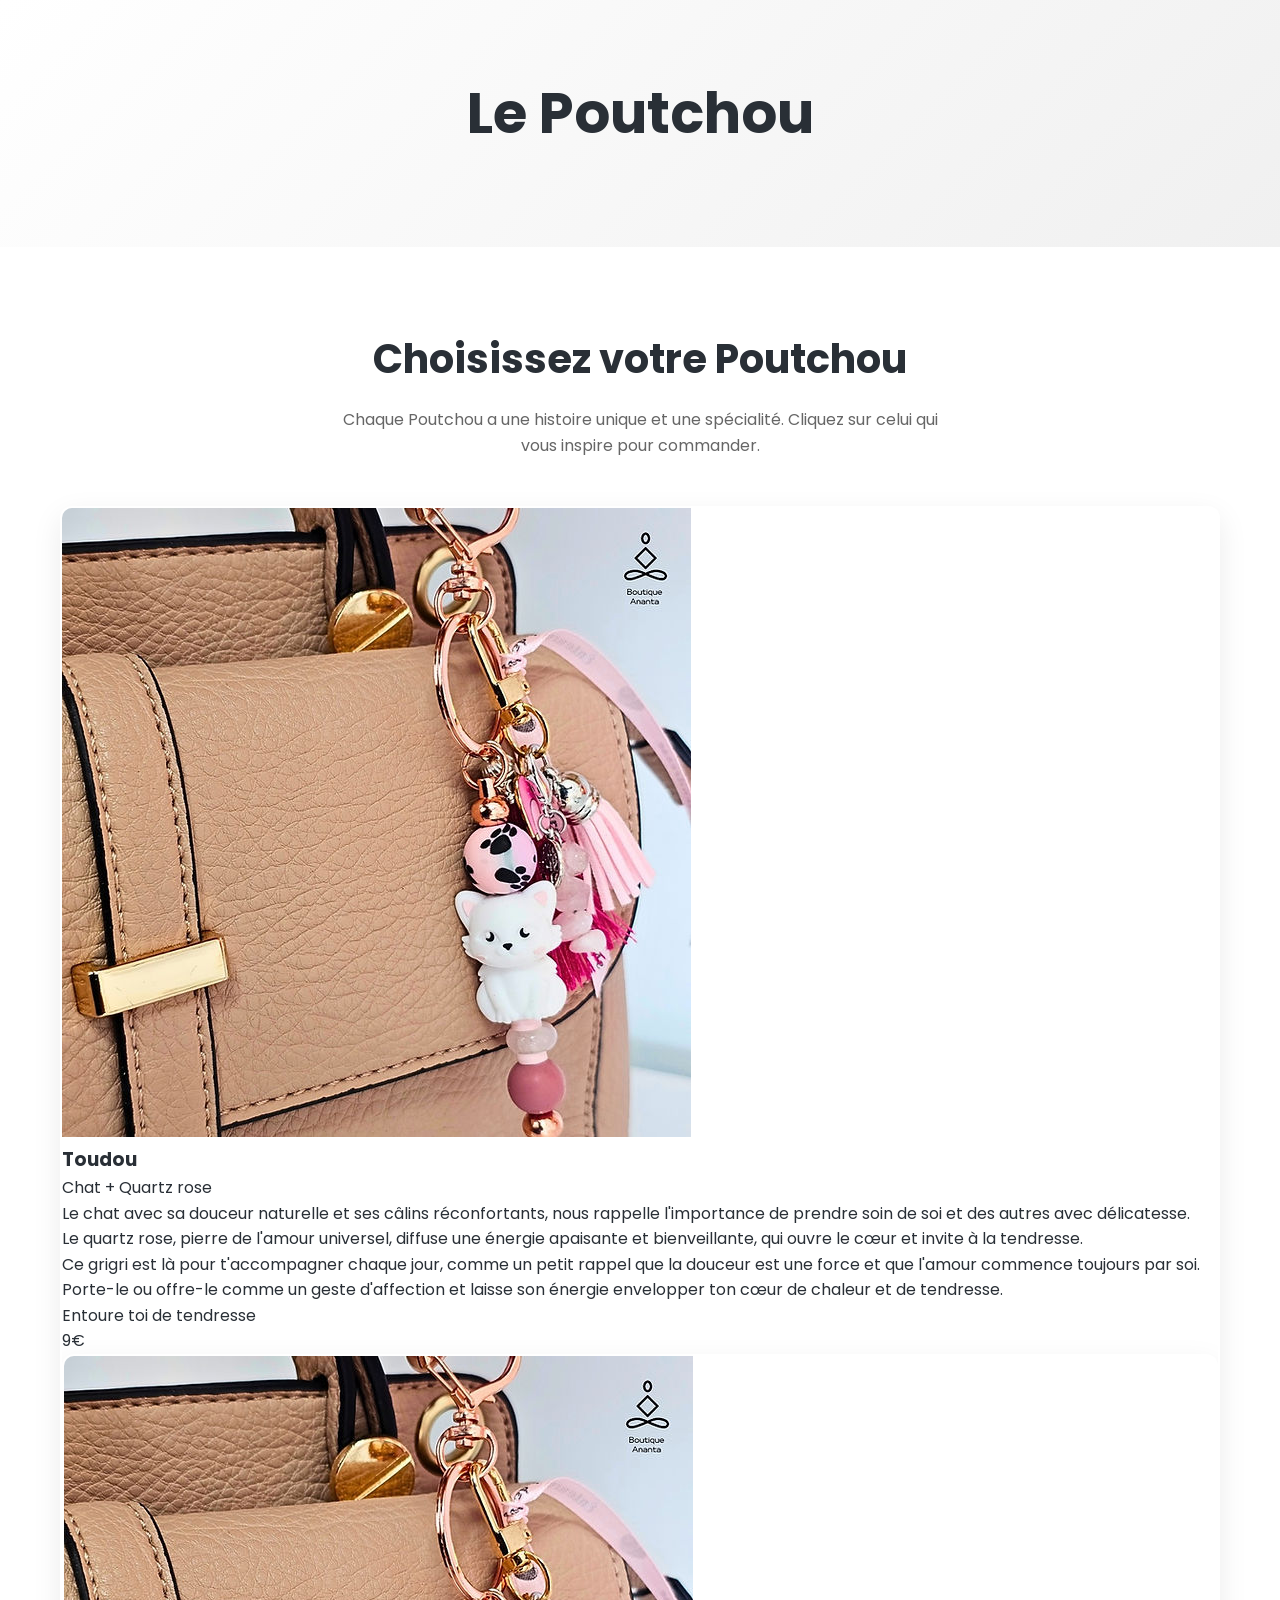
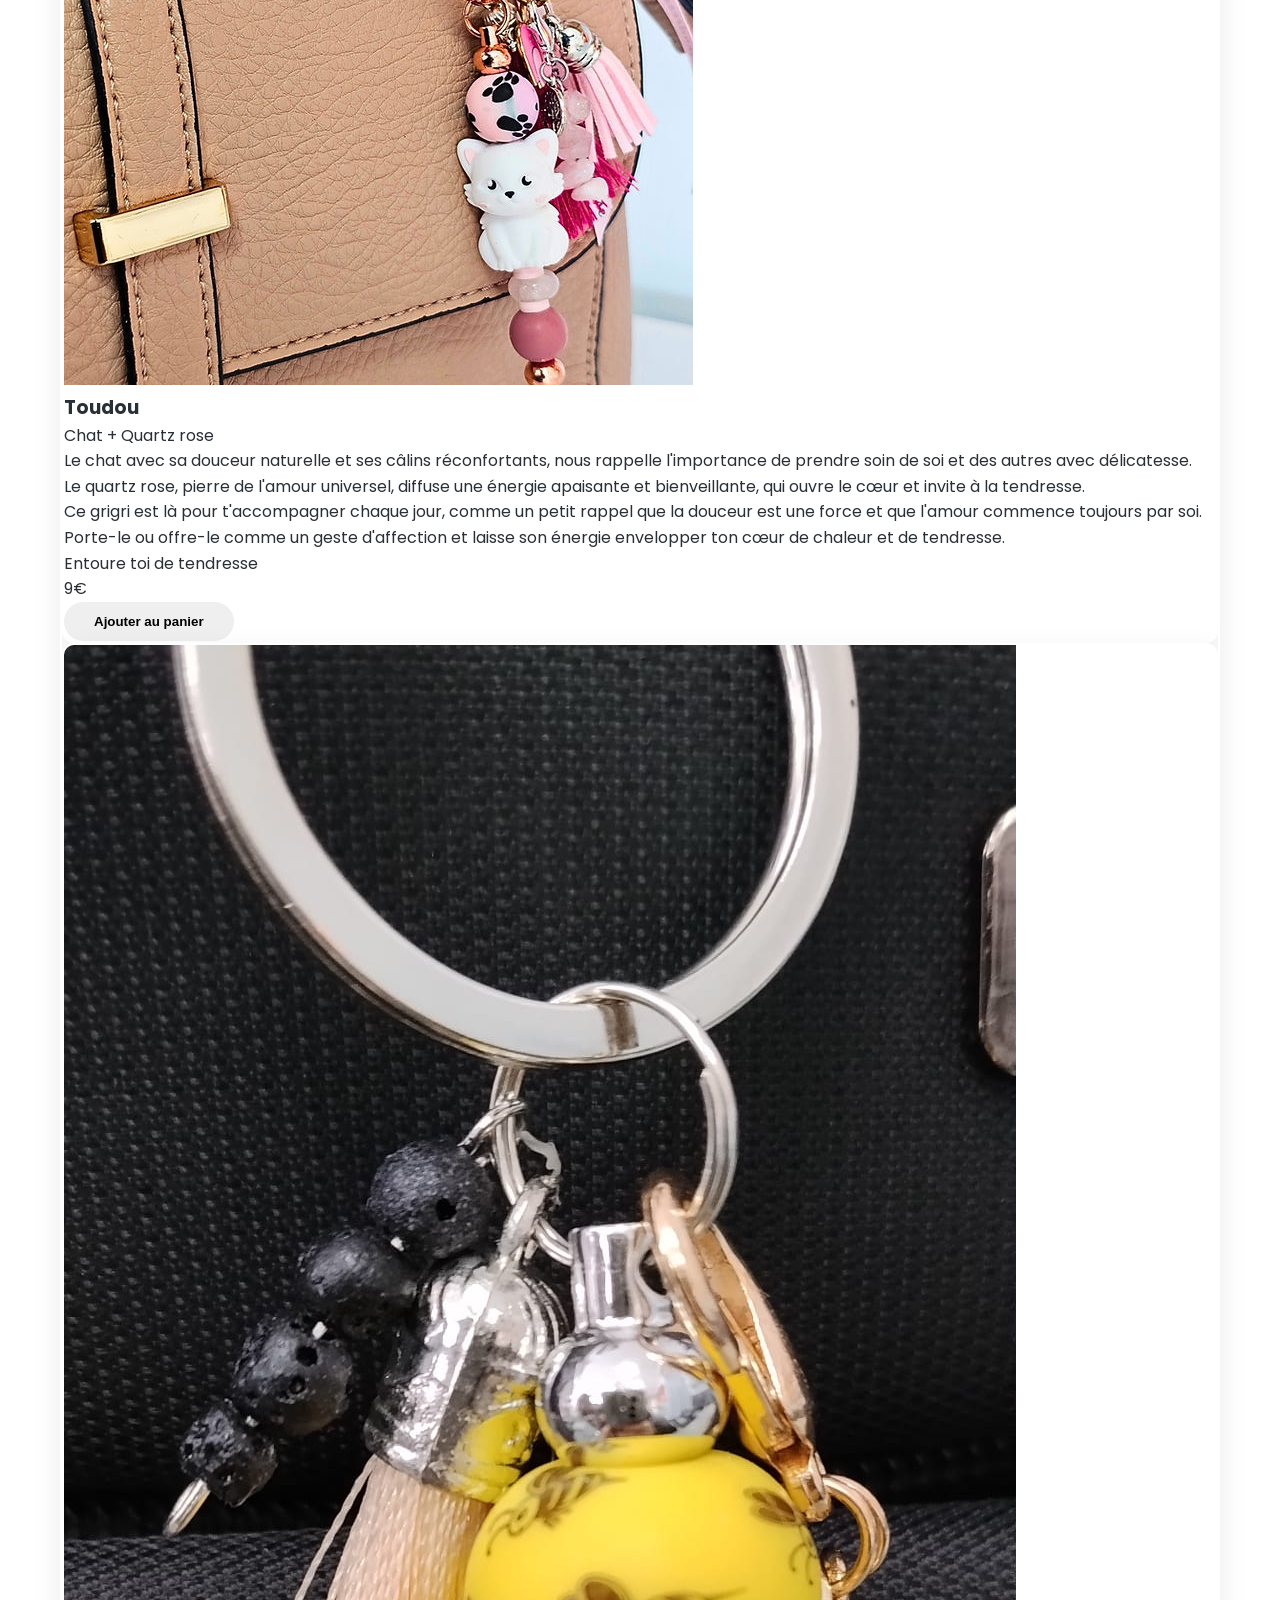
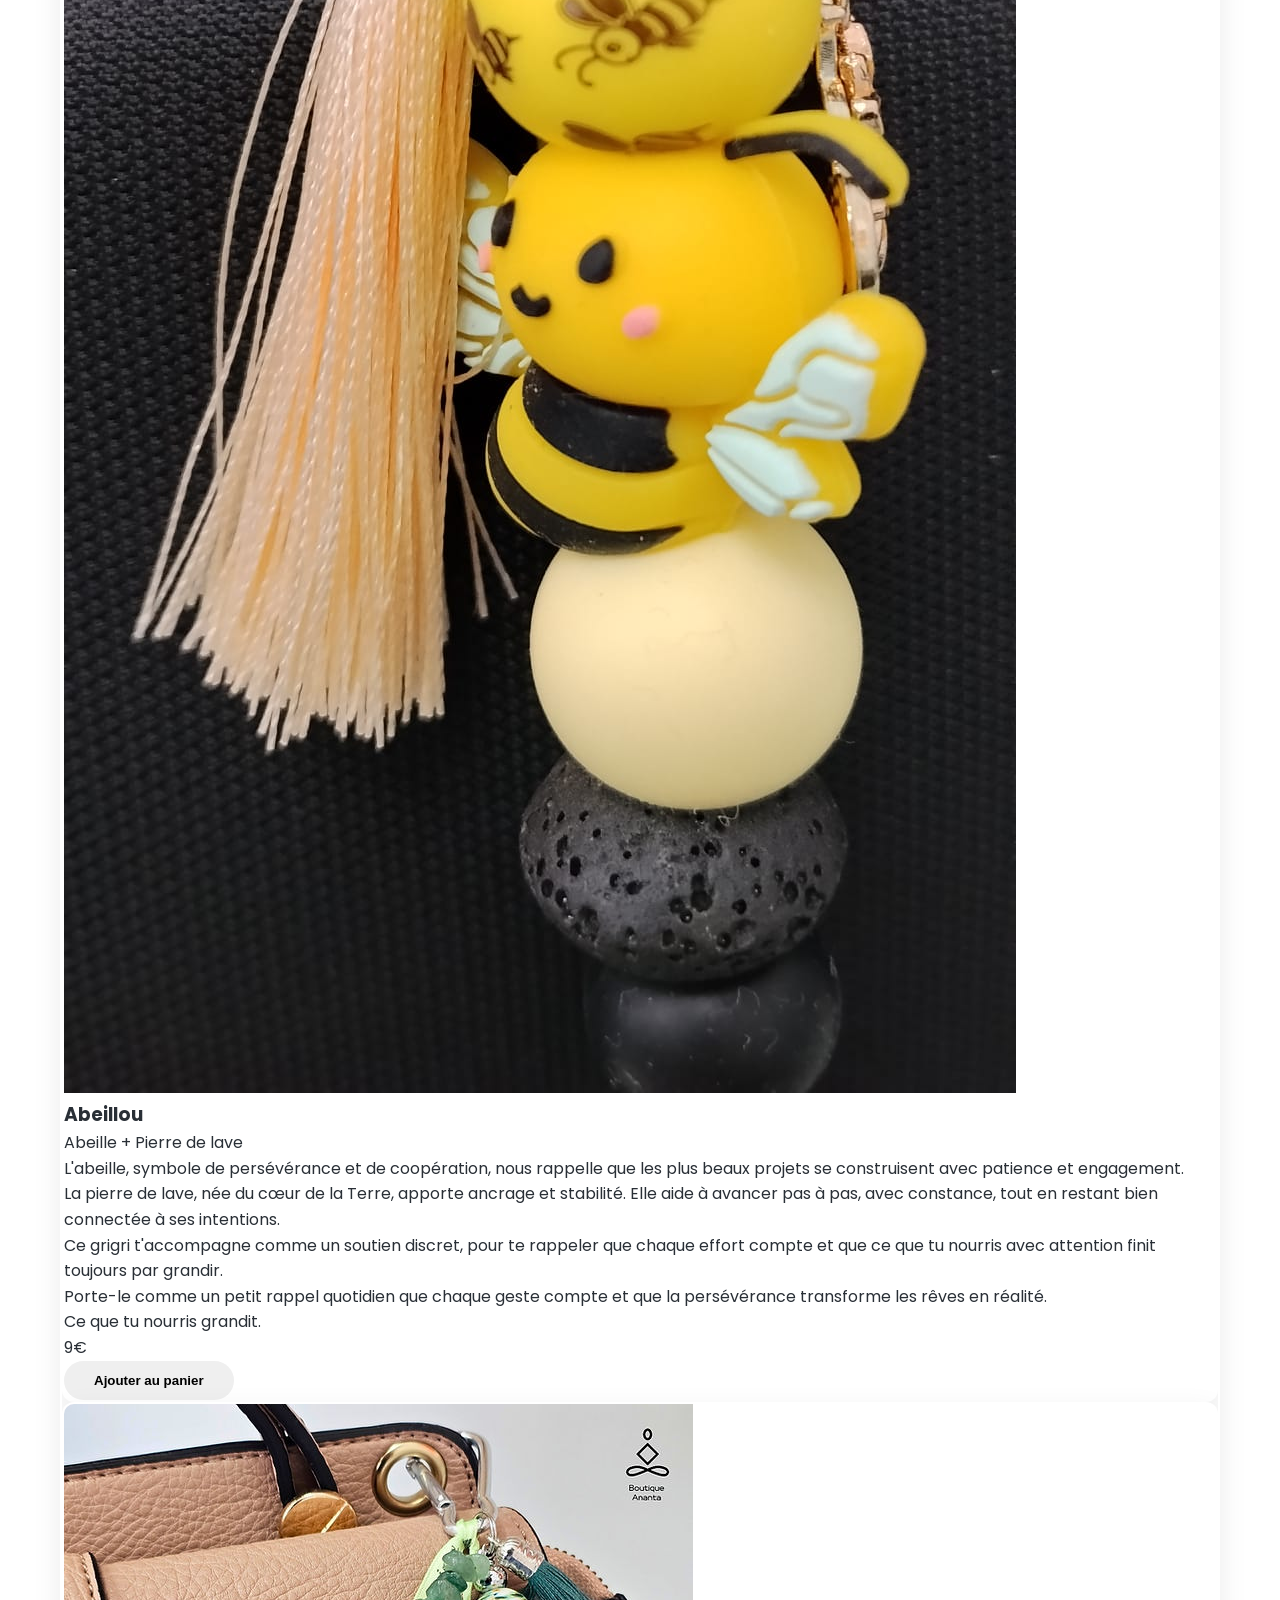
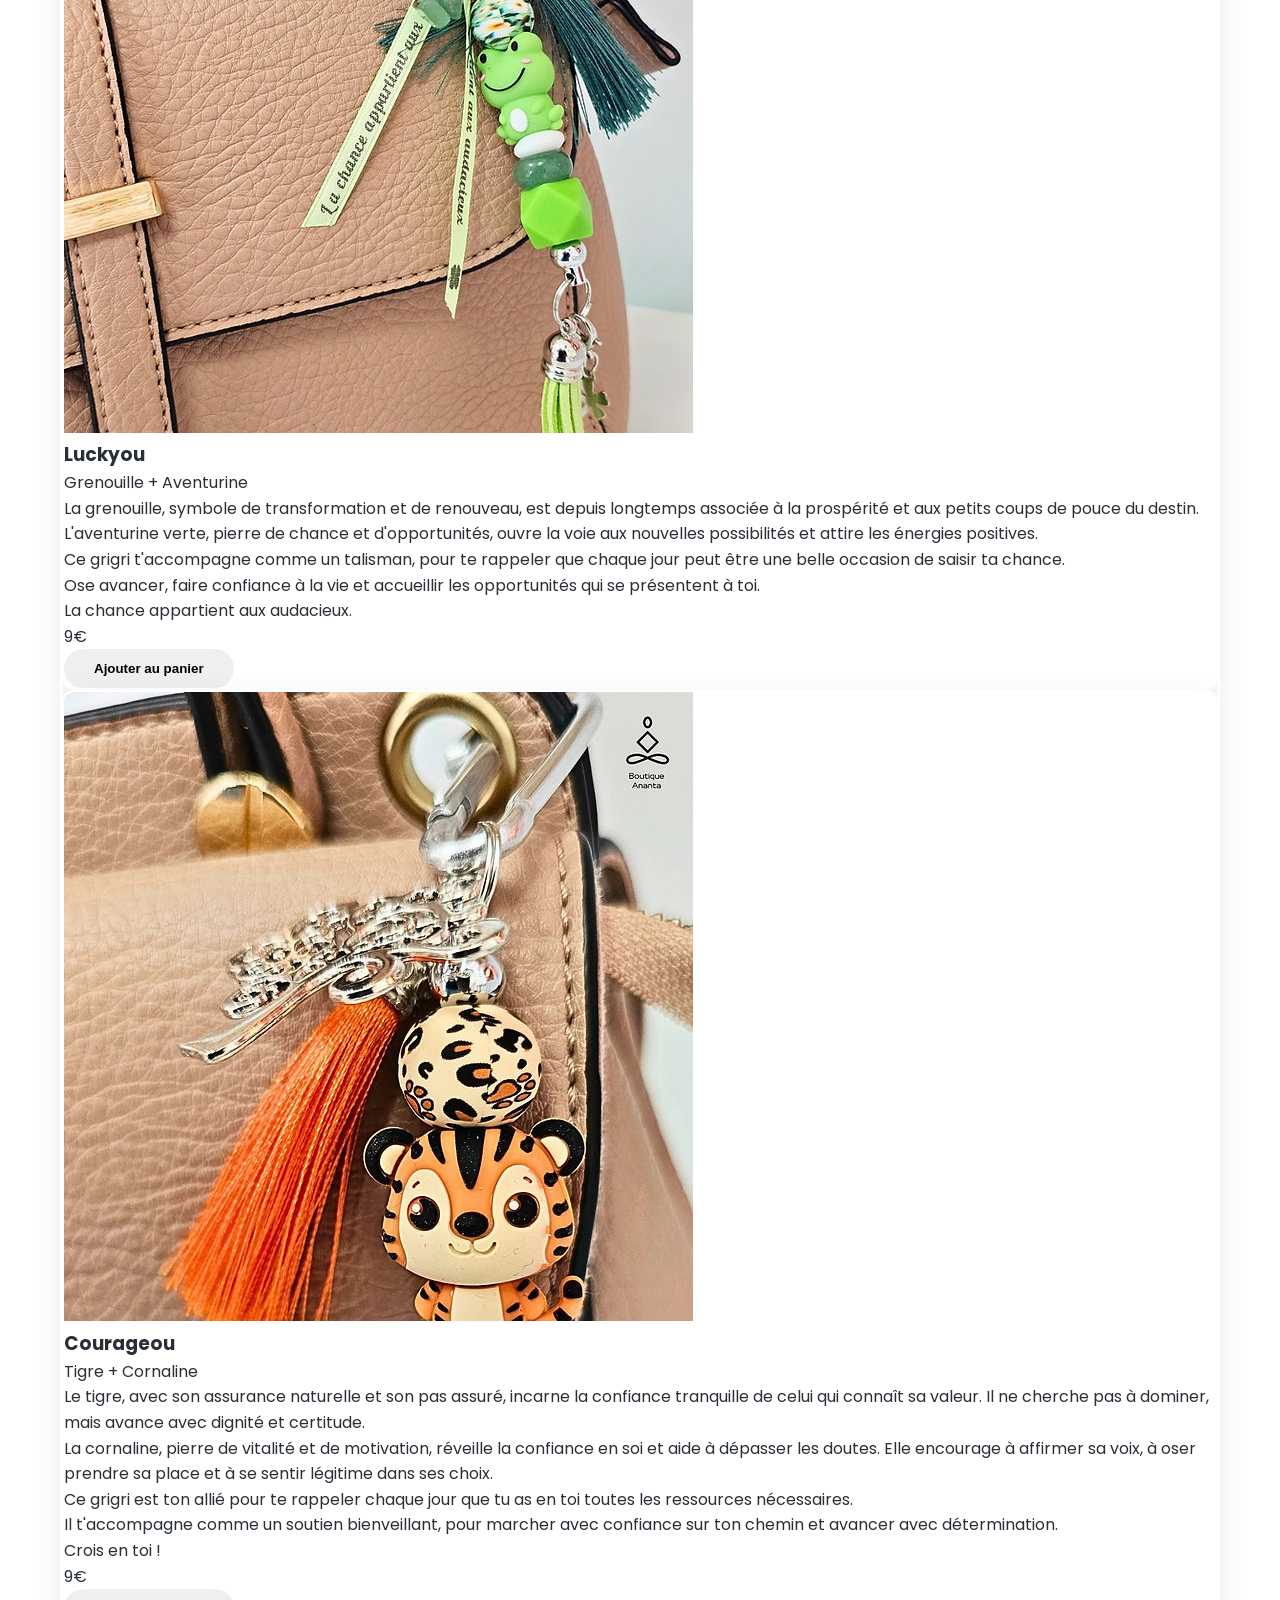
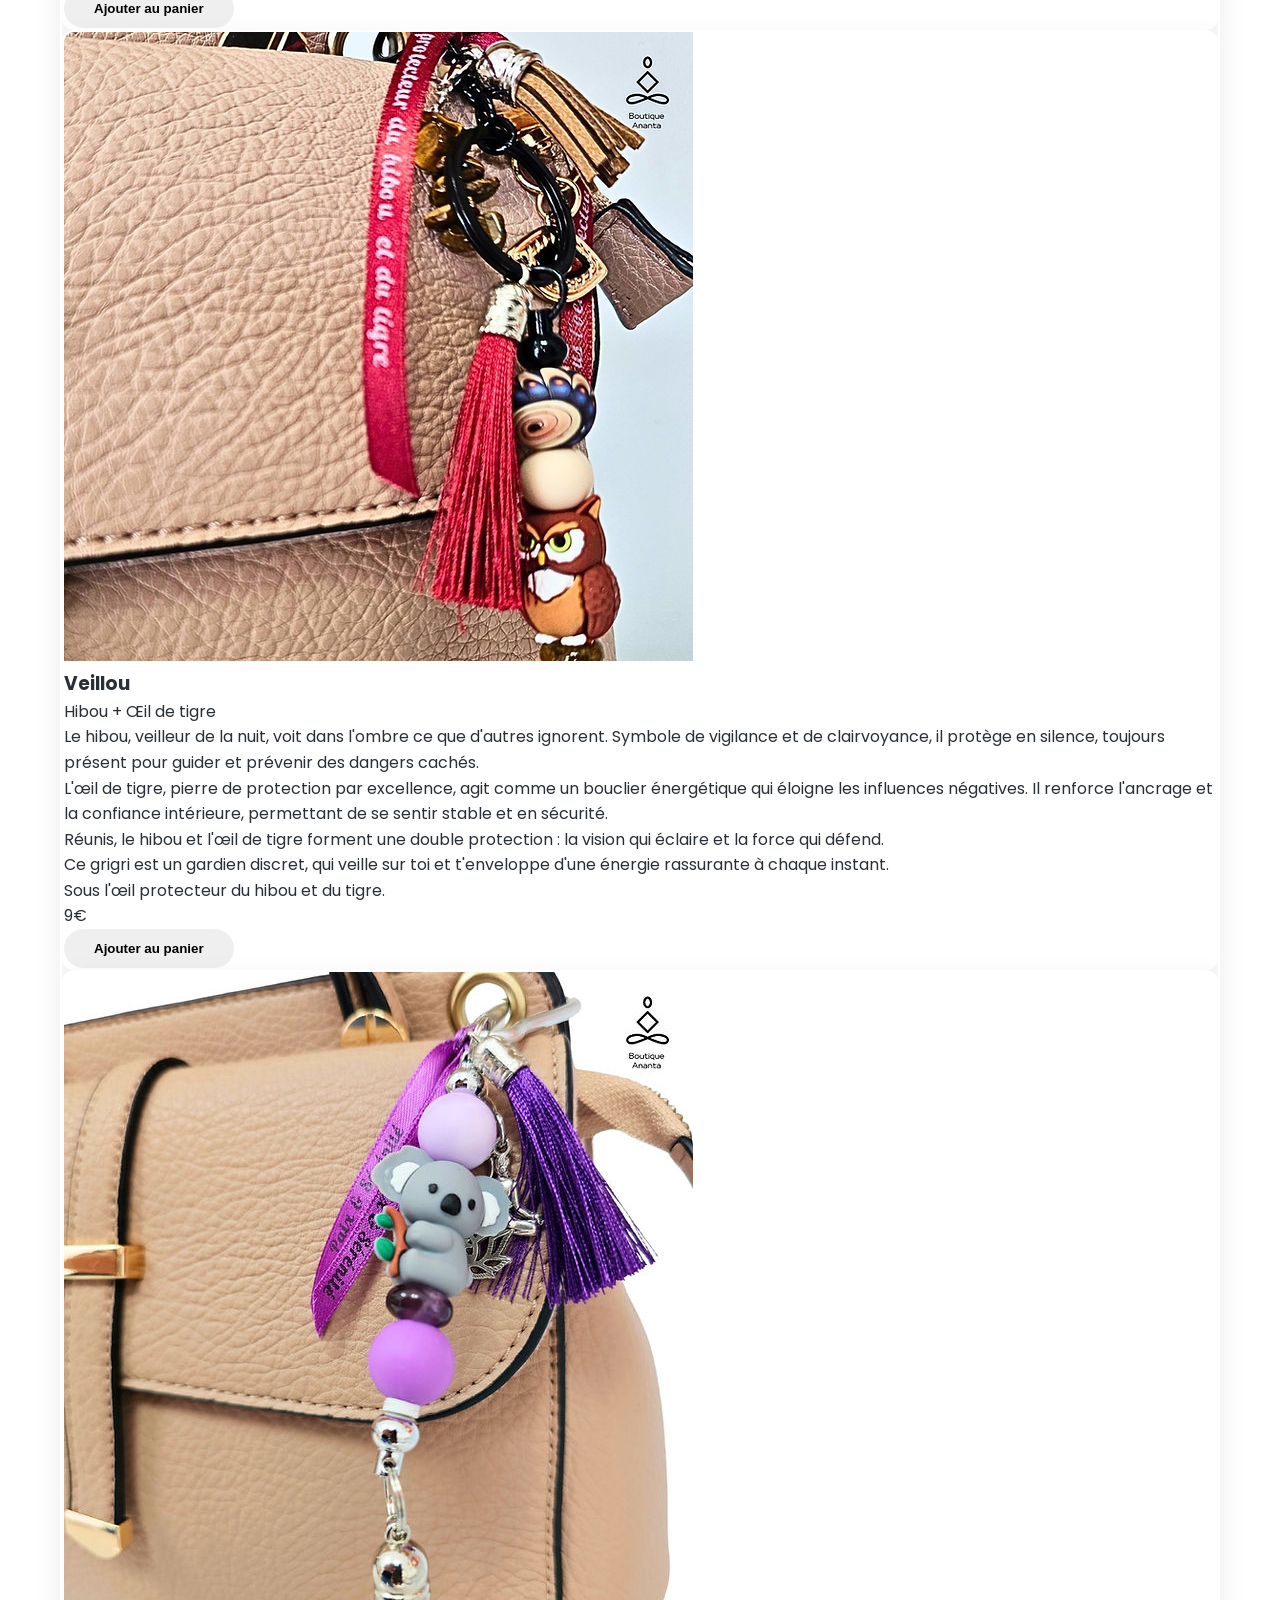
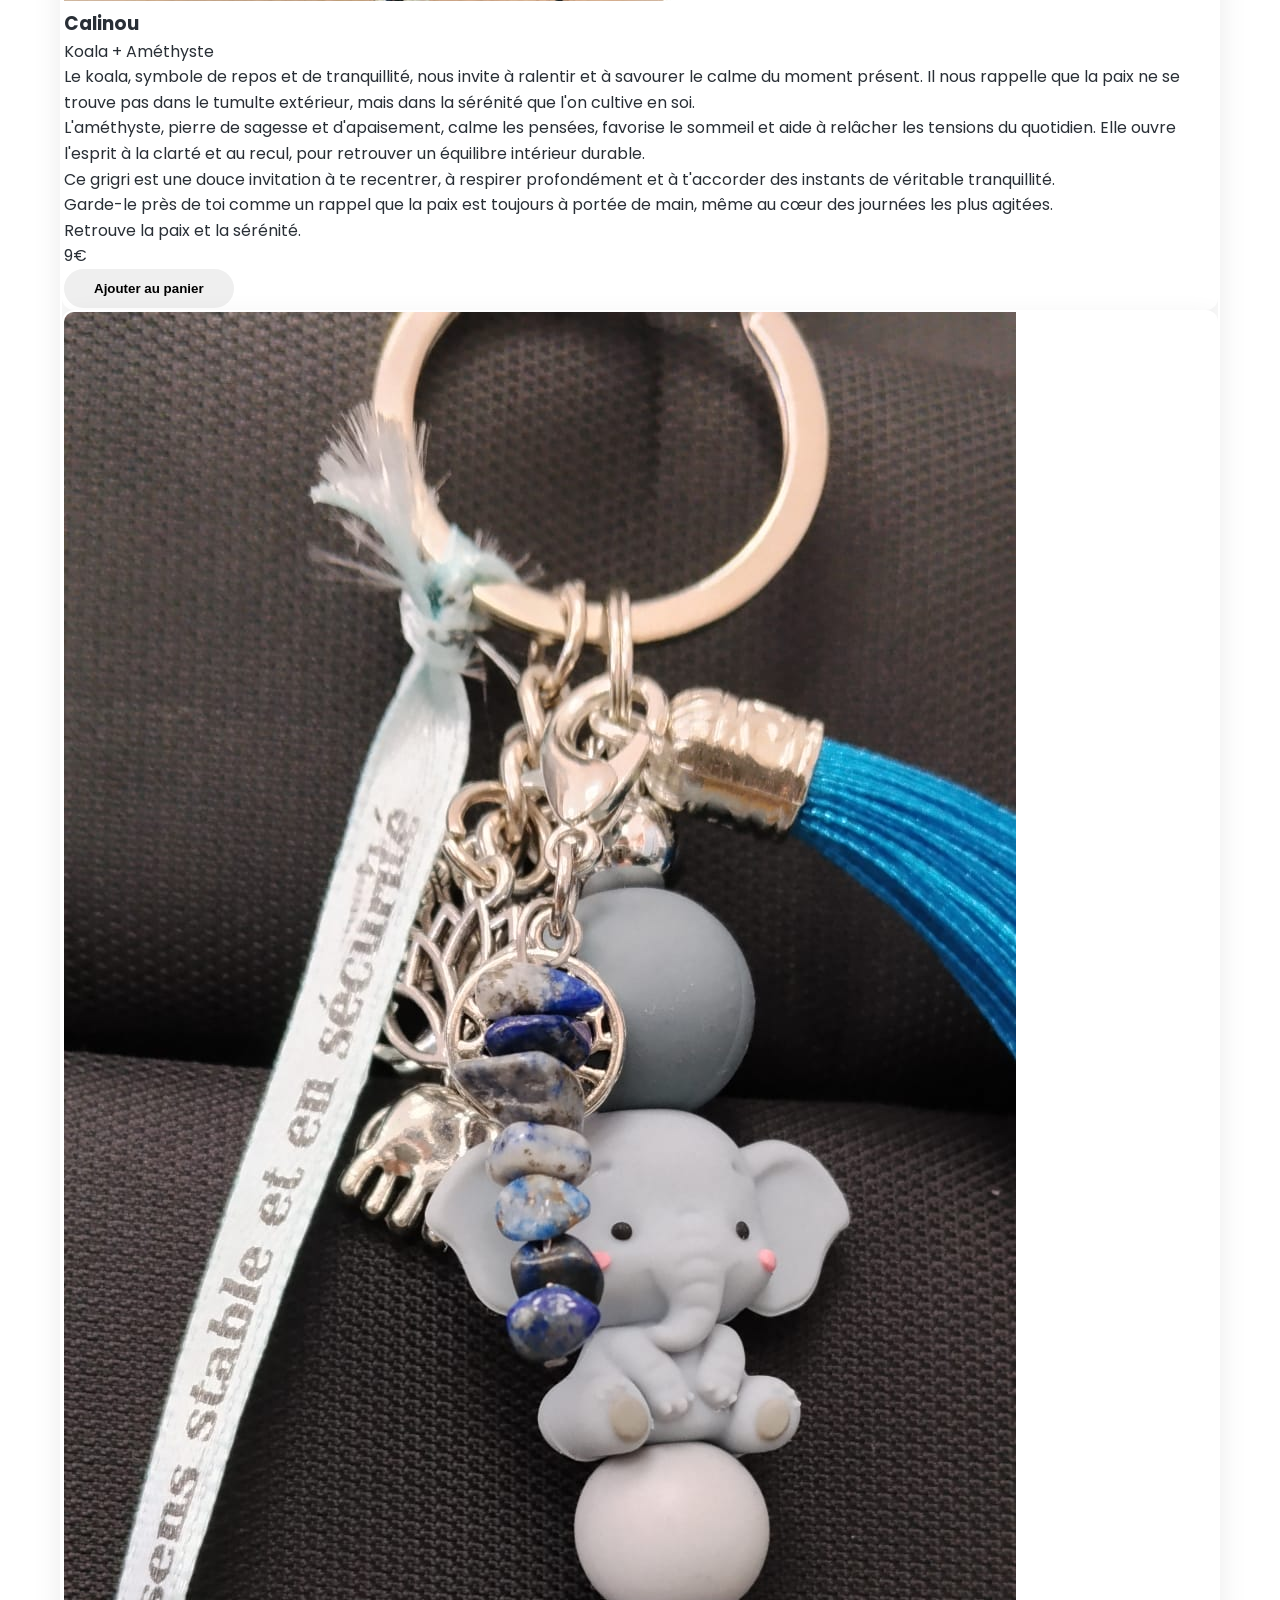
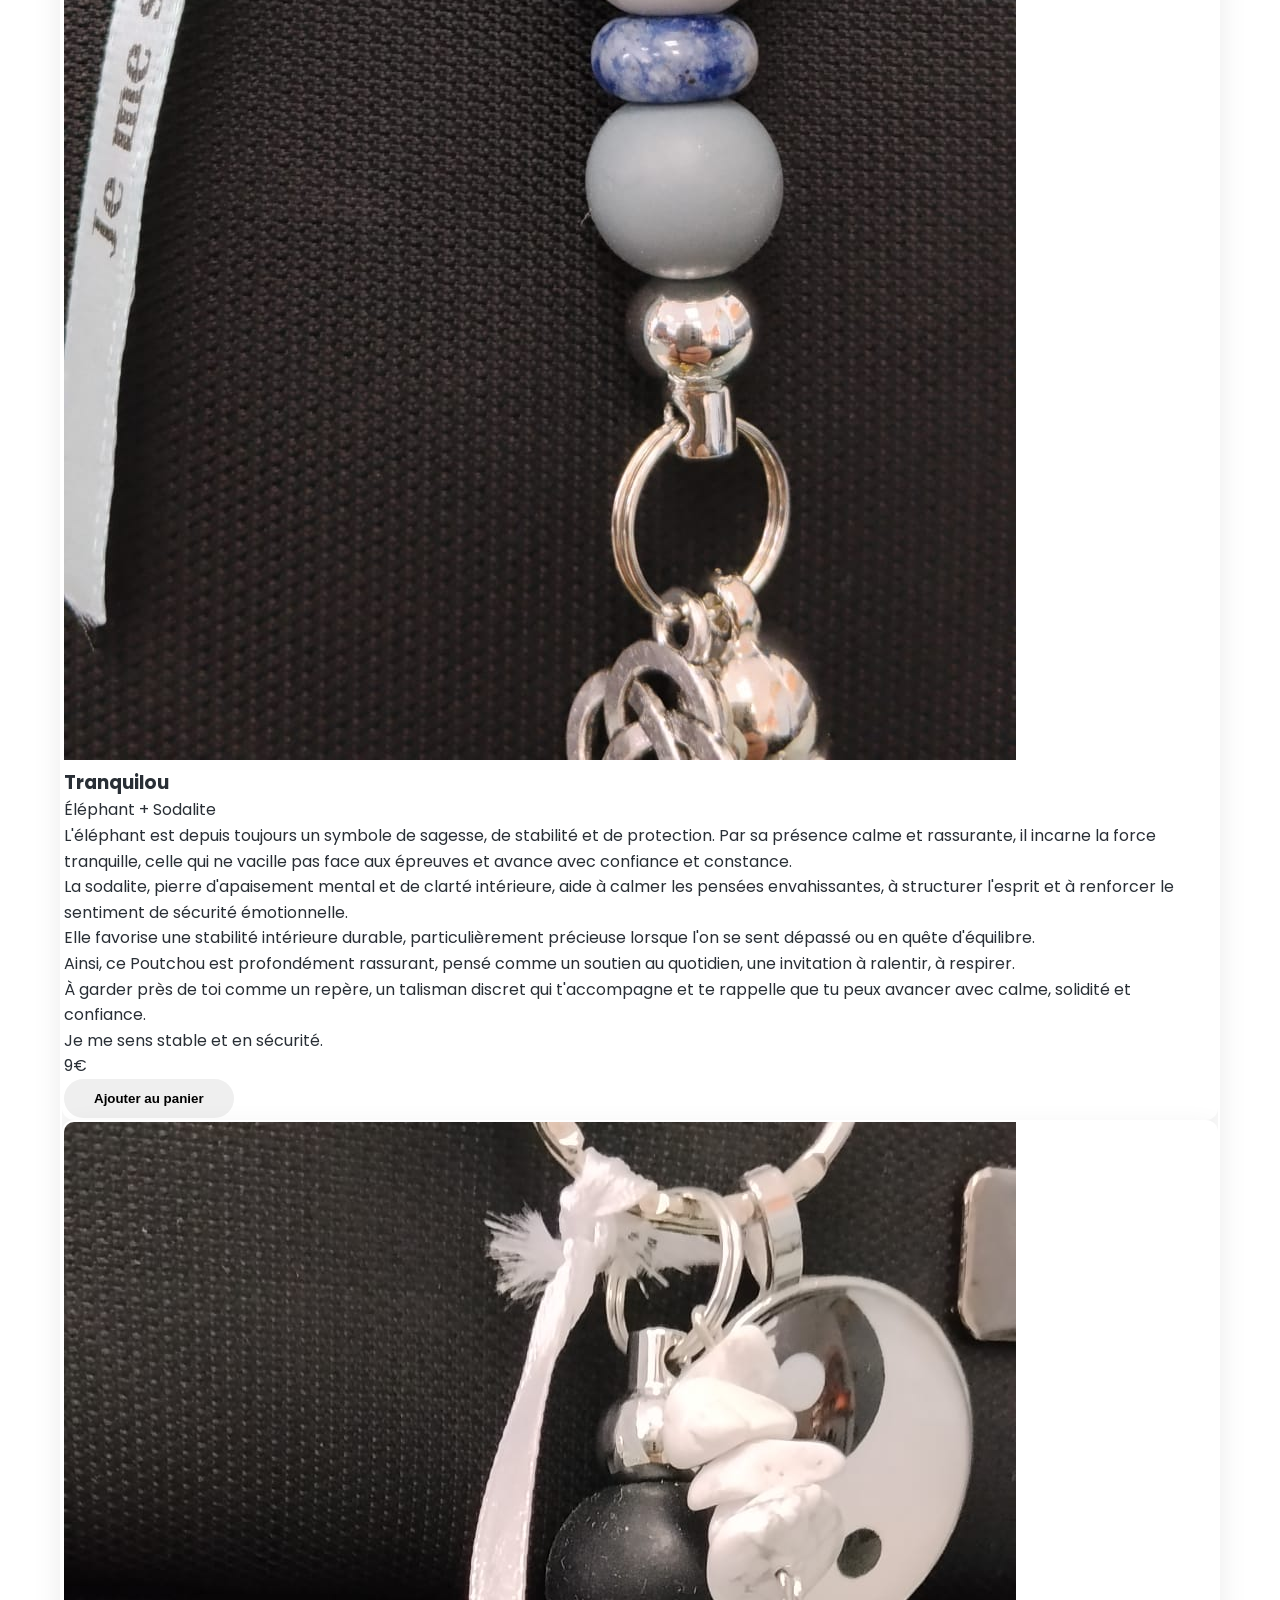
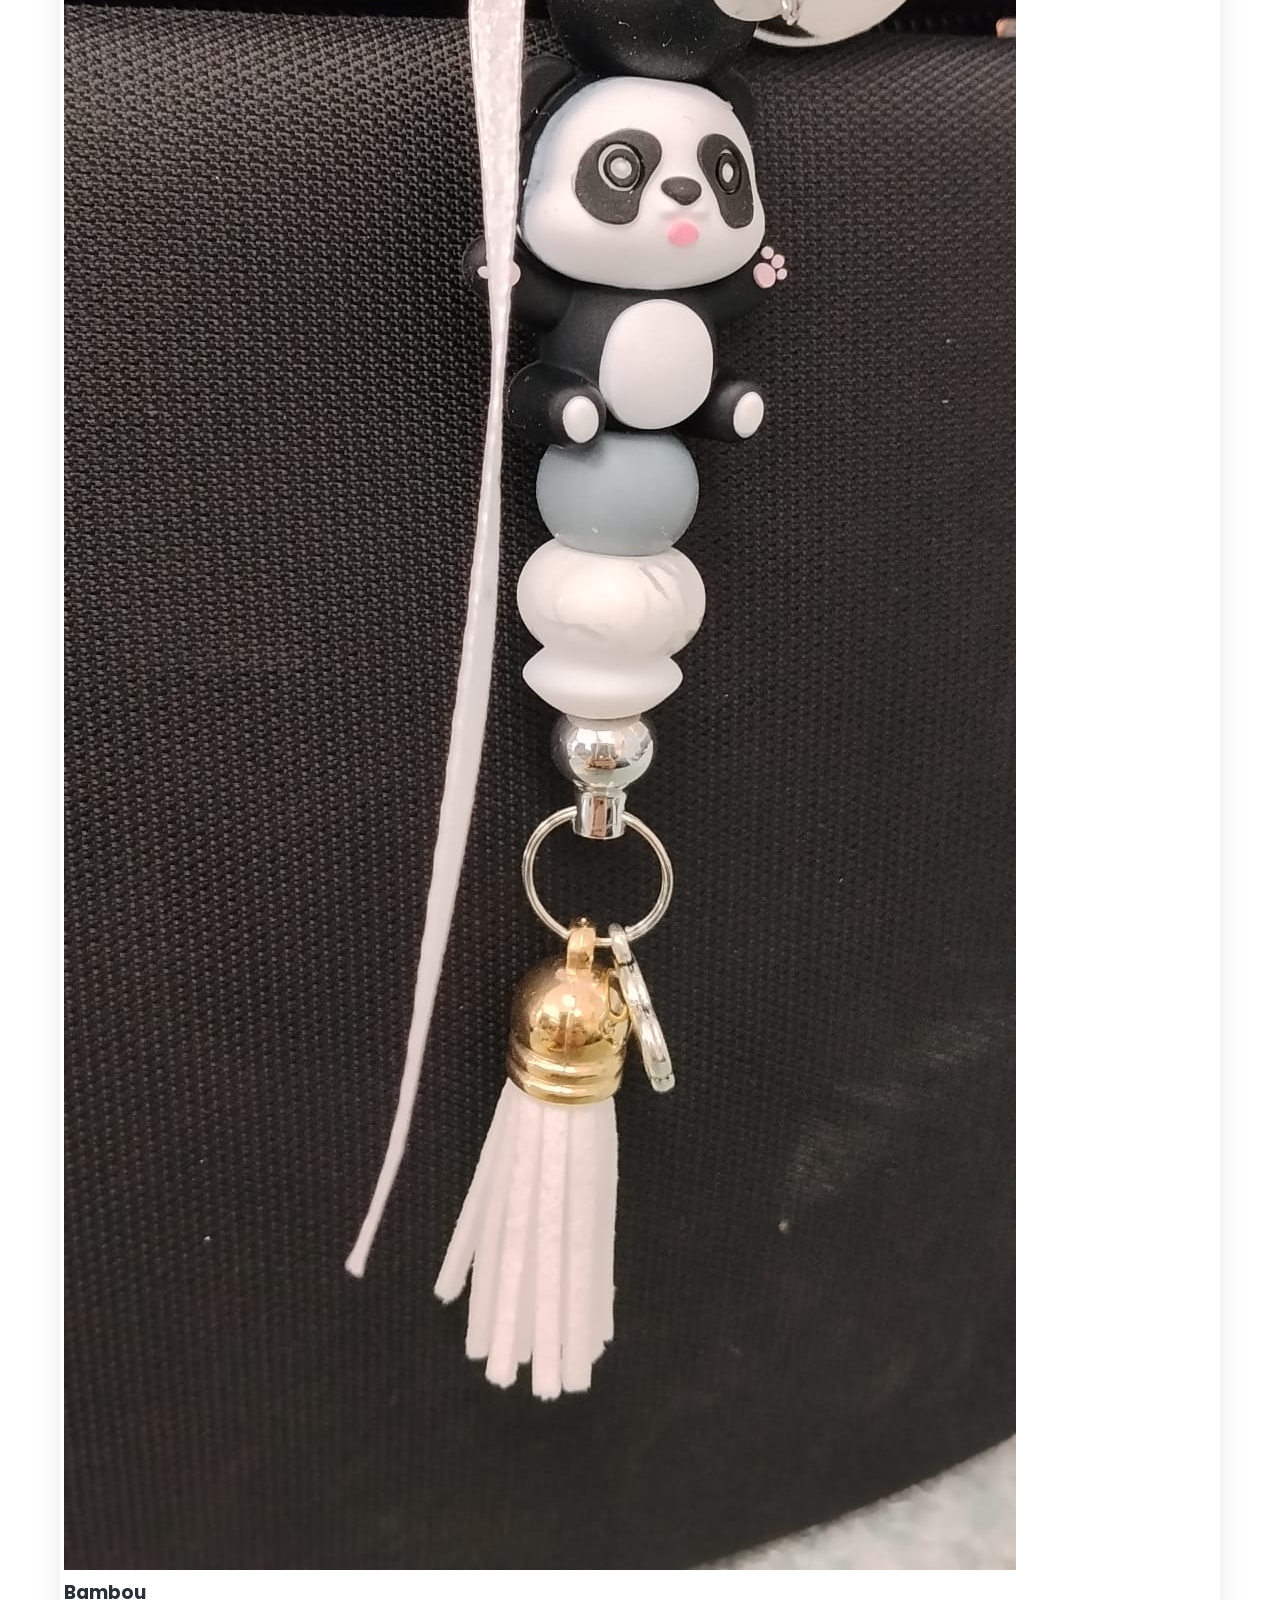
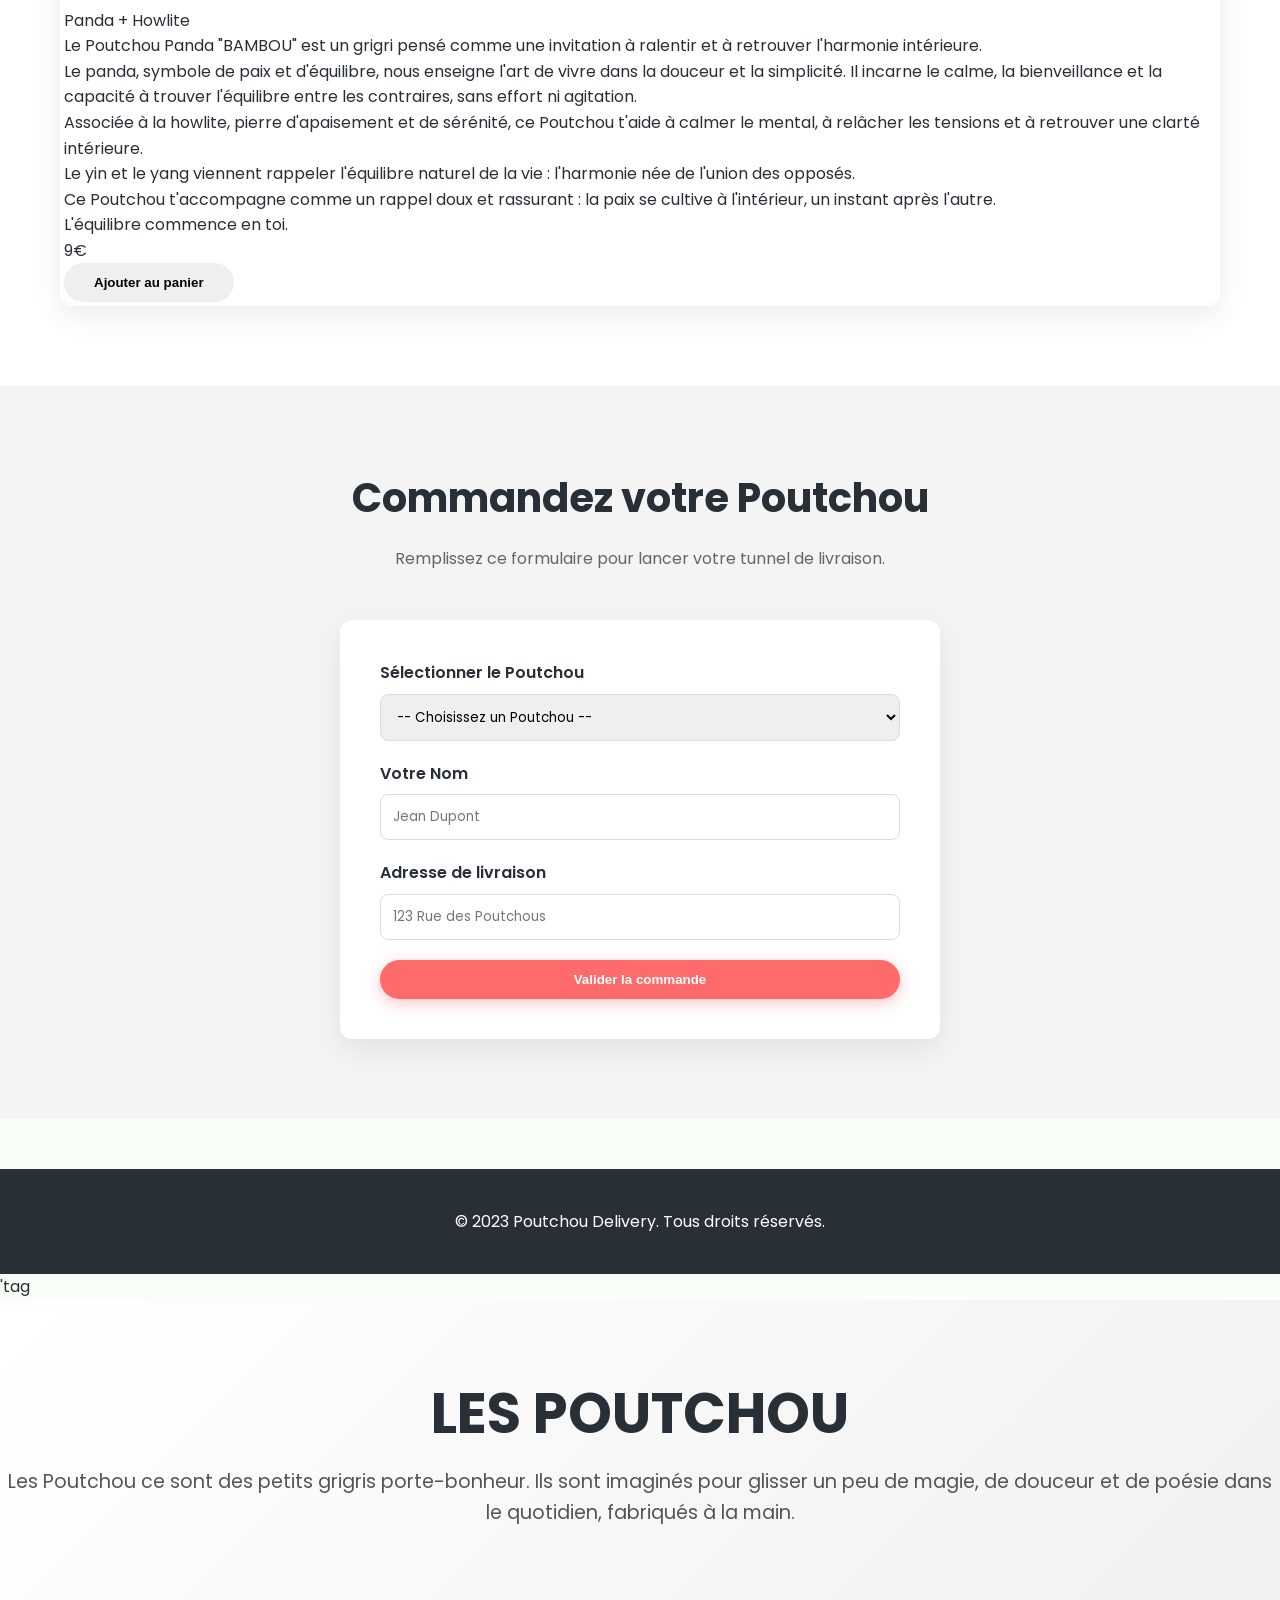
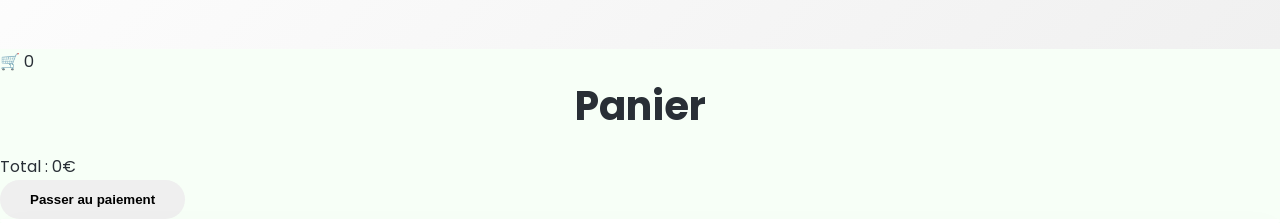
==== index.html @ da2fdaf1 "Update index.html" ====
<!DOCTYPE html>
<html lang="fr">
<head>
    <meta charset="UTF-8">
    <meta name="viewport" content="width=device-width, initial-scale=1.0">
    <title>Les Poutchou </title>
    <link href="https://fonts.googleapis.com/css2?family=Poppins:wght@300;400;600;700&display=swap" rel="stylesheet">
    <style>
        /* --- VARIABLES & RESET --- */
        :root {
            --primary: #FF6B6B; /* Rouge doux moderne */
            --secondary: #4ECDC4; /* Turquoise */
            --dark: #292F36;
            --light: #F7FFF7;
            --gray: #f4f4f4;
            --shadow: 0 10px 30px rgba(0,0,0,0.08);
            --radius: 12px;
        }

        * { margin: 0; padding: 0; box-sizing: border-box; }
        
        body {
            font-family: 'Poppins', sans-serif;
            background-color: var(--light);
            color: var(--dark);
            line-height: 1.6;
            scroll-behavior: smooth;
        }

        /* --- UI COMPONENTS --- */
        .container {
            max-width: 1200px;
            margin: 0 auto;
            padding: 0 20px;
        }

        .btn {
            display: inline-block;
            padding: 12px 30px;
            border-radius: 50px;
            text-decoration: none;
            font-weight: 600;
            transition: transform 0.3s ease, box-shadow 0.3s ease;
            cursor: pointer;
            border: none;
        }

        .btn-primary {
            background-color: var(--primary);
            color: white;
            box-shadow: 0 4px 15px rgba(255, 107, 107, 0.4);
        }

        .btn-primary:hover {
            transform: translateY(-2px);
            box-shadow: 0 6px 20px rgba(255, 107, 107, 0.6);
        }

        h2 {
            font-size: 2.5rem;
            text-align: center;
            margin-bottom: 1rem;
            color: var(--dark);
        }

        .section-subtitle {
            text-align: center;
            color: #666;
            margin-bottom: 3rem;
            max-width: 600px;
            margin-left: auto;
            margin-right: auto;
        }

        /* --- HERO SECTION --- */
        header {
            background: linear-gradient(135deg, #fff 0%, #f0f0f0 100%);
            padding: 80px 0;
            text-align: center;
        }

        header h1 {
            font-size: 3.5rem;
            margin-bottom: 20px;
            line-height: 1.2;
        }

        header span { color: var(--primary); }

        header p {
            font-size: 1.2rem;
            color: #555;
            margin-bottom: 40px;
        }

        /* --- THE COLLECTION (FUNNEL STEP 1) --- */
        .collection {
            padding: 80px 0;
            background-color: white;
        }

        .grid {
            display: grid;
            grid-template-columns: repeat(auto-fit, minmax(250px, 1fr));
            gap: 30px;
        }

        .card {
            background: white;
            border-radius: var(--radius);
            overflow: hidden;
            box-shadow: var(--shadow);
            transition: transform 0.3s ease;
            cursor: pointer;
            border: 2px solid transparent;
            position: relative;
        }

        .card:hover {
            transform: translateY(-10px);
            border-color: var(--secondary);
        }

        .card-img {
            height: 200px;
            background-color: #eee;
            display: flex;
            align-items: center;
            justify-content: center;
            font-size: 3rem;
            color: #ccc;
        }

        .card-body {
            padding: 20px;
        }

        .card-title {
            font-size: 1.2rem;
            font-weight: 700;
            margin-bottom: 10px;
        }

        .card-story {
            font-size: 0.9rem;
            color: #666;
            margin-bottom: 15px;
            height: 60px; /* Fixed height for alignment */
            overflow: hidden;
        }

        .tag {
            display: inline-block;
            padding: 4px 10px;
            border-radius: 4px;
            font-size: 0.75rem;
            font-weight: 600;
            text-transform: uppercase;
        }

        /* Tags colors */
        .tag-red { background: #ffe0e0; color: var(--primary); }
        .tag-blue { background: #e0f7fa; color: var(--secondary); }
        .tag-green { background: #e8f5e9; color: #4caf50; }
        .tag-purple { background: #f3e5f5; color: #9c27b0; }

        /* --- ORDER FORM (FUNNEL STEP 2) --- */
        .order-section {
            padding: 80px 0;
            background-color: var(--gray);
        }

        .form-box {
            background: white;
            padding: 40px;
            border-radius: var(--radius);
            box-shadow: var(--shadow);
            max-width: 600px;
            margin: 0 auto;
        }

        .form-group {
            margin-bottom: 20px;
        }

        .form-group label {
            display: block;
            margin-bottom: 8px;
            font-weight: 600;
        }

        .form-control {
            width: 100%;
            padding: 12px;
            border: 1px solid #ddd;
            border-radius: 8px;
            font-family: inherit;
        }

        .selected-product-display {
            background: #f9f9f9;
            padding: 15px;
            border-radius: 8px;
            margin-bottom: 20px;
            border-left: 4px solid var(--primary);
            display: none; /* Hidden by default */
        }

        /* --- FOOTER --- */
        footer {
            background: var(--dark);
            color: white;
            text-align: center;
            padding: 40px 0;
            margin-top: 50px;
        }

        /* --- RESPONSIVE --- */
        @media (max-width: 768px) {
            header h1 { font-size: 2.5rem; }
            .grid { grid-template-columns: 1fr; }
            .form-box { padding: 20px; }
        }
    </style>
</head>
<body>

    <!-- HERO SECTION -->
    <header>
        <div class="container">
            <h1>Le Poutchou<br> </h1>
        </div>
    </header>

    <!-- COLLECTION SECTION (THE FUNNEL) -->
    <section id="collection" class="collection">
        <div class="container">
            <h2>Choisissez votre Poutchou</h2>
            <p class="section-subtitle">Chaque Poutchou a une histoire unique et une spécialité. Cliquez sur celui qui vous inspire pour commander.</p>
            
          <div class="card">
  <img src="assets/images/toudou.jpg" alt="Toudou - Chat + Quartz rose">
  <h3>Toudou</h3>
  <p class="desc">Chat + Quartz rose</p>

  <div class="story">
    <p>Le chat avec sa douceur naturelle et ses câlins réconfortants, nous rappelle l'importance de prendre soin de soi et des autres avec délicatesse.</p>
    <p>Le quartz rose, pierre de l'amour universel, diffuse une énergie apaisante et bienveillante, qui ouvre le cœur et invite à la tendresse.</p>
    <p>Ce grigri est là pour t'accompagner chaque jour, comme un petit rappel que la douceur est une force et que l'amour commence toujours par soi.</p>
    <p>Porte-le ou offre-le comme un geste d'affection et laisse son énergie envelopper ton cœur de chaleur et de tendresse.</p>
  </div>

  <p class="highlight">Entoure toi de tendresse</p>
  <p class="price">9€</p>


<div class="card">
  <img src="assets/images/toudou.jpg" alt="Toudou - Chat + Quartz rose">
  <h3>Toudou</h3>
  <p class="desc">Chat + Quartz rose</p>

  <div class="story">
    <p>Le chat avec sa douceur naturelle et ses câlins réconfortants, nous rappelle l'importance de prendre soin de soi et des autres avec délicatesse.</p>
    <p>Le quartz rose, pierre de l'amour universel, diffuse une énergie apaisante et bienveillante, qui ouvre le cœur et invite à la tendresse.</p>
    <p>Ce grigri est là pour t'accompagner chaque jour, comme un petit rappel que la douceur est une force et que l'amour commence toujours par soi.</p>
    <p>Porte-le ou offre-le comme un geste d'affection et laisse son énergie envelopper ton cœur de chaleur et de tendresse.</p>
  </div>

  <p class="highlight">Entoure toi de tendresse</p>
  <p class="price">9€</p>

  <div class="buttons">
    <button class="btn add-to-cart" 
            data-name="Toudou" 
            data-price="9" 
            data-img="assets/images/toudou.jpg">
      Ajouter au panier
    </button>
  </div>
</div>

<div class="card">
  <img src="assets/images/abeillou.jpg" alt="Abeillou - Abeille + Pierre de lave">
  
  <h3>Abeillou</h3>
  <p class="desc">Abeille + Pierre de lave</p>

  <div class="story">
    <p>L'abeille, symbole de persévérance et de coopération, nous rappelle que les plus beaux projets se construisent avec patience et engagement.</p>
    <p>La pierre de lave, née du cœur de la Terre, apporte ancrage et stabilité. Elle aide à avancer pas à pas, avec constance, tout en restant bien connectée à ses intentions.</p>
    <p>Ce grigri t'accompagne comme un soutien discret, pour te rappeler que chaque effort compte et que ce que tu nourris avec attention finit toujours par grandir.</p>
    <p>Porte-le comme un petit rappel quotidien que chaque geste compte et que la persévérance transforme les rêves en réalité.</p>
  </div>

  <p class="highlight">Ce que tu nourris grandit.</p>
  <p class="price">9€</p>

  <div class="buttons">
    <button class="btn add-to-cart" 
            data-name="Abeillou" 
            data-price="9" 
            data-img="assets/images/abeillou.jpg">
      Ajouter au panier
    </button>
  </div>
</div>

  <div class="card">
  <img src="assets/images/luckyou.jpg" alt="Luckyou - Grenouille + Aventurine">
  
  <h3>Luckyou</h3>
  <p class="desc">Grenouille + Aventurine</p>

  <div class="story">
    <p>La grenouille, symbole de transformation et de renouveau, est depuis longtemps associée à la prospérité et aux petits coups de pouce du destin.</p>
    <p>L'aventurine verte, pierre de chance et d'opportunités, ouvre la voie aux nouvelles possibilités et attire les énergies positives.</p>
    <p>Ce grigri t'accompagne comme un talisman, pour te rappeler que chaque jour peut être une belle occasion de saisir ta chance.</p>
    <p>Ose avancer, faire confiance à la vie et accueillir les opportunités qui se présentent à toi.</p>
  </div>

  <p class="highlight">La chance appartient aux audacieux.</p>
  <p class="price">9€</p>

  <div class="buttons">
    <button class="btn add-to-cart" 
            data-name="Luckyou" 
            data-price="9" 
            data-img="assets/images/luckyou.jpg">
      Ajouter au panier
    </button>
  </div>
</div>

  <div class="card">
  <img src="assets/images/courageou.jpg" alt="Courageou - Tigre + Cornaline">
  
  <h3>Courageou</h3>
  <p class="desc">Tigre + Cornaline</p>

  <div class="story">
    <p>Le tigre, avec son assurance naturelle et son pas assuré, incarne la confiance tranquille de celui qui connaît sa valeur. Il ne cherche pas à dominer, mais avance avec dignité et certitude.</p>
    <p>La cornaline, pierre de vitalité et de motivation, réveille la confiance en soi et aide à dépasser les doutes. Elle encourage à affirmer sa voix, à oser prendre sa place et à se sentir légitime dans ses choix.</p>
    <p>Ce grigri est ton allié pour te rappeler chaque jour que tu as en toi toutes les ressources nécessaires.</p>
    <p>Il t'accompagne comme un soutien bienveillant, pour marcher avec confiance sur ton chemin et avancer avec détermination.</p>
  </div>

  <p class="highlight">Crois en toi !</p>
  <p class="price">9€</p>

  <div class="buttons">
    <button class="btn add-to-cart" 
            data-name="Courageou" 
            data-price="9" 
            data-img="assets/images/courageou.jpg">
      Ajouter au panier
    </button>
  </div>
</div>

  <div class="card">
  <img src="assets/images/veillou.jpg" alt="Veillou - Hibou + Œil de tigre">
  
  <h3>Veillou</h3>
  <p class="desc">Hibou + Œil de tigre</p>

  <div class="story">
    <p>Le hibou, veilleur de la nuit, voit dans l'ombre ce que d'autres ignorent. Symbole de vigilance et de clairvoyance, il protège en silence, toujours présent pour guider et prévenir des dangers cachés.</p>
    <p>L'œil de tigre, pierre de protection par excellence, agit comme un bouclier énergétique qui éloigne les influences négatives. Il renforce l'ancrage et la confiance intérieure, permettant de se sentir stable et en sécurité.</p>
    <p>Réunis, le hibou et l'œil de tigre forment une double protection : la vision qui éclaire et la force qui défend.</p>
    <p>Ce grigri est un gardien discret, qui veille sur toi et t'enveloppe d'une énergie rassurante à chaque instant.</p>
  </div>

  <p class="highlight">Sous l'œil protecteur du hibou et du tigre.</p>
  <p class="price">9€</p>

  <div class="buttons">
    <button class="btn add-to-cart" 
            data-name="Veillou" 
            data-price="9" 
            data-img="assets/images/veillou.jpg">
      Ajouter au panier
    </button>
  </div>
</div>

  <div class="card">
  <img src="assets/images/calinou.jpg" alt="Calinou - Koala + Améthyste">
  
  <h3>Calinou</h3>
  <p class="desc">Koala + Améthyste</p>

  <div class="story">
    <p>Le koala, symbole de repos et de tranquillité, nous invite à ralentir et à savourer le calme du moment présent. Il nous rappelle que la paix ne se trouve pas dans le tumulte extérieur, mais dans la sérénité que l'on cultive en soi.</p>
    <p>L'améthyste, pierre de sagesse et d'apaisement, calme les pensées, favorise le sommeil et aide à relâcher les tensions du quotidien. Elle ouvre l'esprit à la clarté et au recul, pour retrouver un équilibre intérieur durable.</p>
    <p>Ce grigri est une douce invitation à te recentrer, à respirer profondément et à t'accorder des instants de véritable tranquillité.</p>
    <p>Garde-le près de toi comme un rappel que la paix est toujours à portée de main, même au cœur des journées les plus agitées.</p>
  </div>

  <p class="highlight">Retrouve la paix et la sérénité.</p>
  <p class="price">9€</p>

  <div class="buttons">
    <button class="btn add-to-cart" 
            data-name="Calinou" 
            data-price="9" 
            data-img="assets/images/calinou.jpg">
      Ajouter au panier
    </button>
  </div>
</div>

  <div class="card">
  <img src="assets/images/tranquilou.jpg" alt="Tranquilou - Éléphant + Sodalite">
  
  <h3>Tranquilou</h3>
  <p class="desc">Éléphant + Sodalite</p>

  <div class="story">
    <p>L'éléphant est depuis toujours un symbole de sagesse, de stabilité et de protection. Par sa présence calme et rassurante, il incarne la force tranquille, celle qui ne vacille pas face aux épreuves et avance avec confiance et constance.</p>
    <p>La sodalite, pierre d'apaisement mental et de clarté intérieure, aide à calmer les pensées envahissantes, à structurer l'esprit et à renforcer le sentiment de sécurité émotionnelle.</p>
    <p>Elle favorise une stabilité intérieure durable, particulièrement précieuse lorsque l'on se sent dépassé ou en quête d'équilibre.</p>
    <p>Ainsi, ce Poutchou est profondément rassurant, pensé comme un soutien au quotidien, une invitation à ralentir, à respirer.</p>
    <p>À garder près de toi comme un repère, un talisman discret qui t'accompagne et te rappelle que tu peux avancer avec calme, solidité et confiance.</p>
  </div>

  <p class="highlight">Je me sens stable et en sécurité.</p>
  <p class="price">9€</p>

  <div class="buttons">
    <button class="btn add-to-cart" 
            data-name="Tranquilou" 
            data-price="9" 
            data-img="assets/images/tranquilou.jpg">
      Ajouter au panier
    </button>
  </div>
</div>

  <div class="card">
  <img src="assets/images/bambou.jpg" alt="Bambou - Panda + Howlite">
  
  <h3>Bambou</h3>
  <p class="desc">Panda + Howlite</p>

  <div class="story">
    <p>Le Poutchou Panda "BAMBOU" est un grigri pensé comme une invitation à ralentir et à retrouver l'harmonie intérieure.</p>
    <p>Le panda, symbole de paix et d'équilibre, nous enseigne l'art de vivre dans la douceur et la simplicité. Il incarne le calme, la bienveillance et la capacité à trouver l'équilibre entre les contraires, sans effort ni agitation.</p>
    <p>Associée à la howlite, pierre d'apaisement et de sérénité, ce Poutchou t'aide à calmer le mental, à relâcher les tensions et à retrouver une clarté intérieure.</p>
    <p>Le yin et le yang viennent rappeler l'équilibre naturel de la vie : l'harmonie née de l'union des opposés.</p>
    <p>Ce Poutchou t'accompagne comme un rappel doux et rassurant : la paix se cultive à l'intérieur, un instant après l'autre.</p>
  </div>

  <p class="highlight">L'équilibre commence en toi.</p>
  <p class="price">9€</p>

  <div class="buttons">
    <button class="btn add-to-cart" 
            data-name="Bambou" 
            data-price="9" 
            data-img="assets/images/bambou.jpg">
      Ajouter au panier
    </button>
  </div>
</div>

  

                </div>
            </div>
        </div>
    </section>

    <!-- ORDER FORM SECTION -->
    <section class="order-section">
        <div class="container">
            <h2>Commandez votre Poutchou</h2>
            <p class="section-subtitle">Remplissez ce formulaire pour lancer votre tunnel de livraison.</p>

            <div class="form-box">
                <!-- Display selected product -->
                <div id="selected-display" class="selected-product-display">
                    <strong>Vous avez choisi :</strong> <span id="selected-name"></span>
                    <p id="selected-desc" style="font-size: 0.9rem; margin-top:5px;"></p>
                </div>

                <form onsubmit="event.preventDefault(); alert('Merci ! Votre Poutchou est en route.');">
                    <div class="form-group">
                        <label for="product-select">Sélectionner le Poutchou</label>
                        <select id="product-select" class="form-control" onchange="updateForm(this.value)">
                            <option value="">-- Choisissez un Poutchou --</option>
                            <option value="Toudou">Toudou</option>
                            <option value="Calinou">Calinou</option>
                            <option value="Abeillou">Abeillou</option>
                            <option value="Luckyou">Luckyou</option>
                            <option value="Bambou">Bambou</option>
                            <option value="Courageou">Courageou</option>
                            <option value="Veillou">Veillou</option>
                            <option value="Tranquilou">Tranquilou</option>
                        </select>
                    </div>

                    <div class="form-group">
                        <label for="name">Votre Nom</label>
                        <input type="text" id="name" class="form-control" placeholder="Jean Dupont" required>
                    </div>

                    <div class="form-group">
                        <label for="address">Adresse de livraison</label>
                        <input type="text" id="address" class="form-control" placeholder="123 Rue des Poutchous" required>
                    </div>

                    <button type="submit" class="btn btn-primary" style="width: 100%;">Valider la commande</button>
                </form>
            </div>
        </div>
    </section>

    <footer>
        <div class="container">
            <p>&copy; 2023 Poutchou Delivery. Tous droits réservés.</p>
        </div>
    </footer>

  'tag
<header>
<h1>LES POUTCHOU</h1>
<p class="subtitle">
Les Poutchou ce sont des petits grigris porte-bonheur. Ils sont imaginés pour glisser un peu de magie, de douceur et de poésie dans le quotidien, fabriqués à la main.
</p>
</header>

<div class="cart-icon">
  🛒 <span id="cart-count">0</span>
</div>

<div class="cart-sidebar">
  <h2>Panier</h2>
  <div id="cart-items"></div>
  <p class="cart-total">Total : <span id="cart-total">0</span>€</p>
  <button id="checkout-btn" class="btn checkout-btn">Passer au paiement</button>
</div>

  
<div class="card">
</body>
</html>

    <script>
      (function () {
        // Helper to get cookie by name
        function getCookieValue(name) {
          var match = document.cookie.match(new RegExp("(^| )" + name + "=([^;]+)"));
          return match ? match[2] : null;
        }

        // Check if user is from affiliate link
        function isAffiliateUser() {
          var urlParams = new URLSearchParams(window.location.search);
          var affiliateParams = ["via", "referral", "ref", "affiliate", "aff", "affid"];

          // Check URL parameters
          for (var i = 0; i < affiliateParams.length; i++) {
            if (urlParams.get(affiliateParams[i])) {
              // console.log('[Rewardful] ✅ Affiliate param found:', affiliateParams[i]);
              return true;
            }
          }

          // Check if rewardful cookie already exists (returning affiliate user)
          // Use proper cookie parsing to avoid false positives from other cookies containing the string
          var rewardfulReferral = getCookieValue("rewardful.referral");
          var rewardfulAffiliate = getCookieValue("rewardful_affiliate");
          var viaCookie = getCookieValue("via");

          if (rewardfulReferral || rewardfulAffiliate || viaCookie) {
            // console.log('[Rewardful] ✅ Returning affiliate user (cookie found)');
            return true;
          }

          // console.log('[Rewardful] ⛔ Organic user - skipping Rewardful');
          return false;
        }

        // Only load Rewardful for affiliate users
        if (isAffiliateUser()) {
          // console.log('[Rewardful] 🎯 Loading Rewardful script');

          // Initialize queue
          (function (w, r) {
            w._rwq = r;
            w[r] =
              w[r] ||
              function () {
                (w[r].q = w[r].q || []).push(arguments);
              };
          })(window, "rewardful");

          // Load script
          var script = document.createElement("script");
          script.src = "https://r.wdfl.co/rw.js";
          script.async = true;
          script.setAttribute("data-rewardful", "981168");
          document.head.appendChild(script);
        }
      })();
    </script>
    <!-- Start VWO Async SmartCode -->
    <script type="text/javascript" id="vwoCode">
      window._vwo_code ||
        (function () {
          var w = window,
            d = document;
          var account_id = 1188541,
            version = 2.2,
            settings_tolerance = 2000,
            hide_element = "body",
            hide_element_style = "opacity:0 !important;filter:alpha(opacity=0) !important;background:none !important",
            f = 0;
          /* DO NOT EDIT BELOW THIS LINE */
          if (
            ((f = !1),
            (v = d.querySelector("#vwoCode")),
            (cc = {}),
            -1 < d.URL.indexOf("__vwo_disable__") || w._vwo_code)
          )
            return;
          try {
            var e = JSON.parse(localStorage.getItem("_vwo_" + account_id + "_config"));
            cc = e && "object" == typeof e ? e : {};
          } catch (e) {}
          function r(t) {
            try {
              return decodeURIComponent(t);
            } catch (e) {
              return t;
            }
          }
          var s = (function () {
            var e = {
                combination: [],
                combinationChoose: [],
                split: [],
                exclude: [],
                uuid: null,
                consent: null,
                optOut: null,
              },
              t = d.cookie || "";
            if (!t) return e;
            for (
              var n,
                i,
                o =
                  /(?:^|;\s*)(?:(_vis_opt_exp_(\d+)_combi=([^;]*))|(_vis_opt_exp_(\d+)_combi_choose=([^;]*))|(_vis_opt_exp_(\d+)_split=([^:;]*))|(_vis_opt_exp_(\d+)_exclude=[^;]*)|(_vis_opt_out=([^;]*))|(_vwo_global_opt_out=[^;]*)|(_vwo_uuid=([^;]*))|(_vwo_consent=([^;]*)))/g;
              null !== (n = o.exec(t));
            )
              try {
                n[1]
                  ? e.combination.push({ id: n[2], value: r(n[3]) })
                  : n[4]
                    ? e.combinationChoose.push({ id: n[5], value: r(n[6]) })
                    : n[7]
                      ? e.split.push({ id: n[8], value: r(n[9]) })
                      : n[10]
                        ? e.exclude.push({ id: n[11] })
                        : n[12]
                          ? (e.optOut = r(n[13]))
                          : n[14]
                            ? (e.optOut = !0)
                            : n[15]
                              ? (e.uuid = r(n[16]))
                              : n[17] && ((i = r(n[18])), (e.consent = i && 3 <= i.length ? i.substring(0, 3) : null));
              } catch (e) {}
            return e;
          })();
          function i() {
            var e = (function () {
                if (w.VWO && Array.isArray(w.VWO))
                  for (var e = 0; e < w.VWO.length; e++) {
                    var t = w.VWO[e];
                    if (Array.isArray(t) && ("setVisitorId" === t[0] || "setSessionId" === t[0])) return !0;
                  }
                return !1;
              })(),
              t =
                "a=" +
                account_id +
                "&u=" +
                encodeURIComponent(w._vis_opt_url || d.URL) +
                "&vn=" +
                version +
                "&ph=1" +
                ("undefined" != typeof platform ? "&p=" + platform : "") +
                "&st=" +
                w.performance.now();
            (e ||
              ((n = (function () {
                var e,
                  t = [],
                  n = {},
                  i = (w.VWO && w.VWO.appliedCampaigns) || {};
                for (e in i) {
                  var o = i[e] && i[e].v;
                  o && (t.push(e + "-" + o + "-1"), (n[e] = !0));
                }
                if (s && s.combination)
                  for (var r = 0; r < s.combination.length; r++) {
                    var a = s.combination[r];
                    n[a.id] || t.push(a.id + "-" + a.value);
                  }
                return t.join("|");
              })()) && (t += "&c=" + n),
              (n = (function () {
                var e = [],
                  t = {};
                if (s && s.combinationChoose)
                  for (var n = 0; n < s.combinationChoose.length; n++) {
                    var i = s.combinationChoose[n];
                    (e.push(i.id + "-" + i.value), (t[i.id] = !0));
                  }
                if (s && s.split)
                  for (var o = 0; o < s.split.length; o++) t[(i = s.split[o]).id] || e.push(i.id + "-" + i.value);
                return e.join("|");
              })()) && (t += "&cc=" + n),
              (n = (function () {
                var e = {},
                  t = [];
                if (w.VWO && Array.isArray(w.VWO))
                  for (var n = 0; n < w.VWO.length; n++) {
                    var i = w.VWO[n];
                    if (Array.isArray(i) && "setVariation" === i[0] && i[1] && Array.isArray(i[1]))
                      for (var o = 0; o < i[1].length; o++) {
                        var r,
                          a = i[1][o];
                        a && "object" == typeof a && ((r = a.e), (a = a.v), r && a && (e[r] = a));
                      }
                  }
                for (r in e) t.push(r + "-" + e[r]);
                return t.join("|");
              })()) && (t += "&sv=" + n)),
              s && s.optOut && (t += "&o=" + s.optOut));
            var n = (function () {
              var e = [],
                t = {};
              if (s && s.exclude)
                for (var n = 0; n < s.exclude.length; n++) {
                  var i = s.exclude[n];
                  t[i.id] || (e.push(i.id), (t[i.id] = !0));
                }
              return e.join("|");
            })();
            return (
              n && (t += "&e=" + n),
              s && s.uuid && (t += "&id=" + s.uuid),
              s && s.consent && (t += "&consent=" + s.consent),
              w.name && -1 < w.name.indexOf("_vis_preview") && (t += "&pM=true"),
              w.VWO && w.VWO.ed && (t += "&ed=" + w.VWO.ed),
              t
            );
          }
          code = {
            nonce: v && v.nonce,
            library_tolerance: function () {
              return "undefined" != typeof library_tolerance ? library_tolerance : void 0;
            },
            settings_tolerance: function () {
              return cc.sT || settings_tolerance;
            },
            hide_element_style: function () {
              return "{" + (cc.hES || hide_element_style) + "}";
            },
            hide_element: function () {
              return performance.getEntriesByName("first-contentful-paint")[0]
                ? ""
                : "string" == typeof cc.hE
                  ? cc.hE
                  : hide_element;
            },
            getVersion: function () {
              return version;
            },
            finish: function (e) {
              var t;
              f ||
                ((f = !0),
                (t = d.getElementById("_vis_opt_path_hides")) && t.parentNode.removeChild(t),
                e && (new Image().src = "https://dev.visualwebsiteoptimizer.com/ee.gif?a=" + account_id + e));
            },
            finished: function () {
              return f;
            },
            addScript: function (e) {
              var t = d.createElement("script");
              ((t.type = "text/javascript"),
                e.src ? (t.src = e.src) : (t.text = e.text),
                v && t.setAttribute("nonce", v.nonce),
                d.getElementsByTagName("head")[0].appendChild(t));
            },
            load: function (e, t) {
              t = t || {};
              var n = new XMLHttpRequest();
              (n.open("GET", e, !0),
                (n.withCredentials = !t.dSC),
                (n.responseType = t.responseType || "text"),
                (n.onload = function () {
                  if (t.onloadCb) return t.onloadCb(n, e);
                  200 === n.status
                    ? _vwo_code.addScript({ text: n.responseText })
                    : _vwo_code.finish("&e=loading_failure:" + e);
                }),
                (n.onerror = function () {
                  if (t.onerrorCb) return t.onerrorCb(e);
                  _vwo_code.finish("&e=loading_failure:" + e);
                }),
                n.send());
            },
            init: function () {
              var e,
                t = this.settings_tolerance();
              ((w._vwo_settings_timer = setTimeout(function () {
                _vwo_code.finish();
              }, t)),
                "body" !== this.hide_element()
                  ? ((n = d.createElement("style")),
                    (e = (t = this.hide_element()) ? t + this.hide_element_style() : ""),
                    (t = d.getElementsByTagName("head")[0]),
                    n.setAttribute("id", "_vis_opt_path_hides"),
                    v && n.setAttribute("nonce", v.nonce),
                    n.setAttribute("type", "text/css"),
                    n.styleSheet ? (n.styleSheet.cssText = e) : n.appendChild(d.createTextNode(e)),
                    t.appendChild(n))
                  : ((n = d.getElementsByTagName("head")[0]),
                    ((e = d.createElement("div")).style.cssText =
                      "z-index: 2147483647 !important;position: fixed !important;left: 0 !important;top: 0 !important;width: 100% !important;height: 100% !important;background: white !important;"),
                    e.setAttribute("id", "_vis_opt_path_hides"),
                    e.classList.add("_vis_hide_layer"),
                    n.parentNode.insertBefore(e, n.nextSibling)));
              var n = "https://dev.visualwebsiteoptimizer.com/j.php?" + i();
              -1 !== w.location.search.indexOf("_vwo_xhr")
                ? this.addScript({ src: n })
                : this.load(n + "&x=true", { l: 1 });
            },
          };
          w._vwo_code = code;
          code.init();
        })();
    </script>
    <!-- End VWO Async SmartCode -->
    <!-- Add Google Identity Services script -->
    <script src="https://accounts.google.com/gsi/client" async></script>
    <!-- Paddle.js for checkout overlay (initialized in paddleService.ts with env token) -->
    <script src="https://cdn.paddle.com/paddle/v2/paddle.js" defer></script>
    <!-- Meta Pixel Code -->
    <script>
      !(function (f, b, e, v, n, t, s) {
        if (f.fbq) return;
        n = f.fbq = function () {
          n.callMethod ? n.callMethod.apply(n, arguments) : n.queue.push(arguments);
        };
        if (!f._fbq) f._fbq = n;
        n.push = n;
        n.loaded = !0;
        n.version = "2.0";
        n.queue = [];
        t = b.createElement(e);
        t.async = !0;
        t.src = v;
        s = b.getElementsByTagName(e)[0];
        s.parentNode.insertBefore(t, s);
      })(window, document, "script", "https://connect.facebook.net/en_US/fbevents.js");
      fbq("init", "1326372205570201");
      fbq("track", "PageView");
    </script>
    <!-- End Meta Pixel Code -->
    <!-- Conditionally load PartnerStack for partner users only -->
    <script>
      (function () {
        // Helper to get cookie by name (reuse pattern from Rewardful)
        function getCookieValue(name) {
          var match = document.cookie.match(new RegExp("(^| )" + name + "=([^;]+)"));
          return match ? match[2] : null;
        }

        // Check if user is from partner link
        function isPartnerUser() {
          var urlParams = new URLSearchParams(window.location.search);

          if (urlParams.get("ps_partner_key")) {
            return true;
          }
          // Check if ps_partner_key cookie exists (returning partner user)
          if (getCookieValue("ps_partner_key")) {
            return true;
          }
          return false;
        }

        // Only load PartnerStack for partner users
        if (isPartnerUser()) {
          var gs = document.createElement("script");
          gs.src = "https://js.partnerstack.com/v1/";
          gs.type = "text/javascript";
          gs.async = true;
          gs.onload = gs.onreadystatechange = function () {
            var rs = this.readyState;
            if (rs && rs != "complete" && rs != "loaded") return;
            try {
              growsumo._initialize("pk_X807fuc0nfNQX8tFKDm3PatW0ZZNyDUd", [
                "emergentlabsinc.partnerlinks.io",
                "get.emergent.sh",
                "trialcoig7l2s8gsenk14emergent.partnerlinks.io",
              ]);
              if (typeof growsumoInit === "function") {
                growsumoInit();
              }
            } catch (e) {}
          };
          var s = document.getElementsByTagName("script")[0];
          s.parentNode.insertBefore(gs, s);
        }
      })();
    </script>
    <!-- End PartnerStack -->
    <script type="module" crossorigin src="/main-DzQLNcI8.js"></script>
    <link rel="modulepreload" crossorigin href="/chunks/chunk-mqNK3KR-.js">
    <link rel="modulepreload" crossorigin href="/chunks/chunk-DyJmd49f.js">
    <link rel="modulepreload" crossorigin href="/chunks/chunk-2kKLQ1Lk.js">
    <link rel="modulepreload" crossorigin href="/chunks/chunk-D9HrVJ-6.js">
    <link rel="modulepreload" crossorigin href="/chunks/chunk-dRTyk1cp.js">
    <link rel="modulepreload" crossorigin href="/chunks/chunk-D6POsFQo.js">
    <link rel="modulepreload" crossorigin href="/chunks/chunk-DYcESl5P.js">
    <link rel="modulepreload" crossorigin href="/chunks/chunk-FizKJbvR.js">
    <link rel="modulepreload" crossorigin href="/chunks/chunk-D52tsOXu.js">
    <link rel="modulepreload" crossorigin href="/chunks/chunk-dw39nNBK.js">
    <link rel="stylesheet" crossorigin href="/assets/monaco-editor-BetWCQm5.css">
    <link rel="stylesheet" crossorigin href="/assets/main-C1ctToSX.css">
  </head>
  <body>
    <!-- Meta Pixel Code (noscript) -->
    <noscript
      ><img
        height="1"
        width="1"
        style="display: none"
        src="https://www.facebook.com/tr?id=1326372205570201&ev=PageView&noscript=1"
    /></noscript>
    <!-- End Meta Pixel Code (noscript) -->
    <div id="root"></div>
    <!-- Google Tag Manager (noscript) -->
    <noscript
      ><iframe
        src="https://www.googletagmanager.com/ns.html?id=GTM-NCCB99P9"
        height="0"
        width="0"
        style="display: none; visibility: hidden"
      ></iframe
    ></noscript>
    <!-- End Google Tag Manager (noscript) -->
  <script>(function(){function c(){var b=a.contentDocument||a.contentWindow.document;if(b){var d=b.createElement('script');d.innerHTML="window.__CF$cv$params={r:'9da1b367cbaf7e8b',t:'MTc3MzEzOTIyMS4wMDAwMDA='};var a=document.createElement('script');a.nonce='';a.src='/cdn-cgi/challenge-platform/scripts/jsd/main.js';document.getElementsByTagName('head')[0].appendChild(a);";b.getElementsByTagName('head')[0].appendChild(d)}}if(document.body){var a=document.createElement('iframe');a.height=1;a.width=1;a.style.position='absolute';a.style.top=0;a.style.left=0;a.style.border='none';a.style.visibility='hidden';document.body.appendChild(a);if('loading'!==document.readyState)c();else if(window.addEventListener)document.addEventListener('DOMContentLoaded',c);else{var e=document.onreadystatechange||function(){};document.onreadystatechange=function(b){e(b);'loading'!==document.readyState&&(document.onreadystatechange=e,c())}}}})();</script></body>
</html>
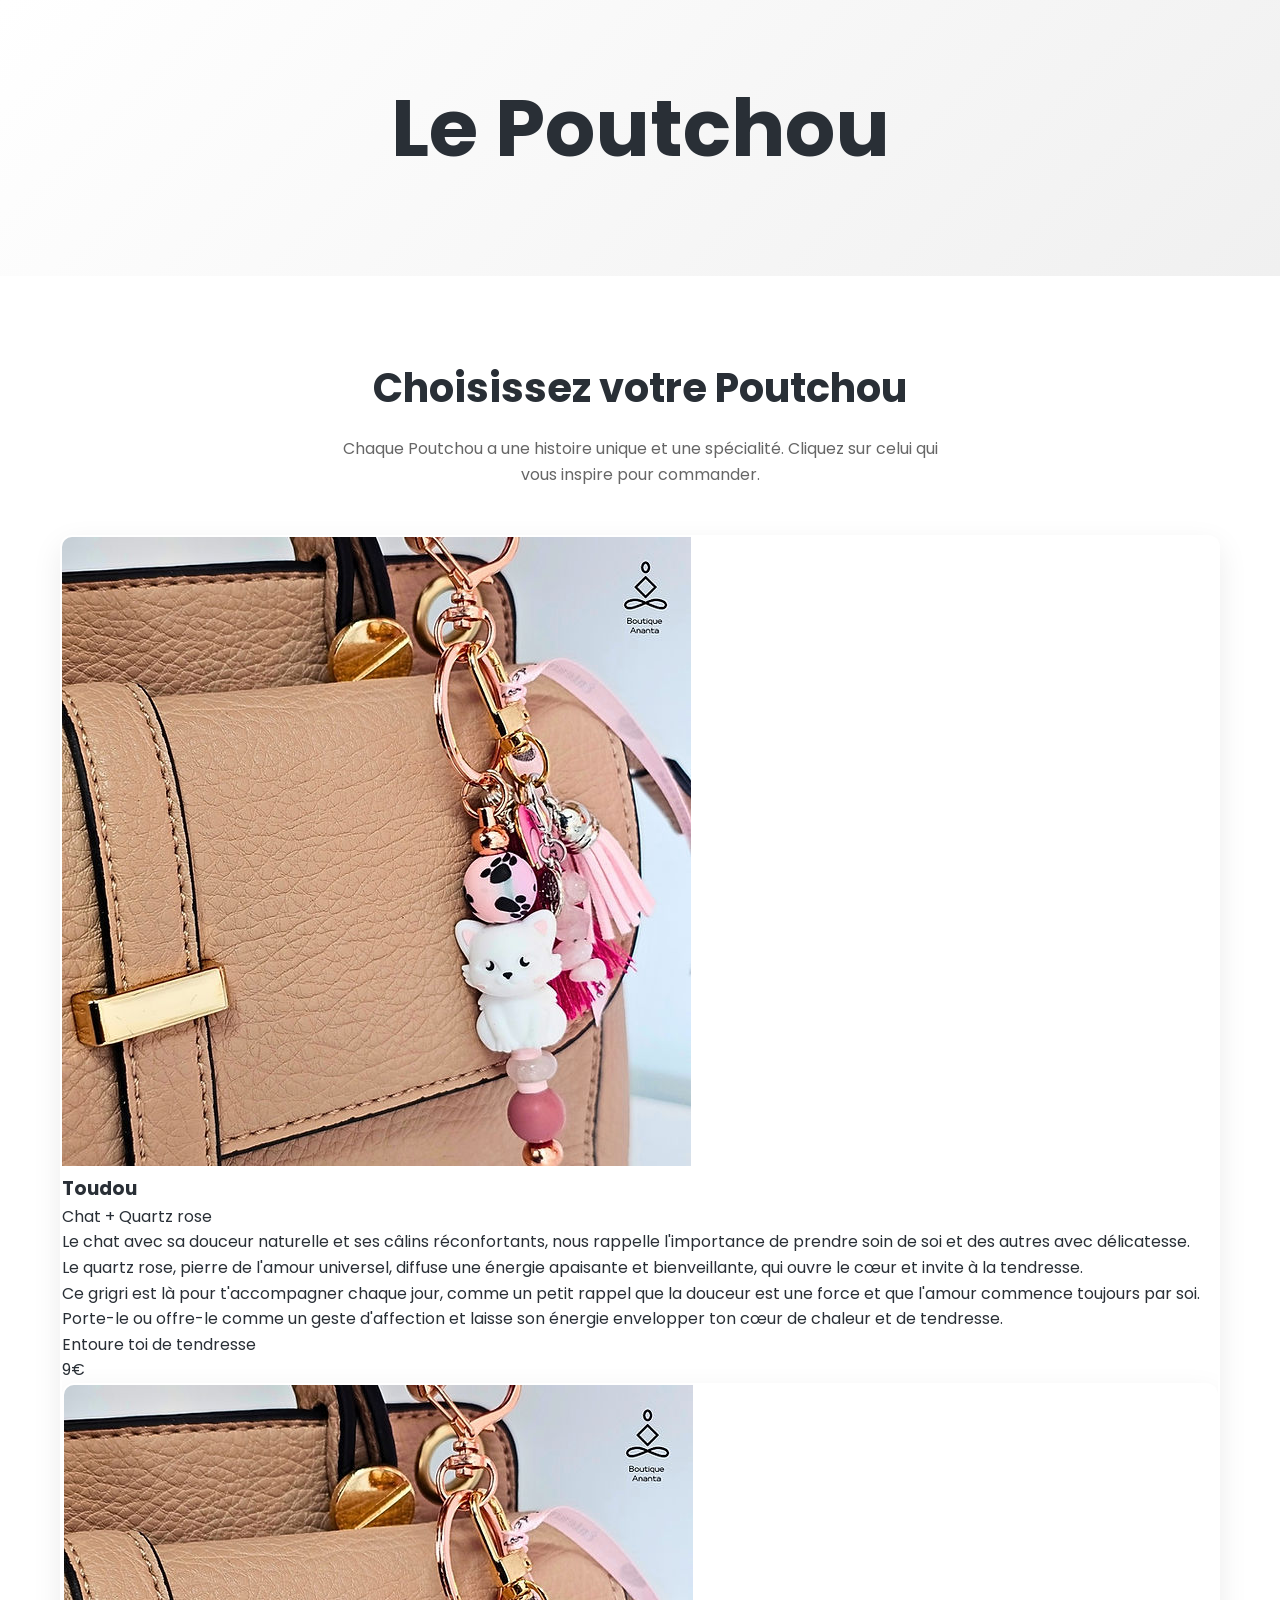
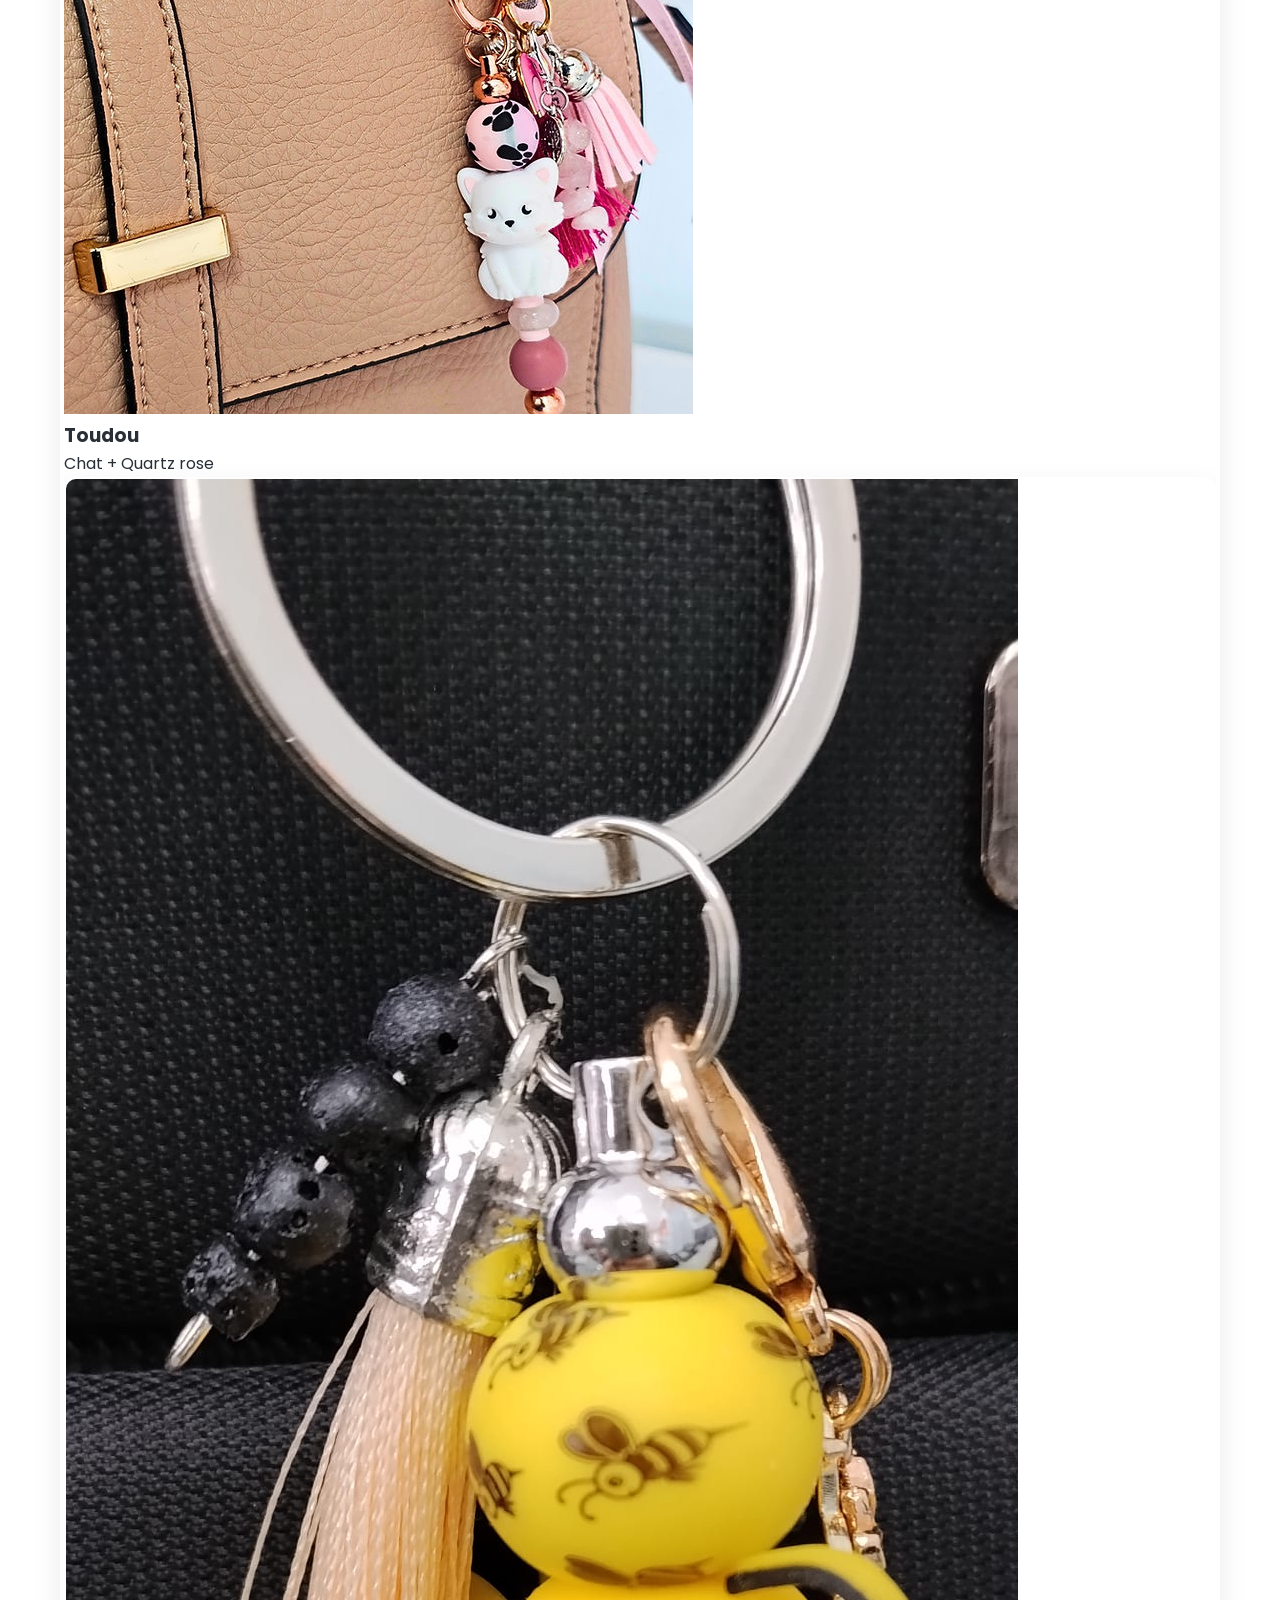
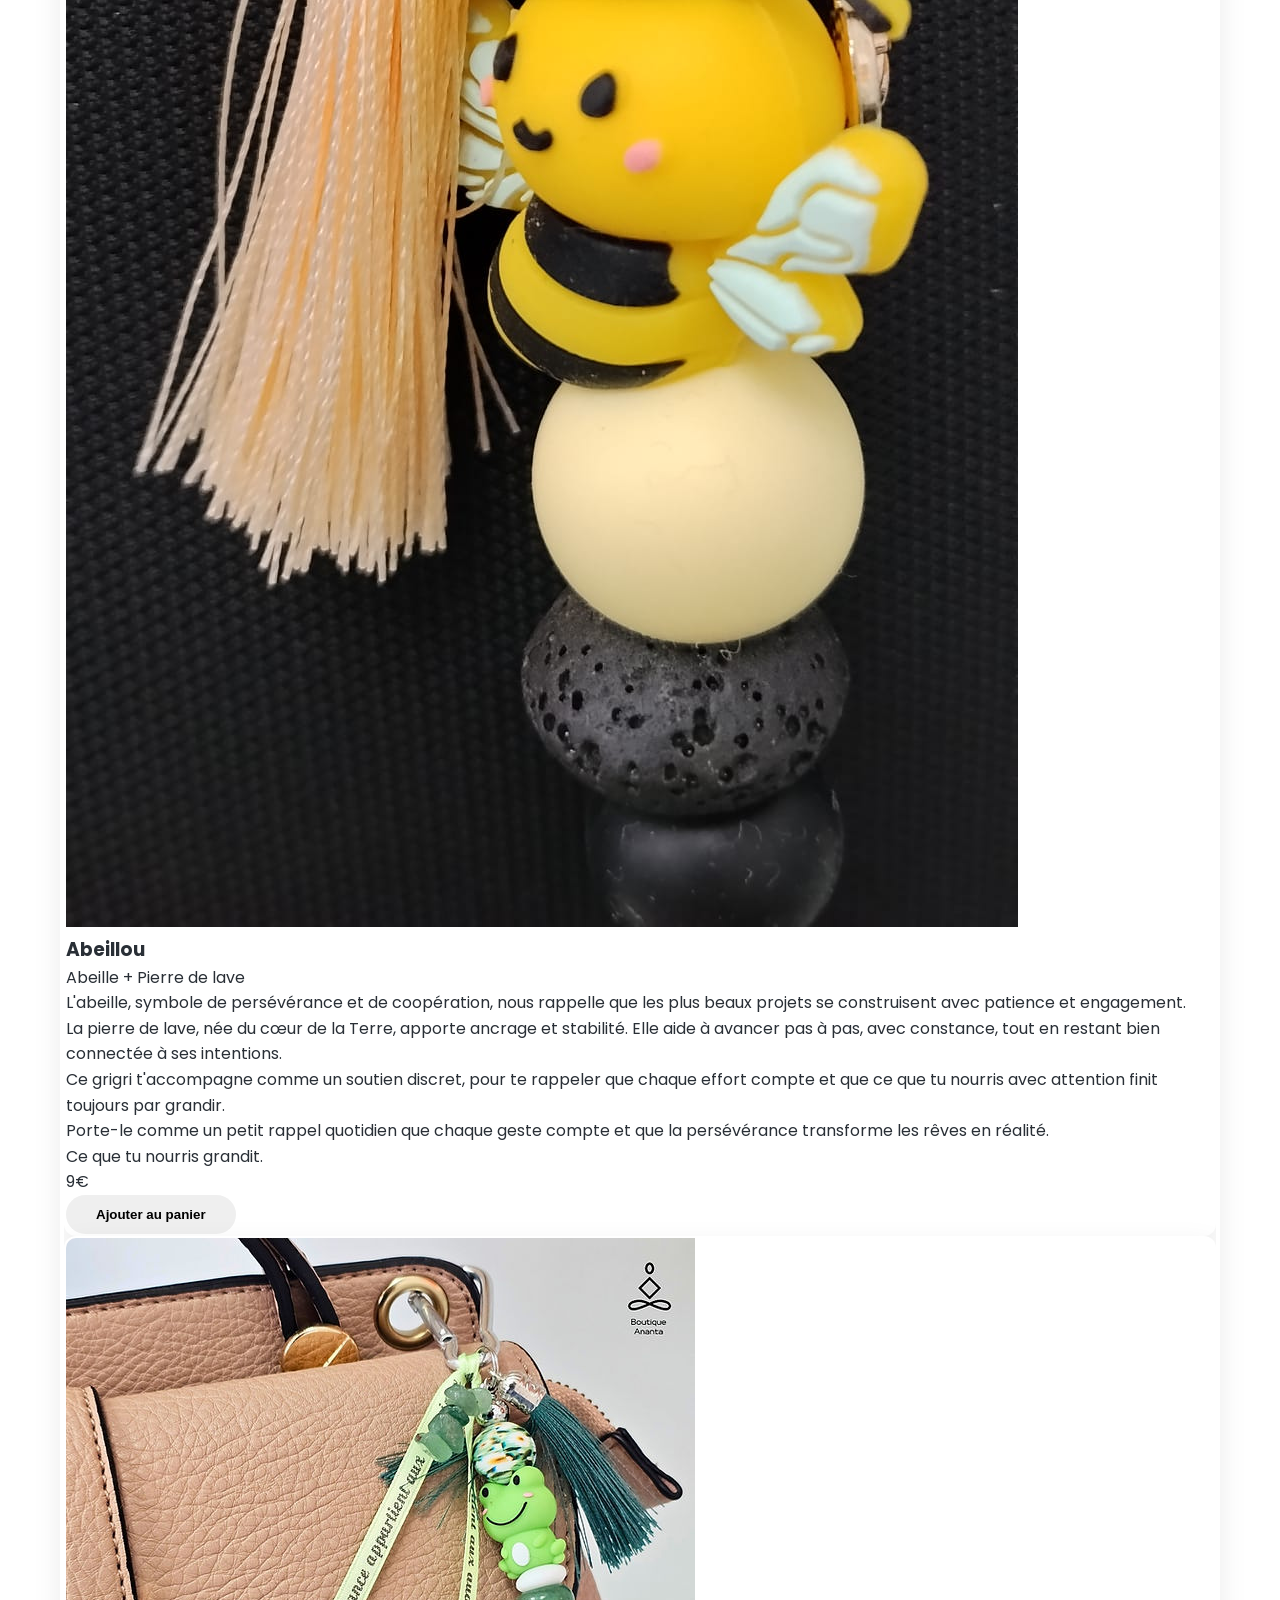
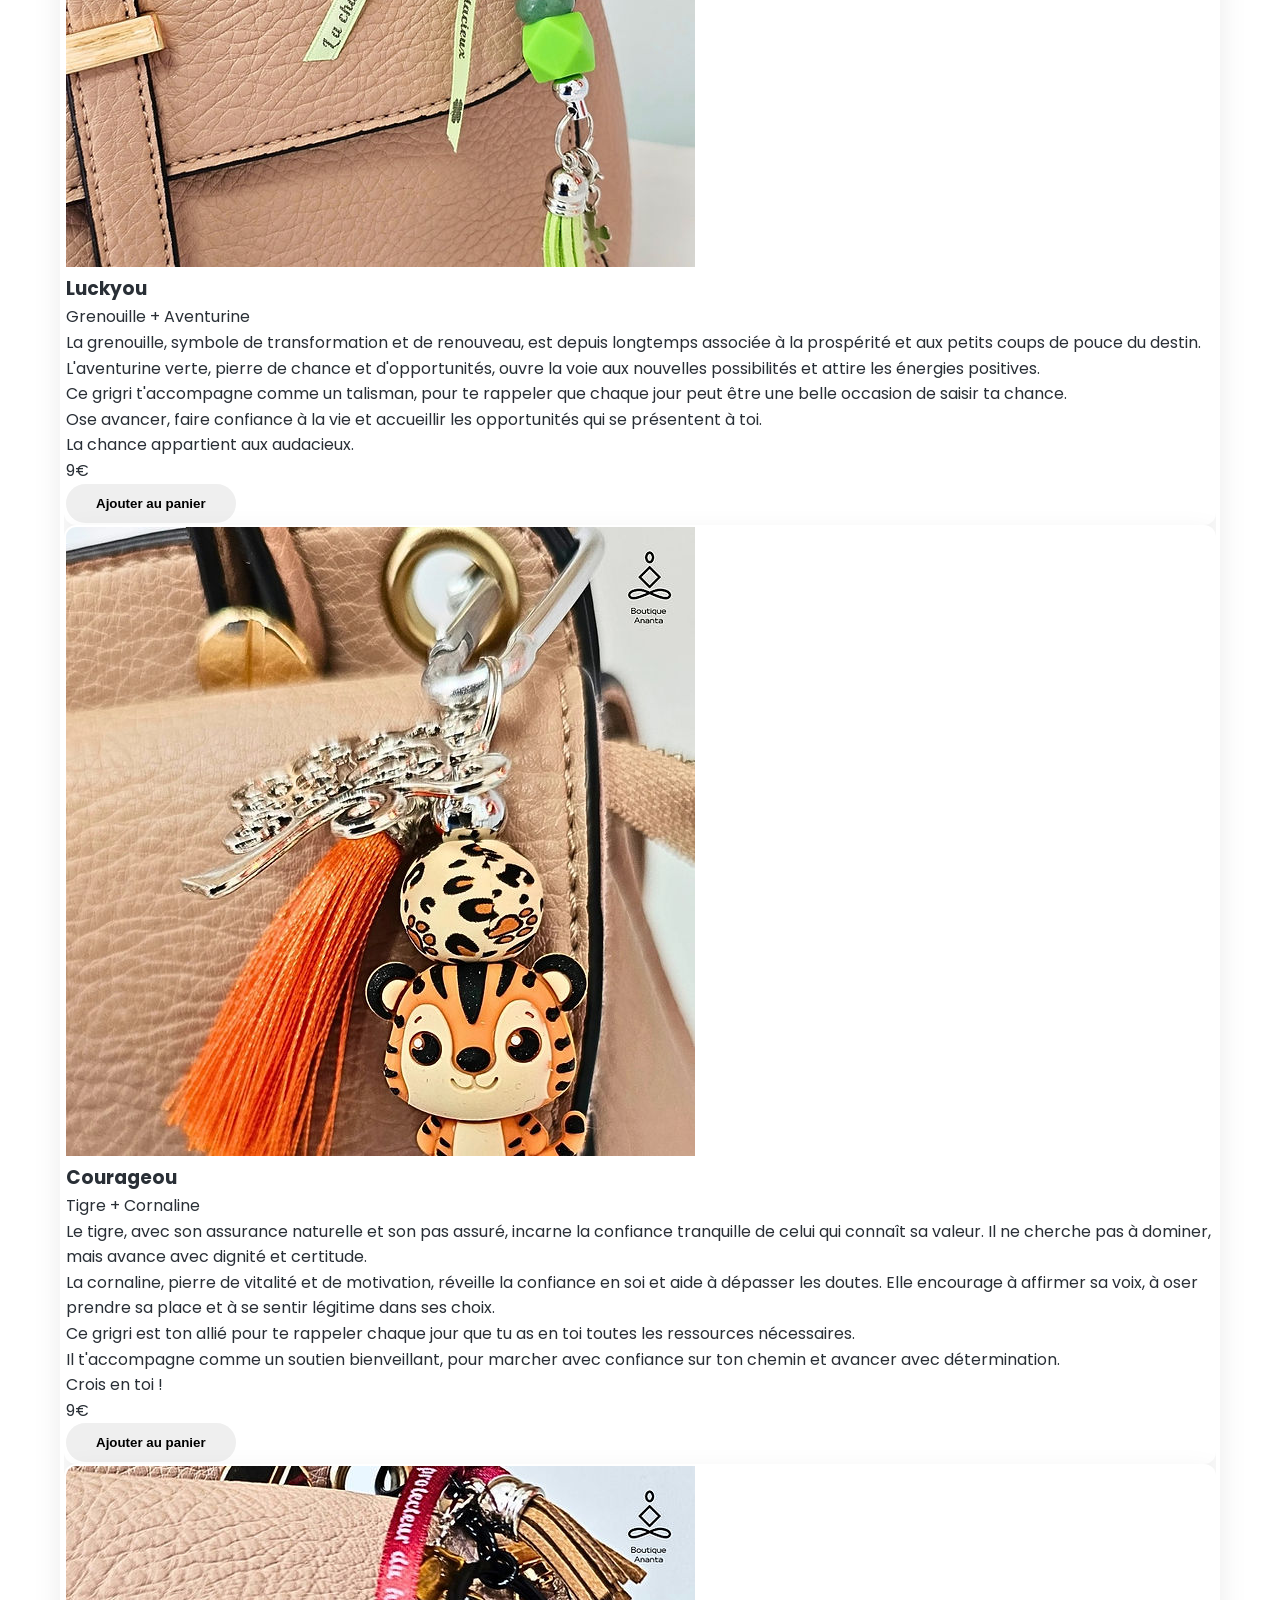
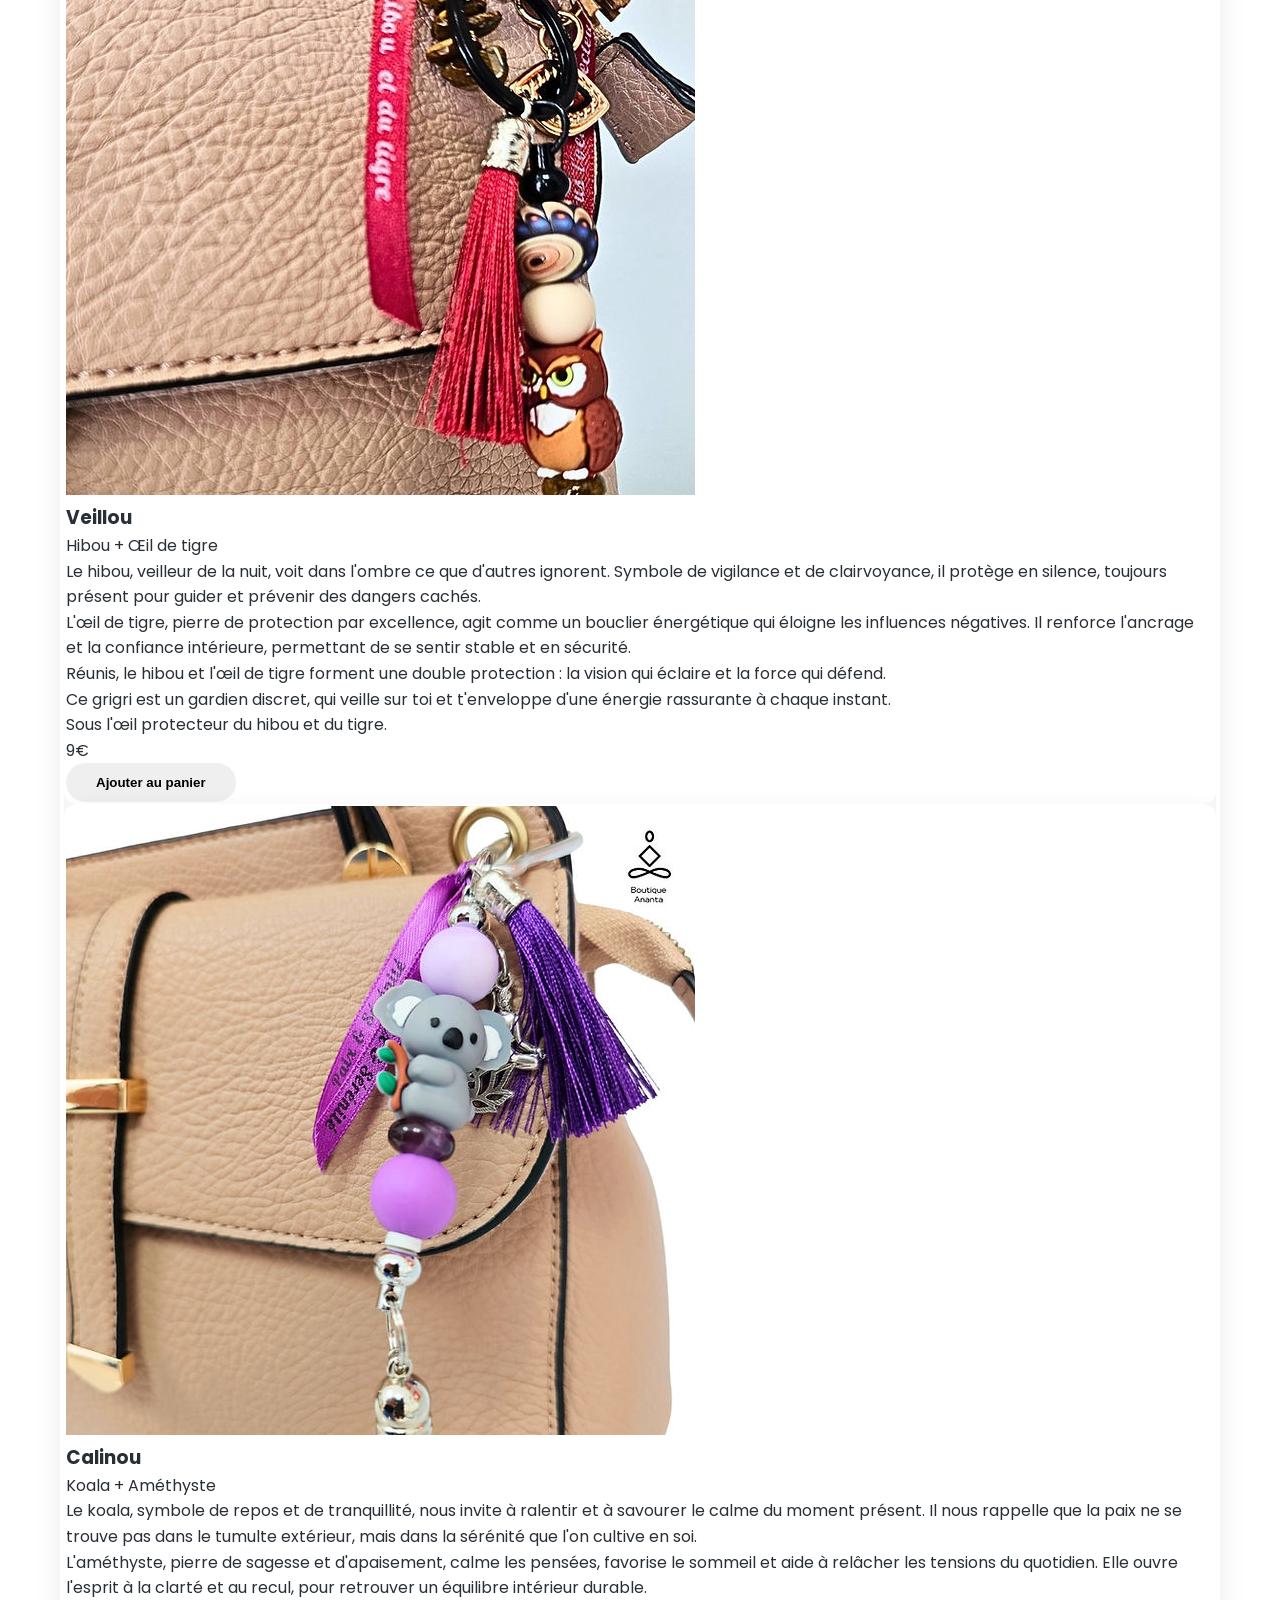
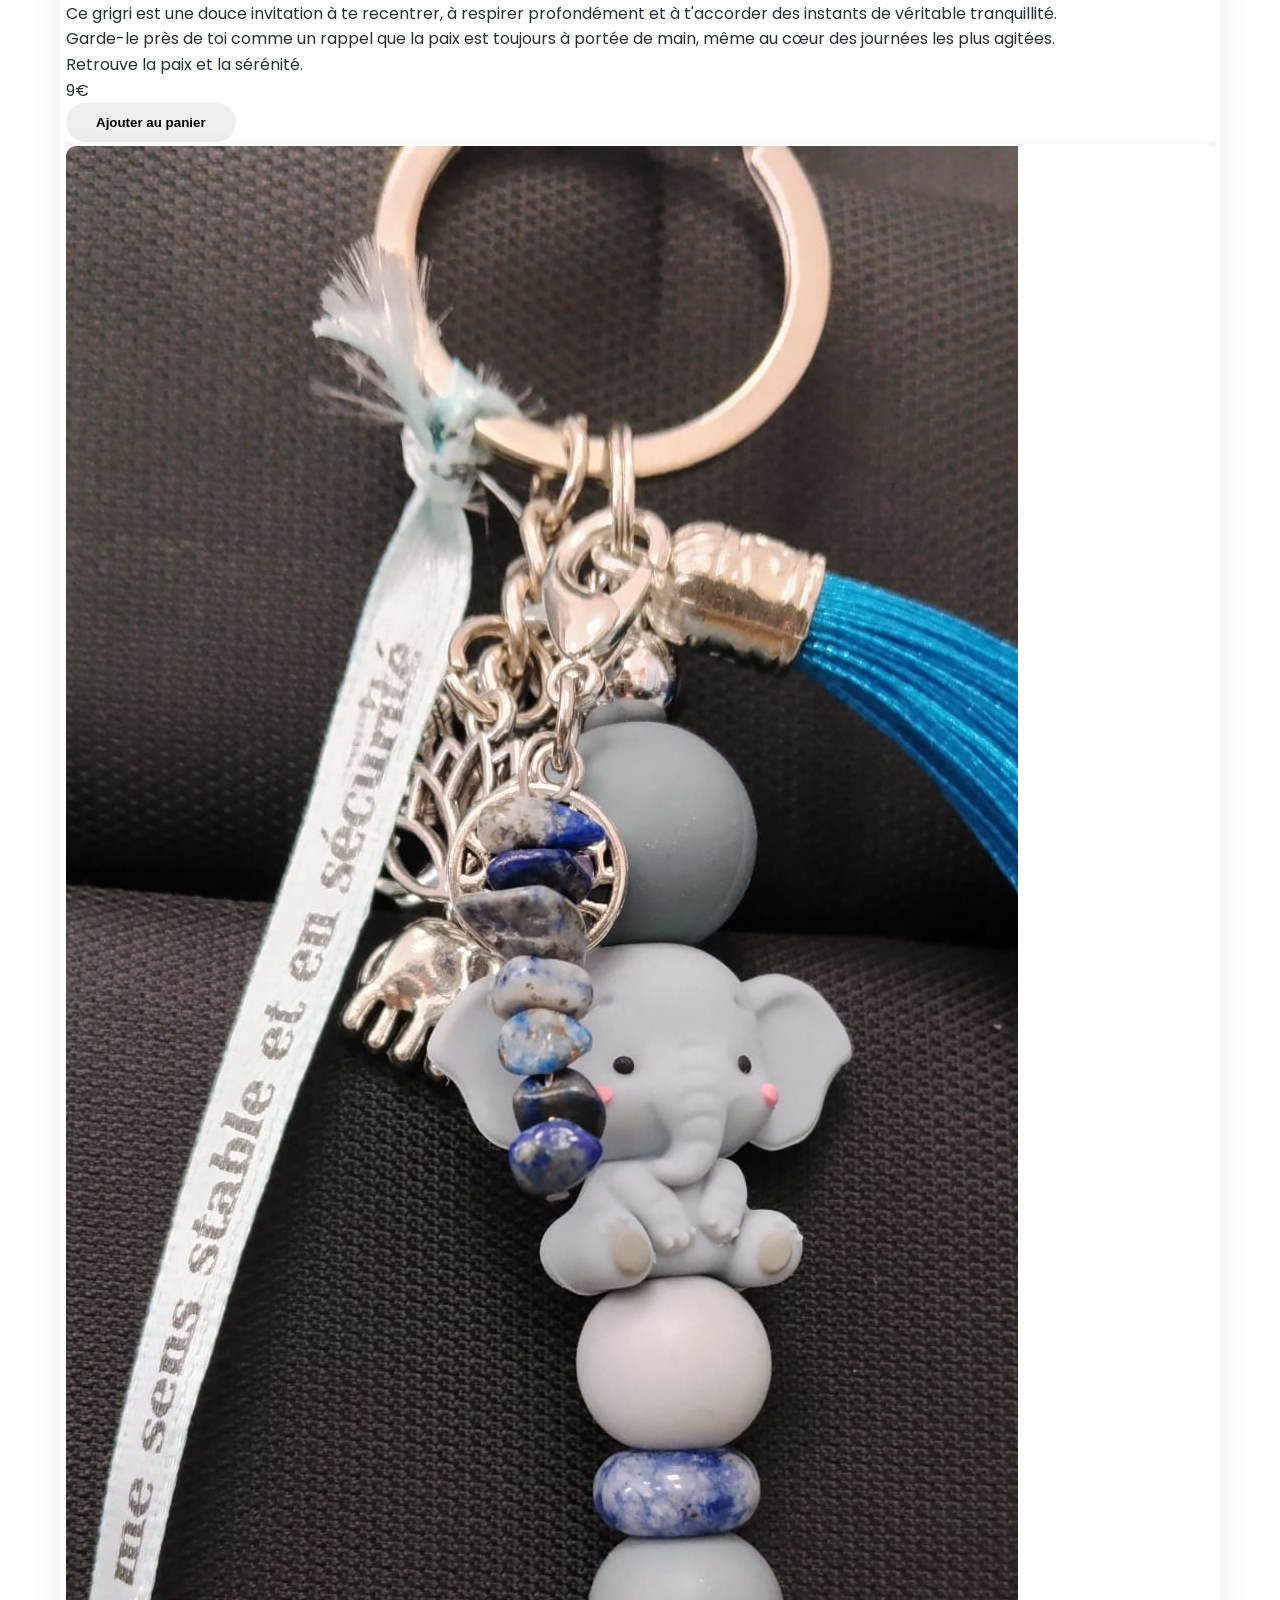
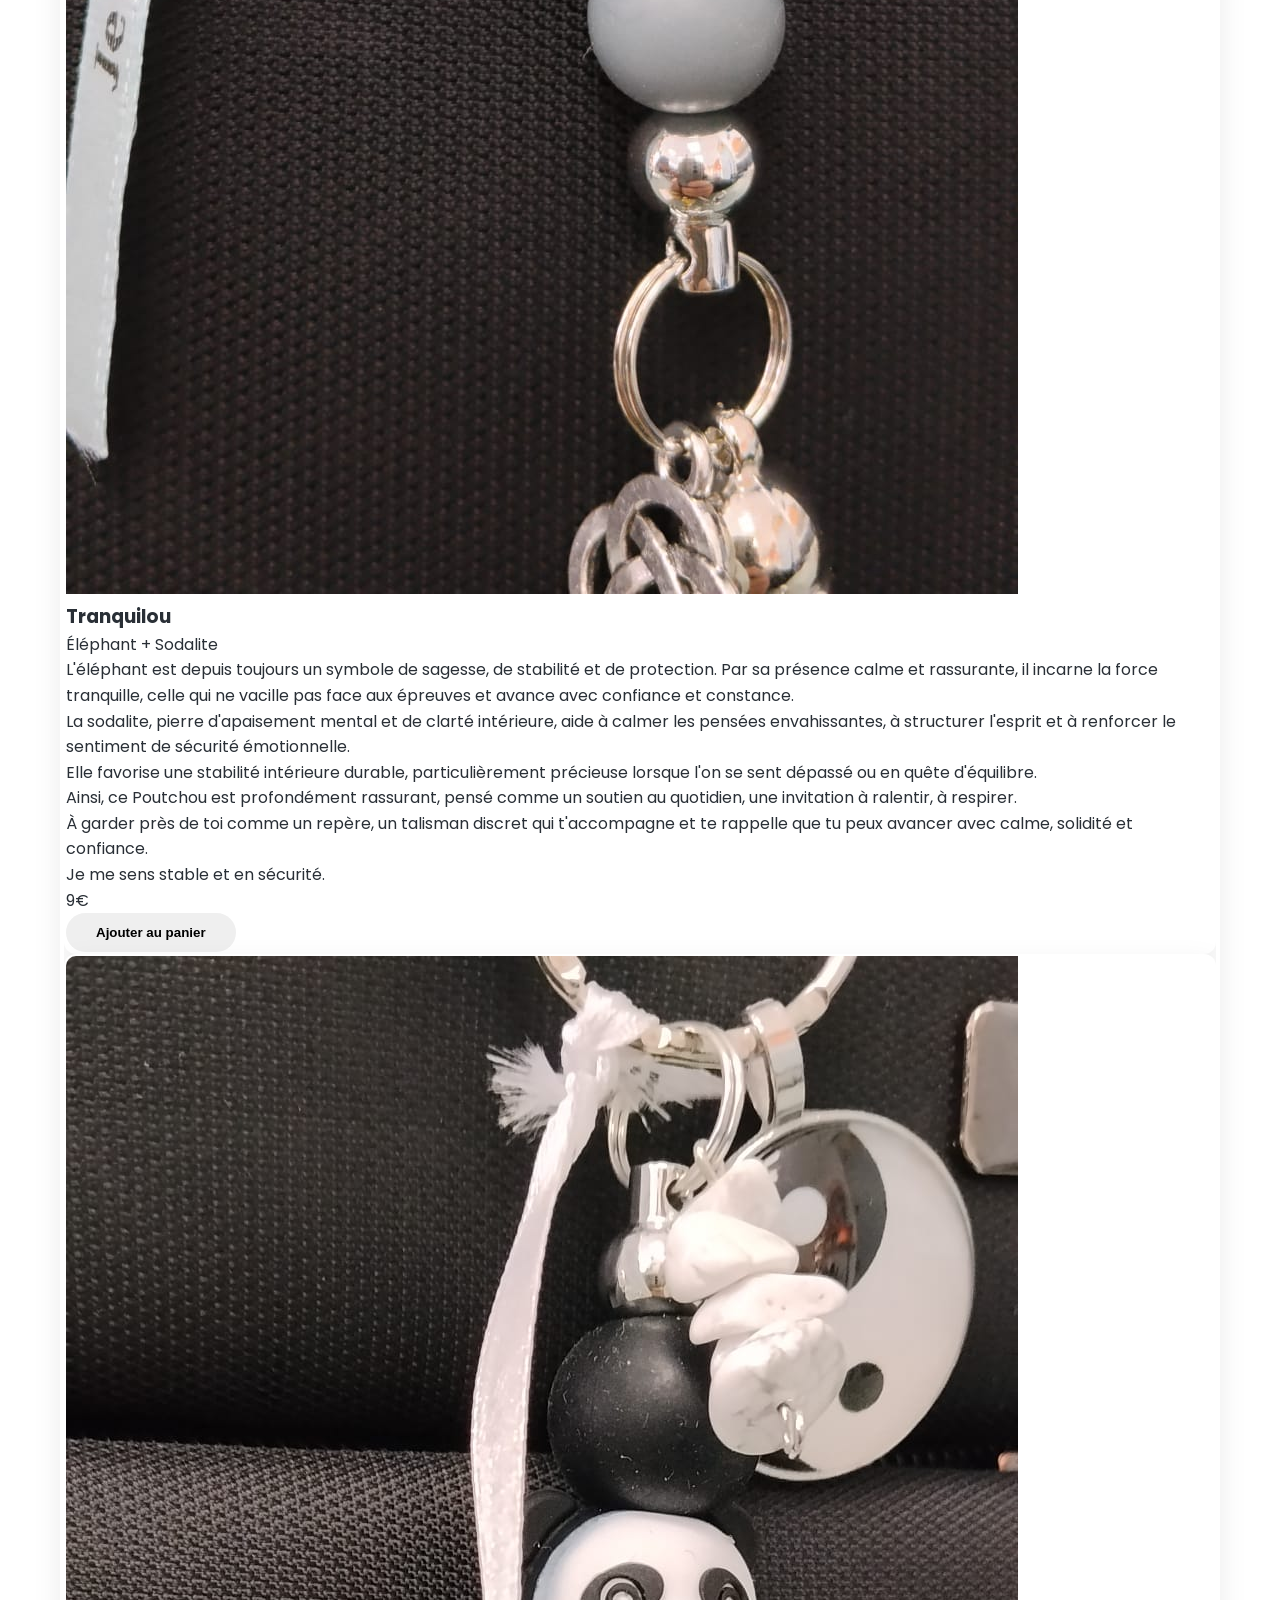
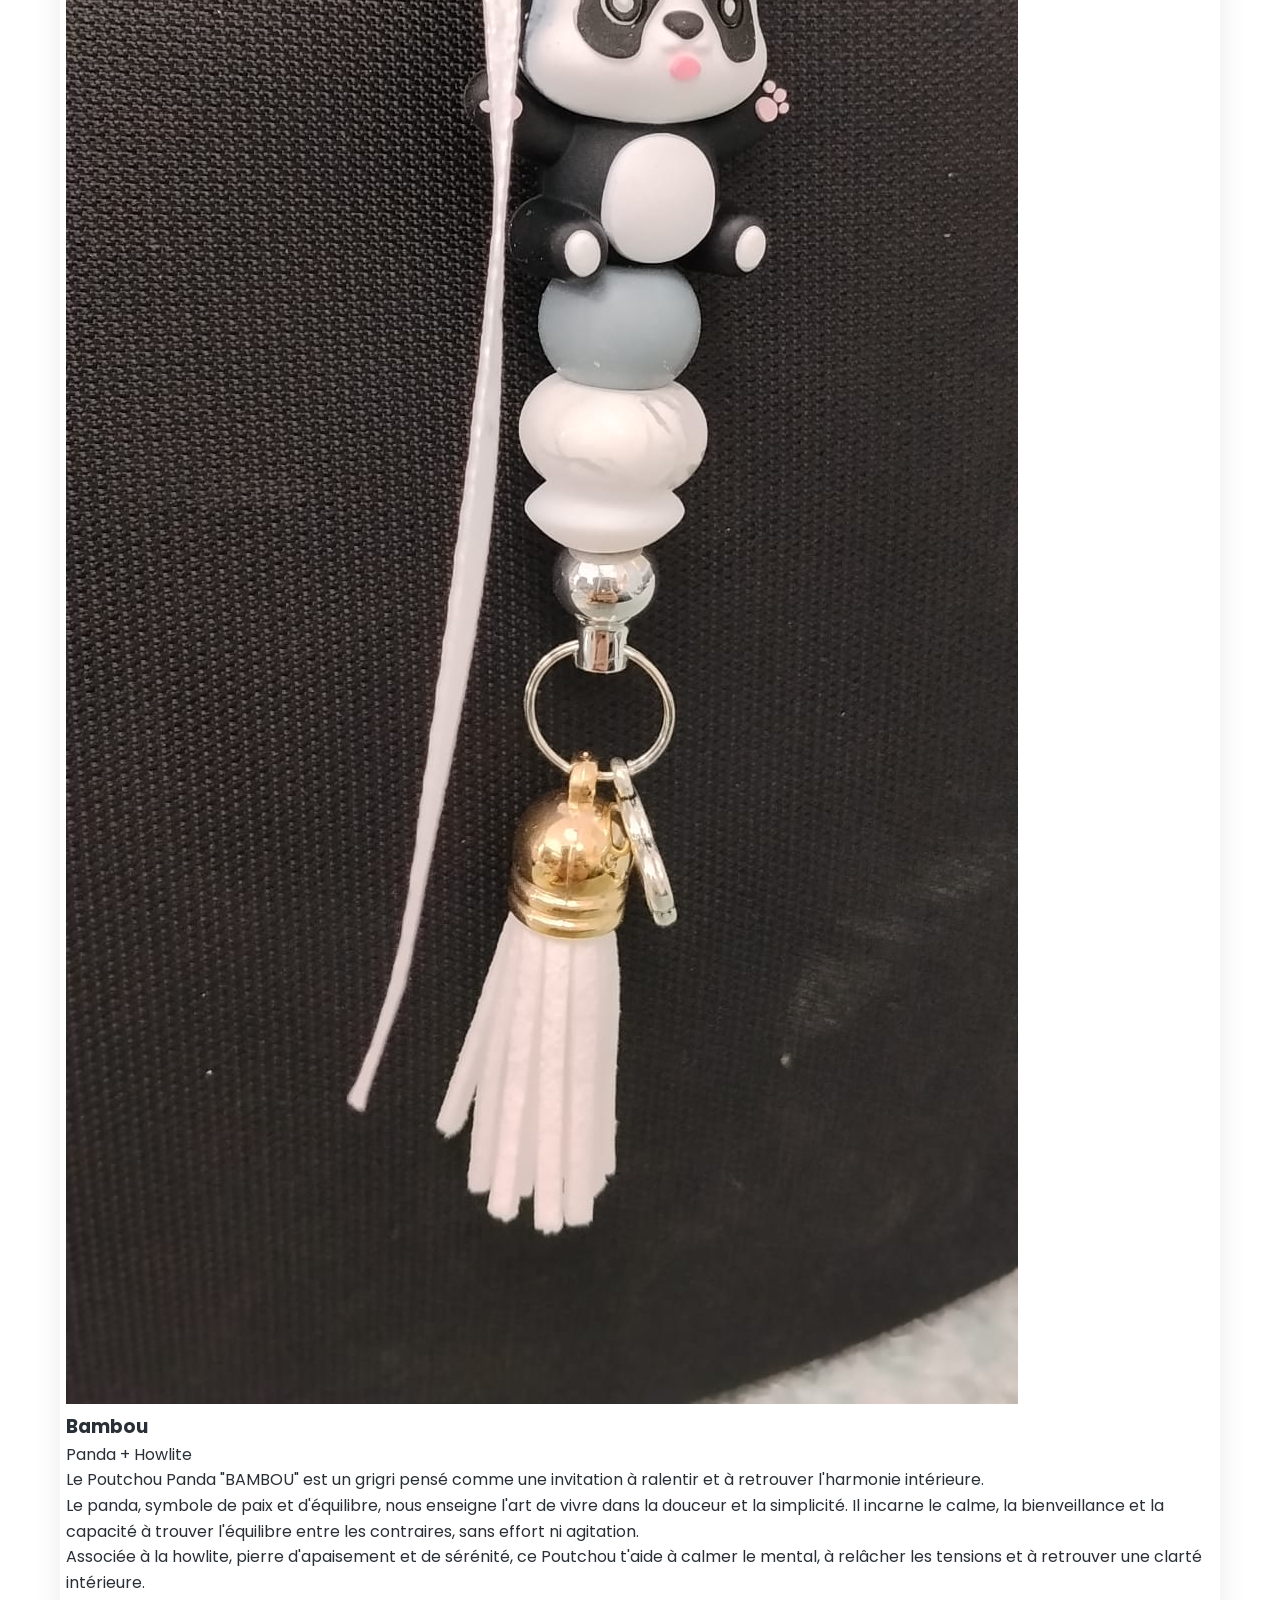
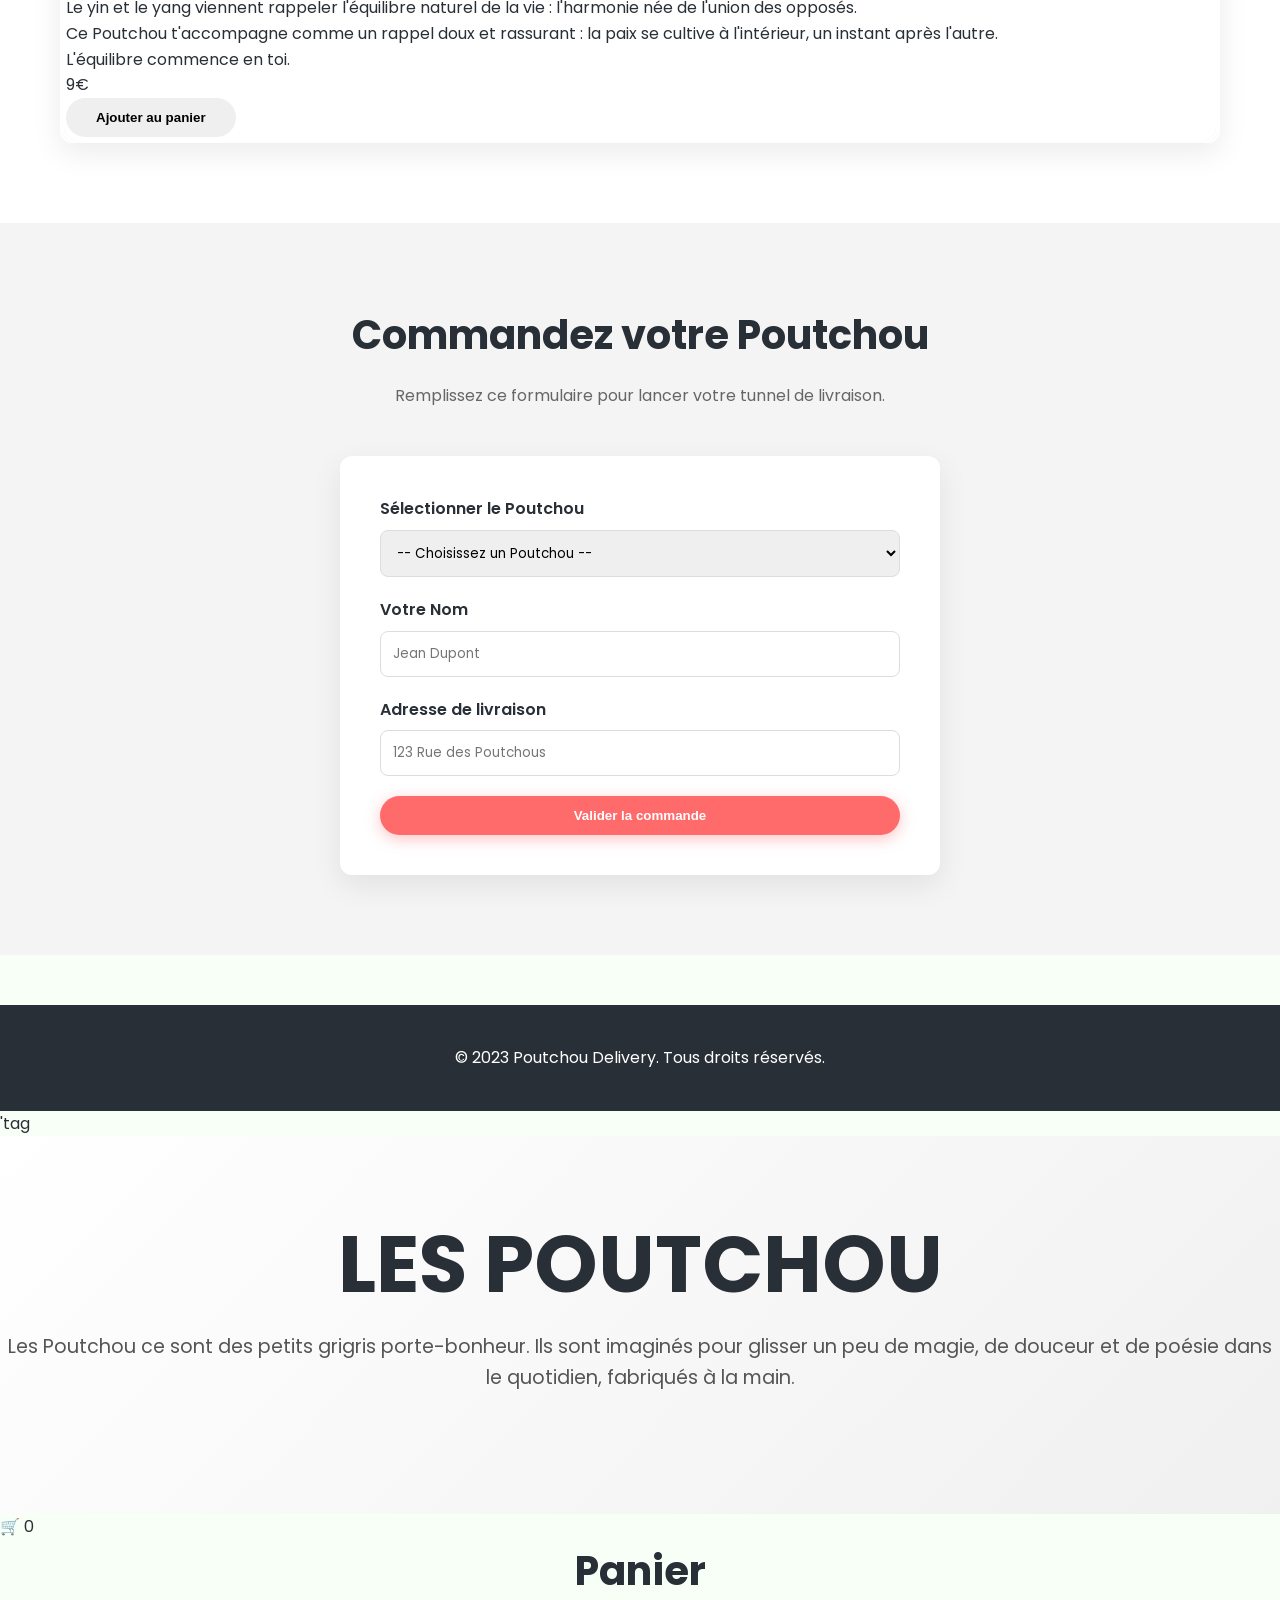
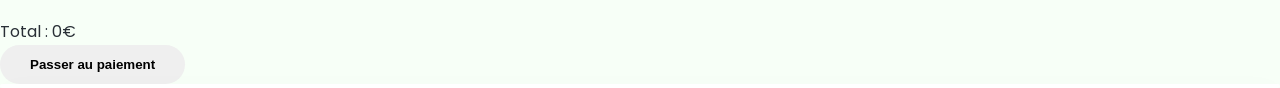
==== commit a78424f0: "Update index.html" ====
--- a/index.html
+++ b/index.html
@@ -80,7 +80,7 @@
         }
 
         header h1 {
-            font-size: 3.5rem;
+            font-size: 5rem;
             margin-bottom: 20px;
             line-height: 1.2;
         }
@@ -258,26 +258,6 @@
   <img src="assets/images/toudou.jpg" alt="Toudou - Chat + Quartz rose">
   <h3>Toudou</h3>
   <p class="desc">Chat + Quartz rose</p>
-
-  <div class="story">
-    <p>Le chat avec sa douceur naturelle et ses câlins réconfortants, nous rappelle l'importance de prendre soin de soi et des autres avec délicatesse.</p>
-    <p>Le quartz rose, pierre de l'amour universel, diffuse une énergie apaisante et bienveillante, qui ouvre le cœur et invite à la tendresse.</p>
-    <p>Ce grigri est là pour t'accompagner chaque jour, comme un petit rappel que la douceur est une force et que l'amour commence toujours par soi.</p>
-    <p>Porte-le ou offre-le comme un geste d'affection et laisse son énergie envelopper ton cœur de chaleur et de tendresse.</p>
-  </div>
-
-  <p class="highlight">Entoure toi de tendresse</p>
-  <p class="price">9€</p>
-
-  <div class="buttons">
-    <button class="btn add-to-cart" 
-            data-name="Toudou" 
-            data-price="9" 
-            data-img="assets/images/toudou.jpg">
-      Ajouter au panier
-    </button>
-  </div>
-</div>
 
 <div class="card">
   <img src="assets/images/abeillou.jpg" alt="Abeillou - Abeille + Pierre de lave">
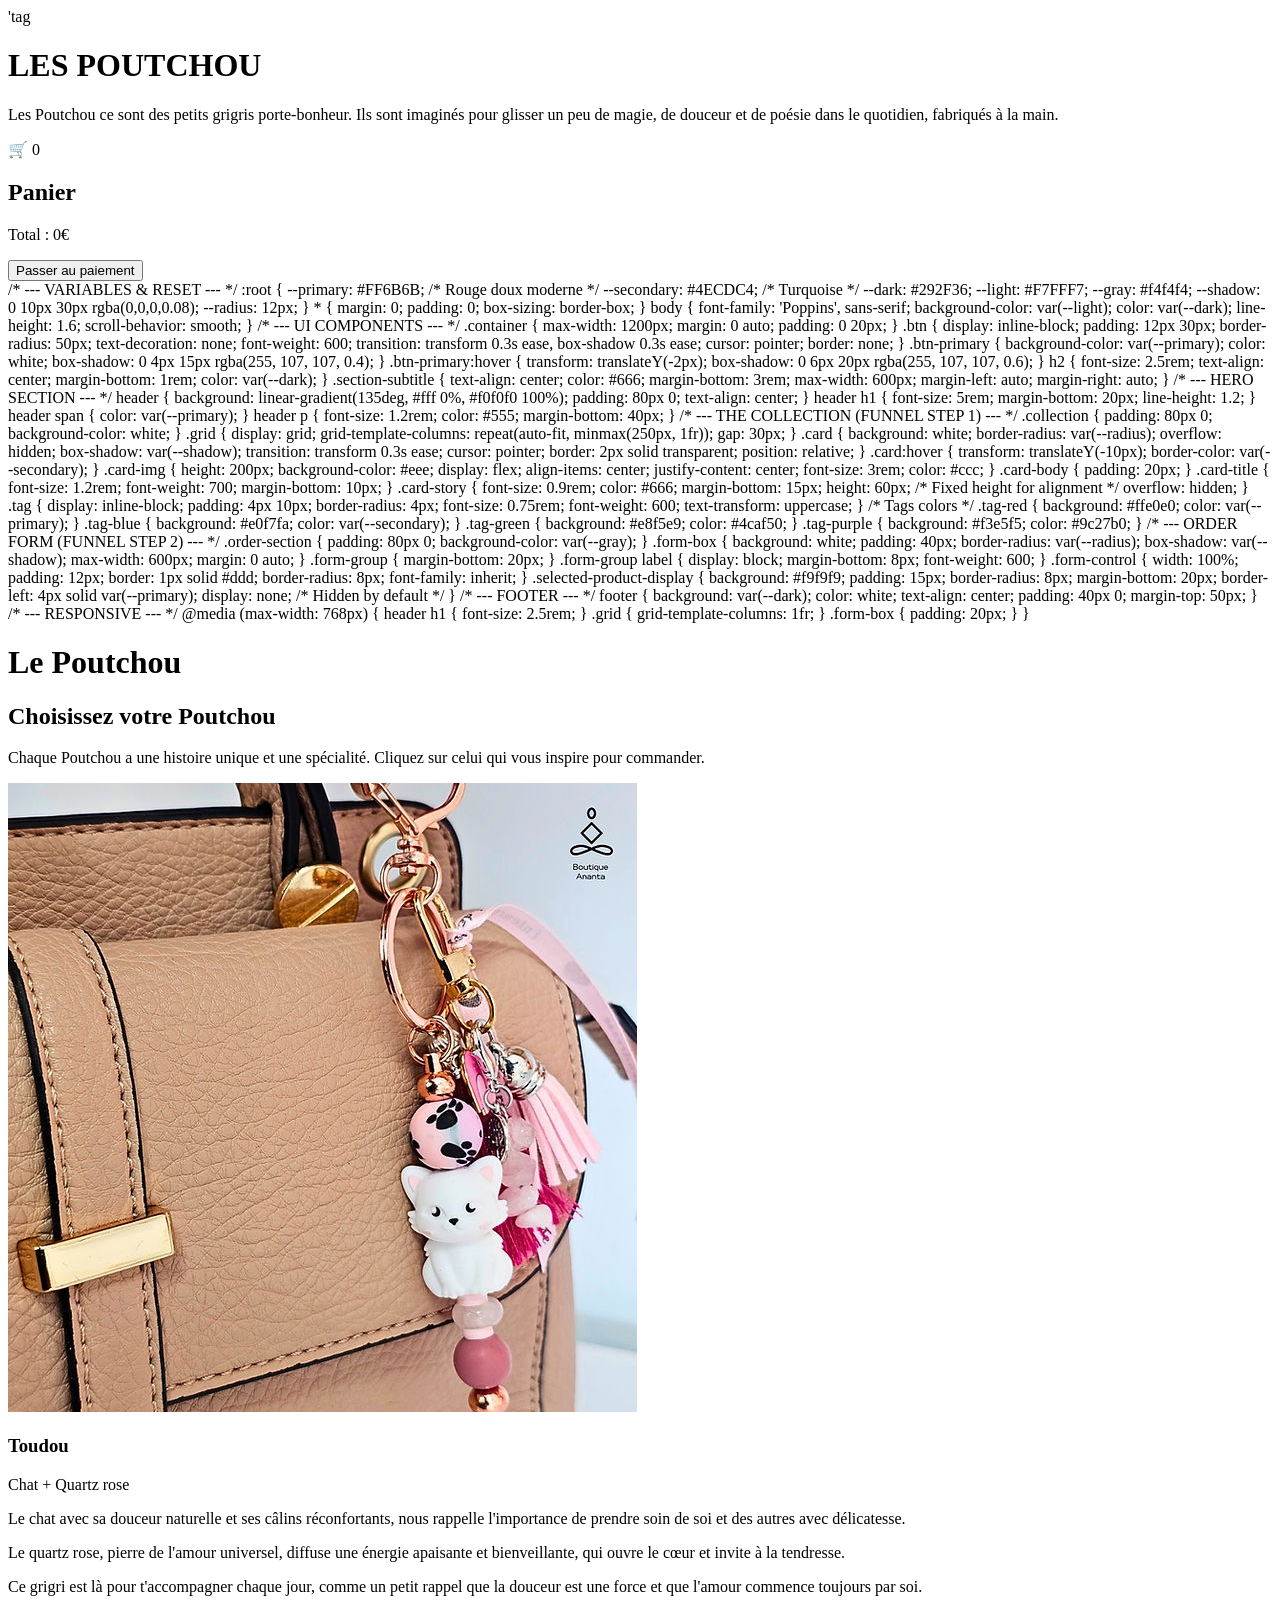
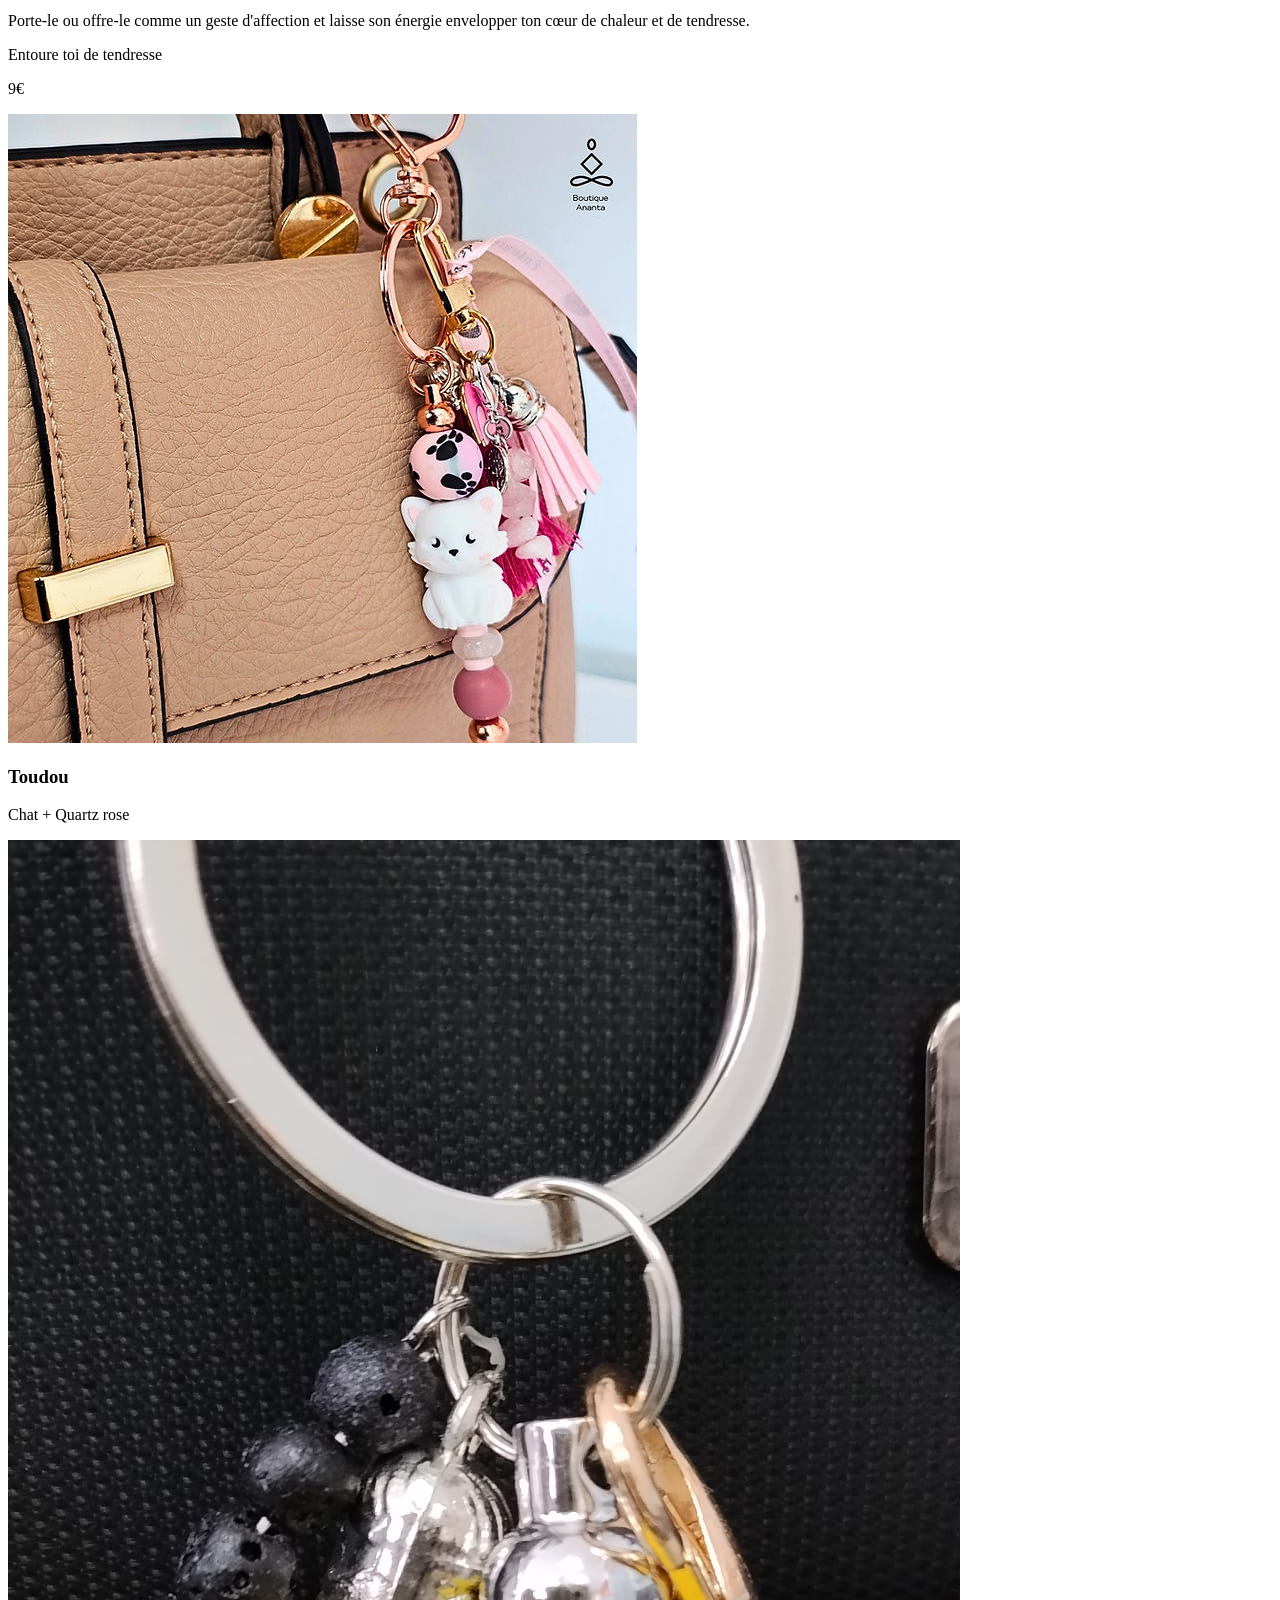
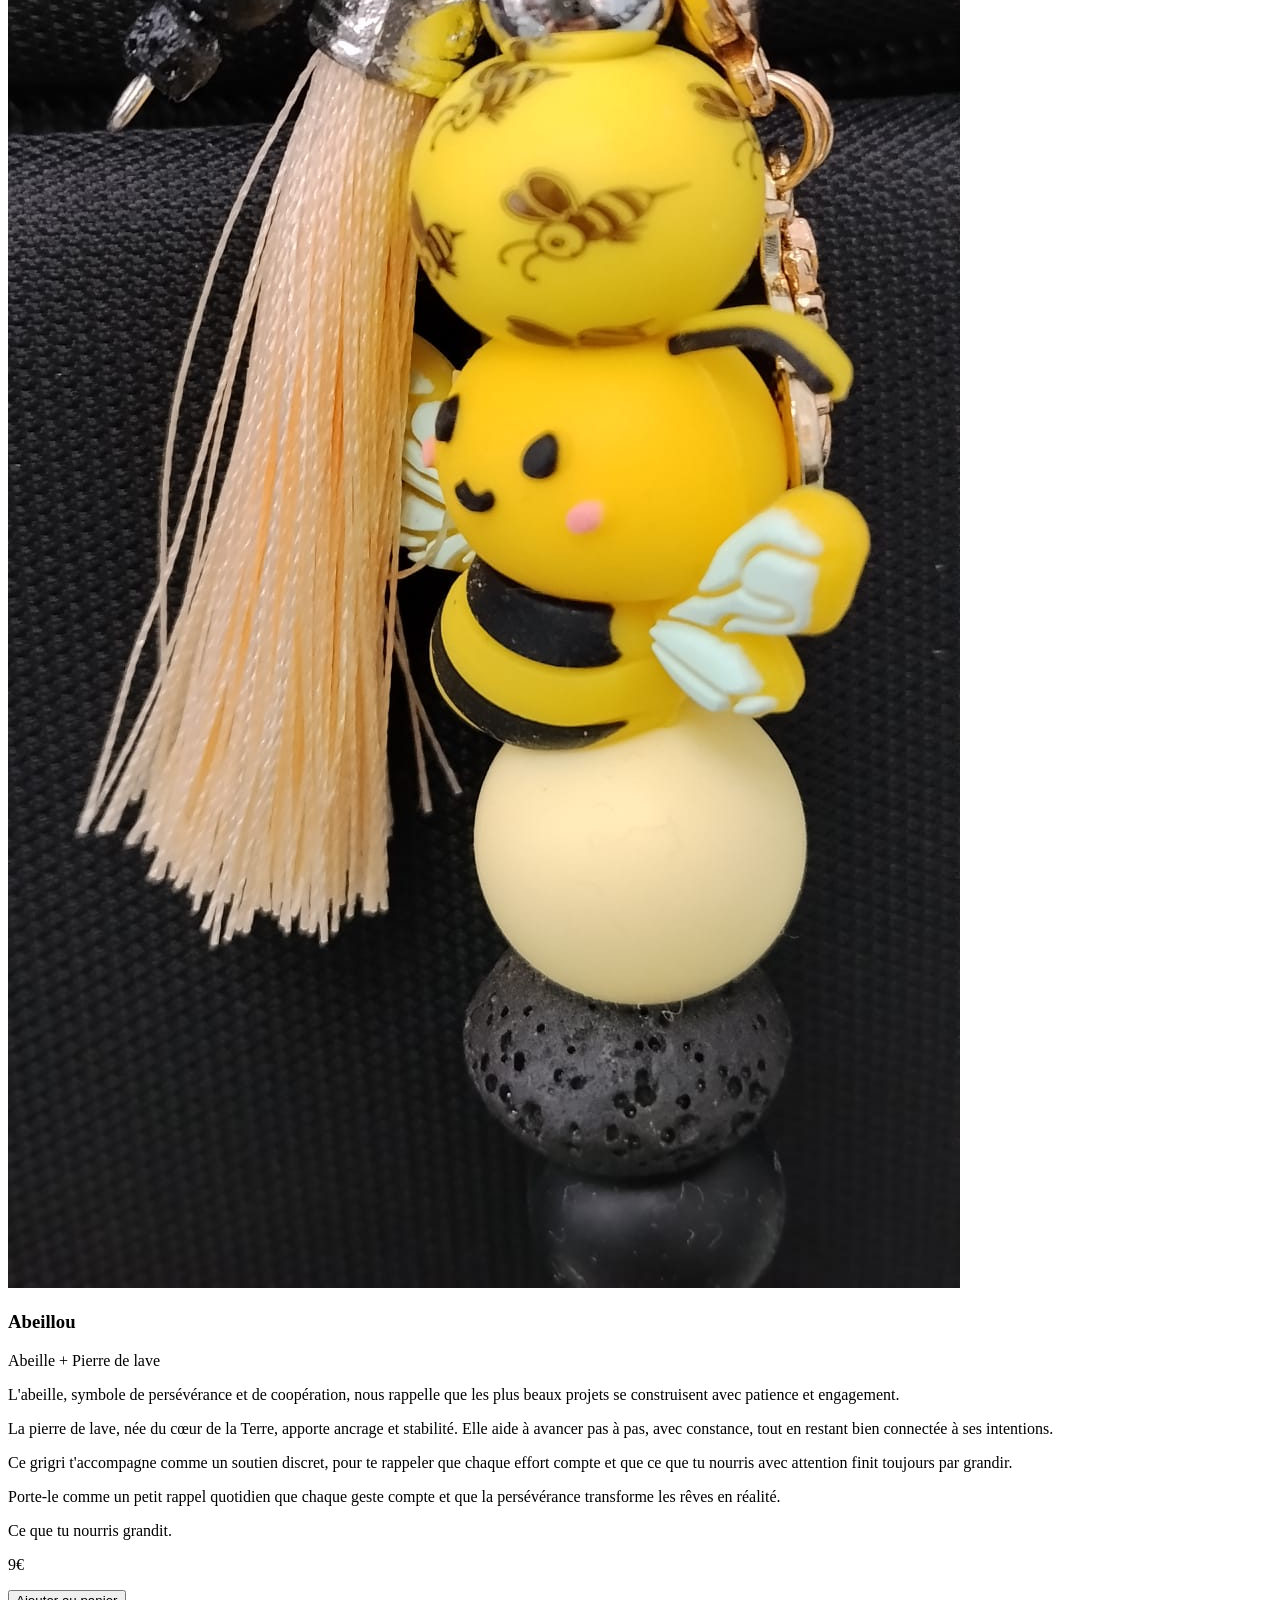
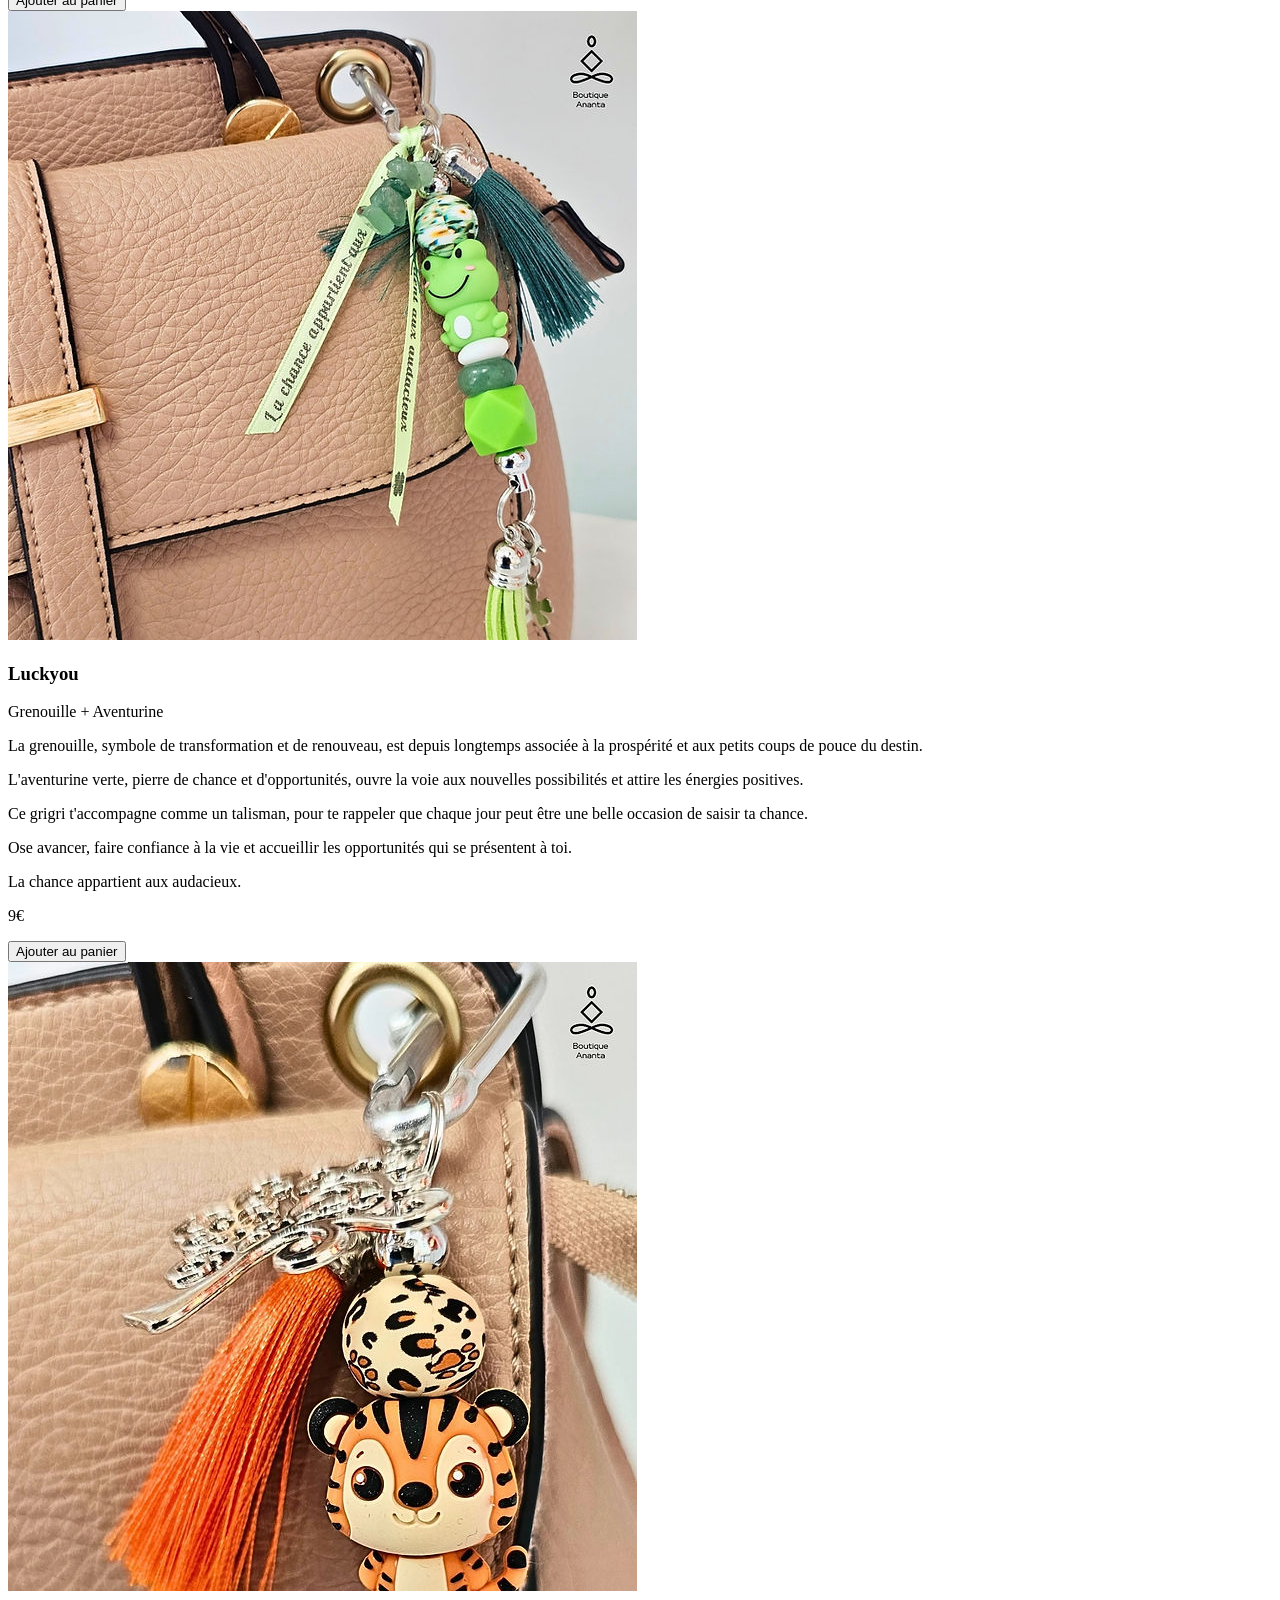
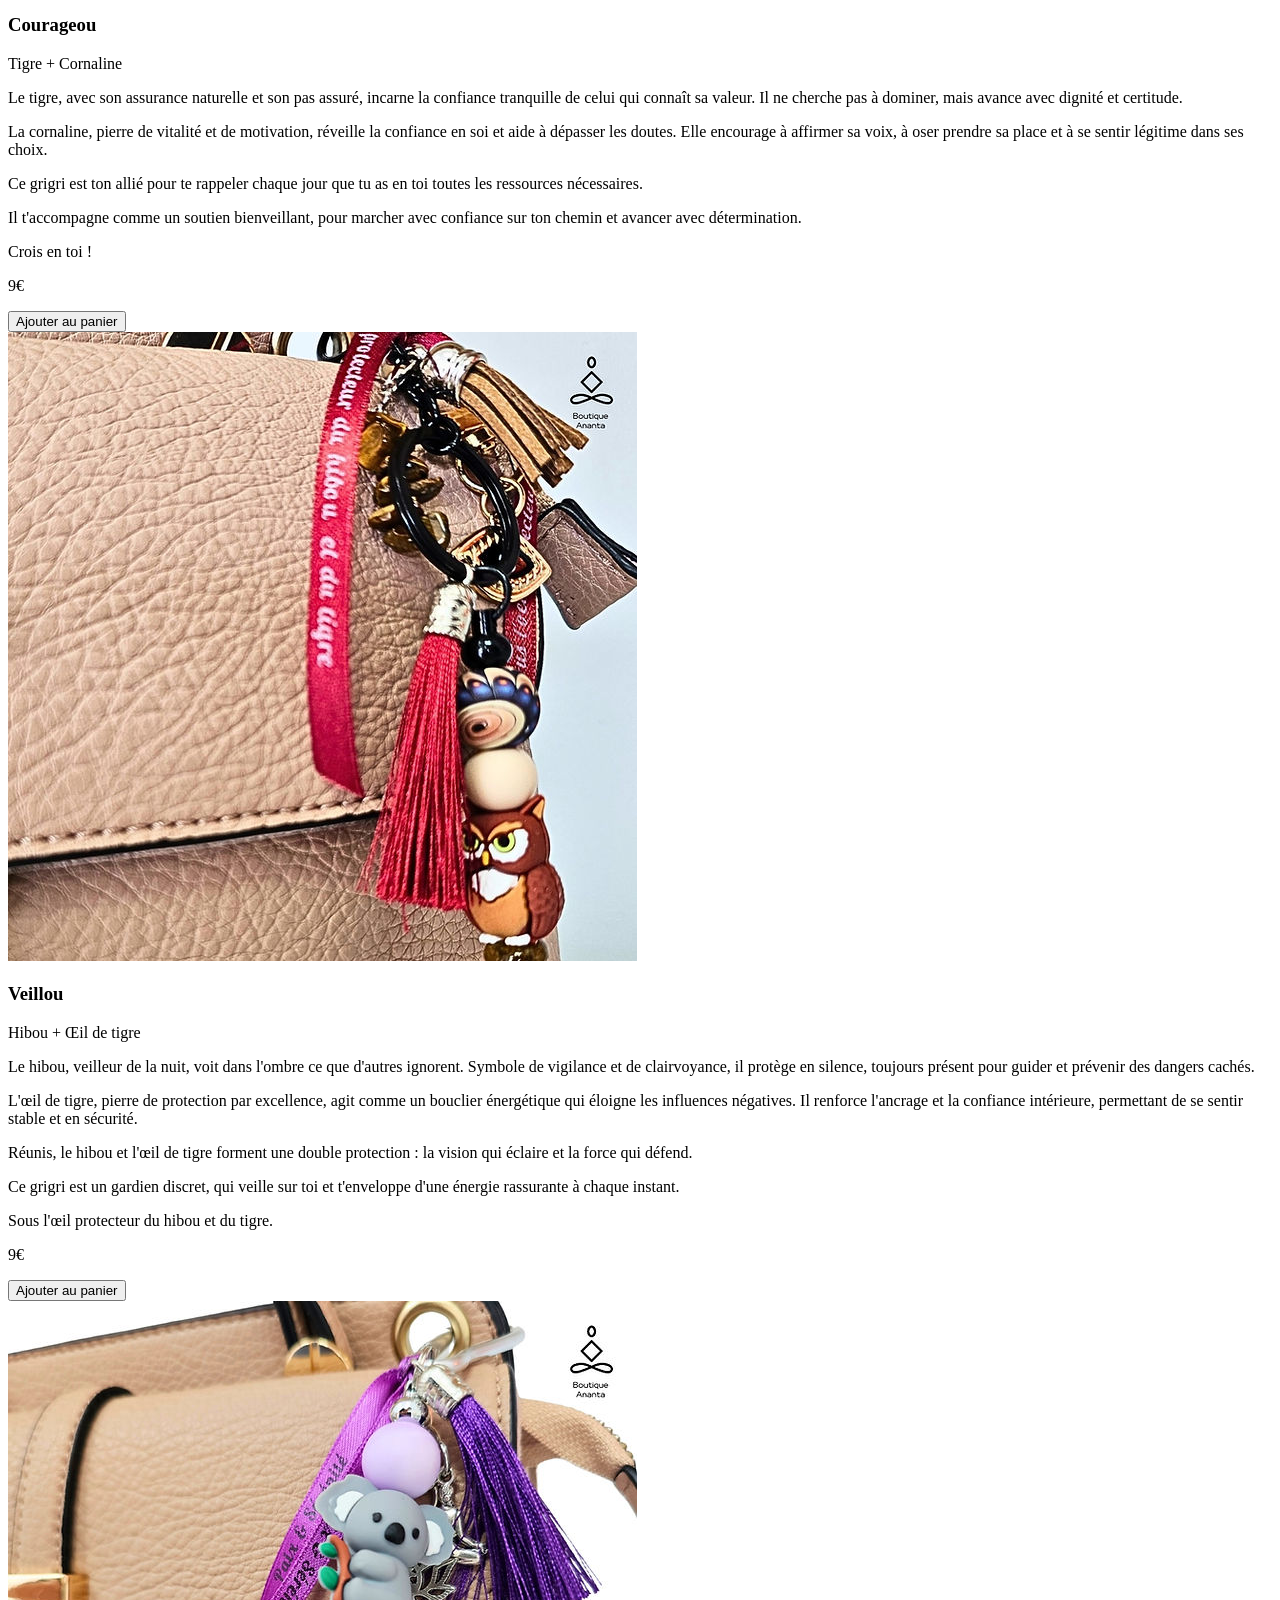
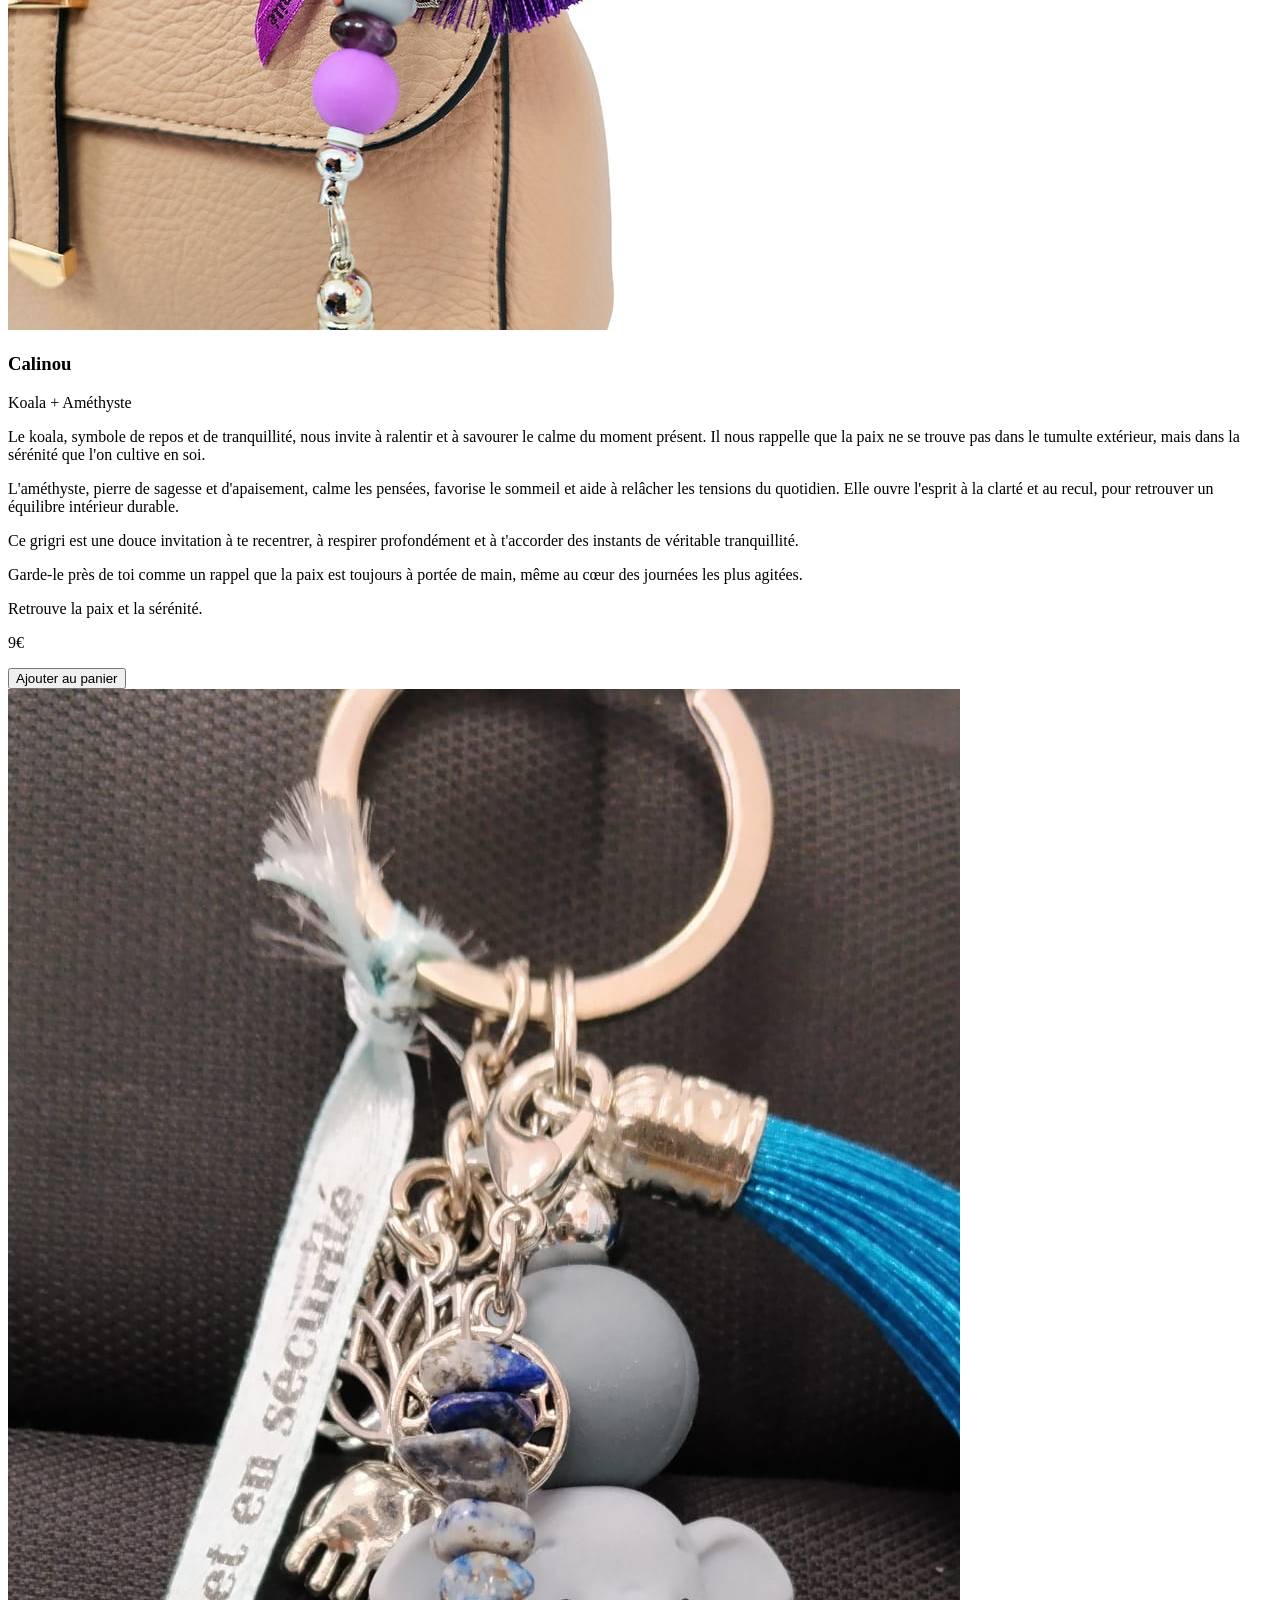
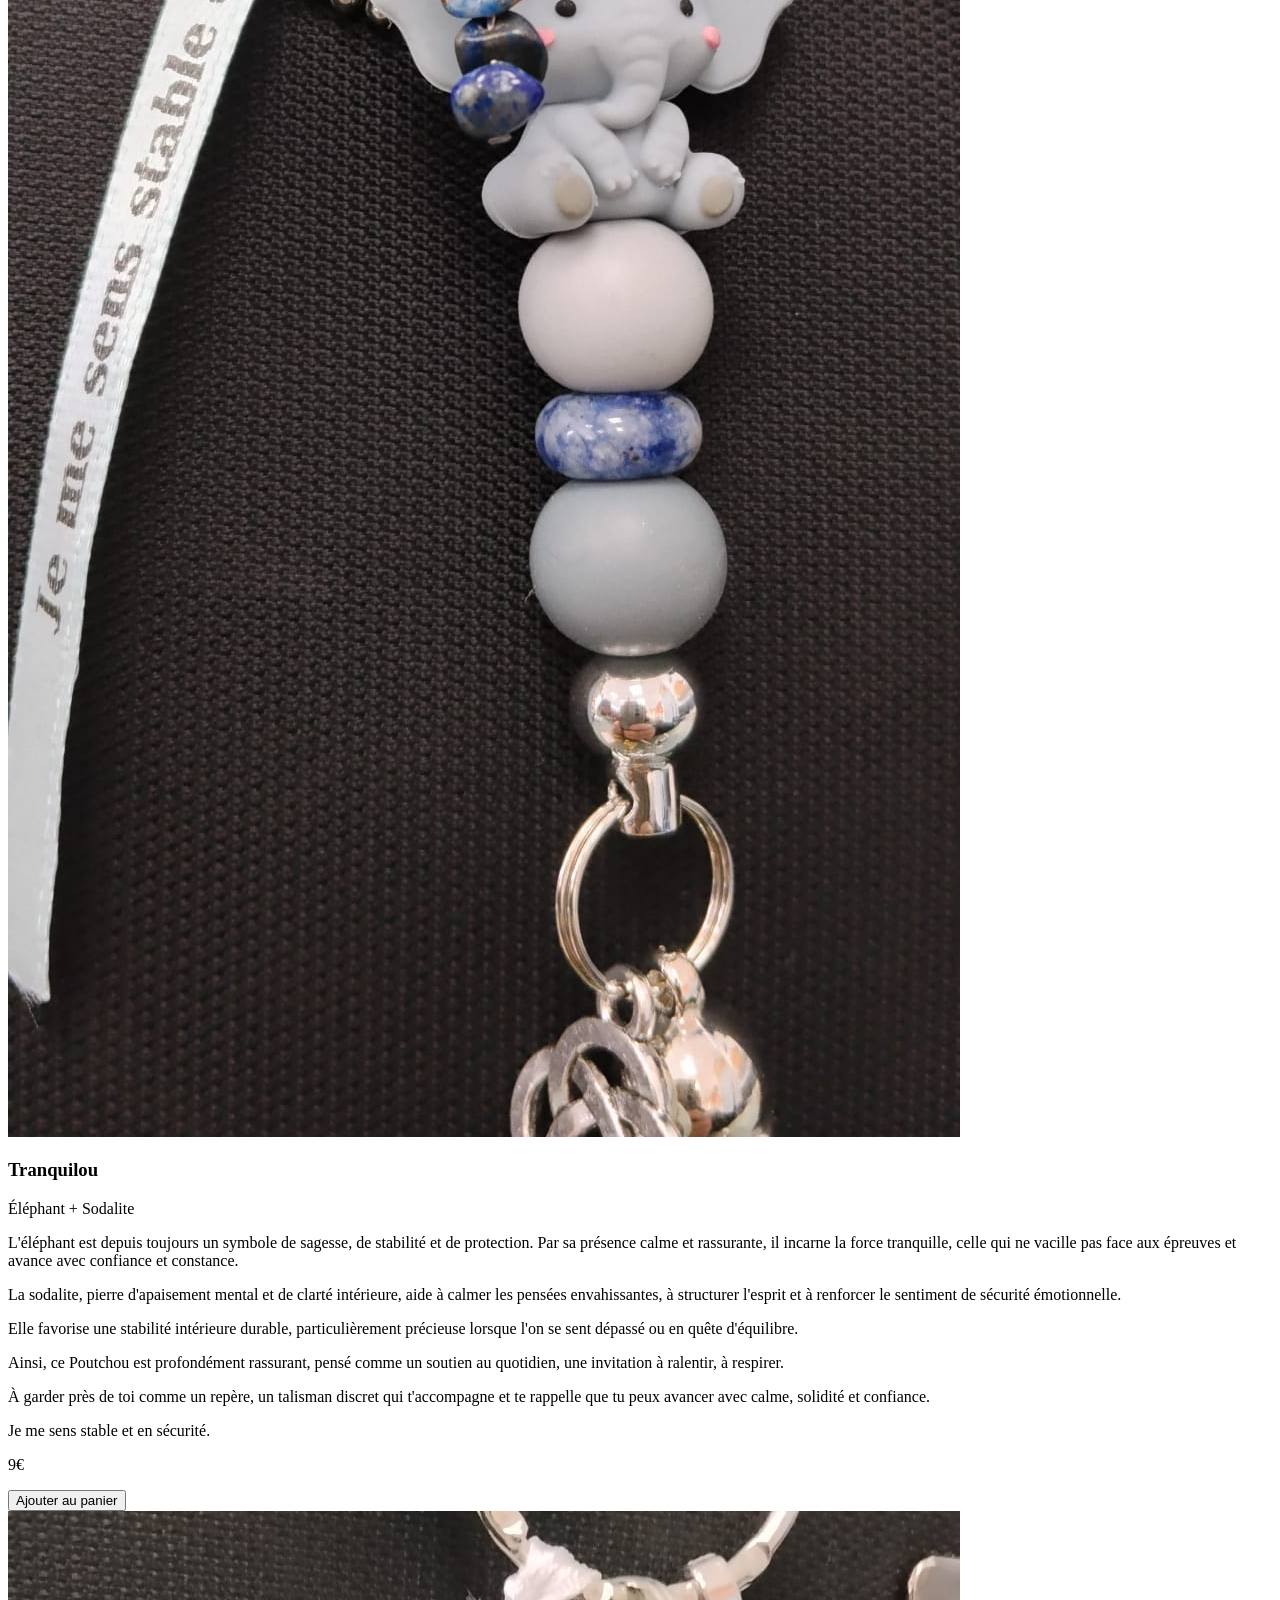
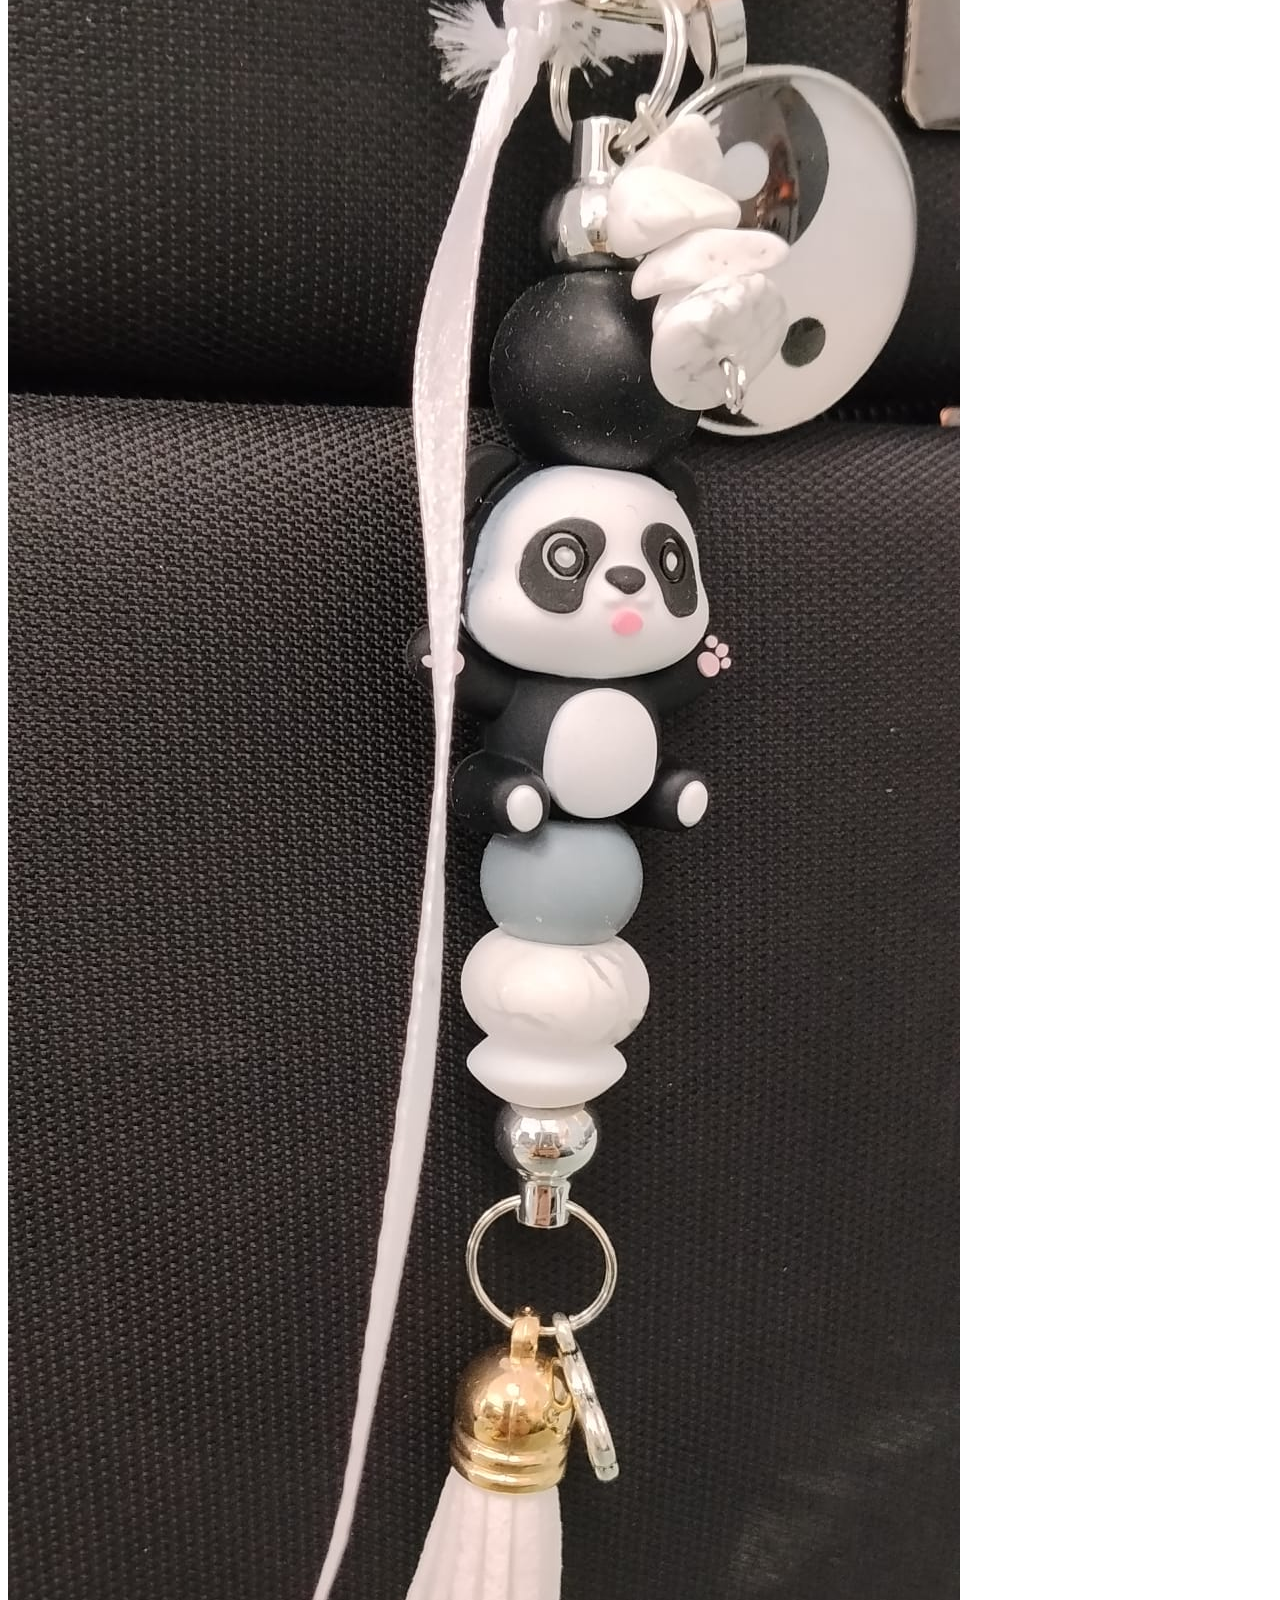
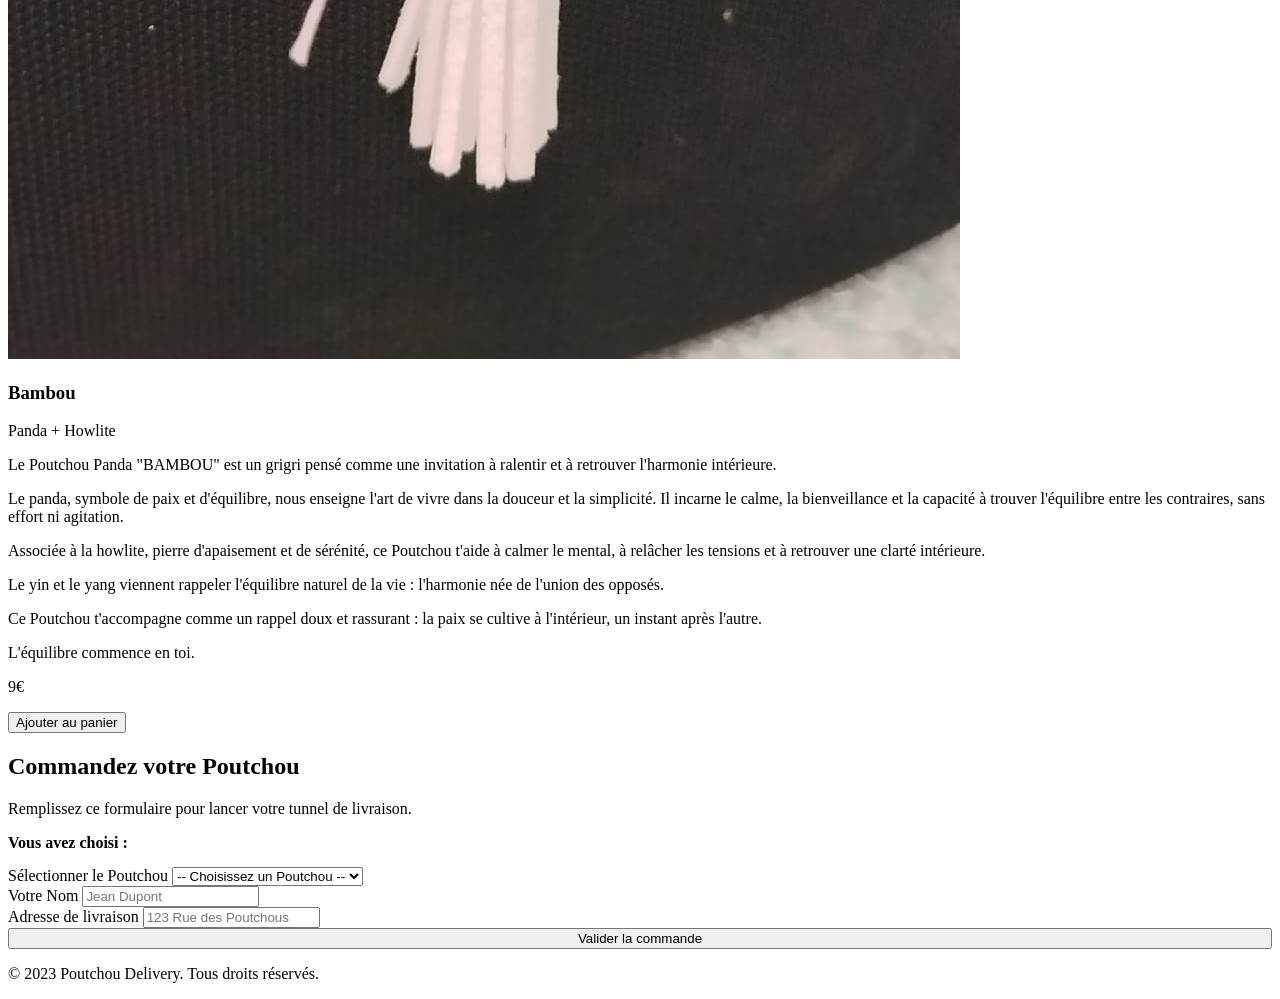
==== commit 0cdc8205: "Update index.html" ====
--- a/index.html
+++ b/index.html
@@ -1,11 +1,31 @@
 <!DOCTYPE html>
 <html lang="fr">
 <head>
-    <meta charset="UTF-8">
-    <meta name="viewport" content="width=device-width, initial-scale=1.0">
-    <title>Les Poutchou </title>
-    <link href="https://fonts.googleapis.com/css2?family=Poppins:wght@300;400;600;700&display=swap" rel="stylesheet">
-    <style>
+  
+      'tag
+<header>
+<h1>LES POUTCHOU</h1>
+<p class="subtitle">
+Les Poutchou ce sont des petits grigris porte-bonheur. Ils sont imaginés pour glisser un peu de magie, de douceur et de poésie dans le quotidien, fabriqués à la main.
+</p>
+</header>
+
+<div class="cart-icon">
+  🛒 <span id="cart-count">0</span>
+</div>
+
+<div class="cart-sidebar">
+  <h2>Panier</h2>
+  <div id="cart-items"></div>
+  <p class="cart-total">Total : <span id="cart-total">0</span>€</p>
+  <button id="checkout-btn" class="btn checkout-btn">Passer au paiement</button>
+</div>
+
+  
+<div class="card">
+</body>
+</html>
+    
         /* --- VARIABLES & RESET --- */
         :root {
             --primary: #FF6B6B; /* Rouge doux moderne */
@@ -501,29 +521,7 @@
         </div>
     </footer>
 
-  'tag
-<header>
-<h1>LES POUTCHOU</h1>
-<p class="subtitle">
-Les Poutchou ce sont des petits grigris porte-bonheur. Ils sont imaginés pour glisser un peu de magie, de douceur et de poésie dans le quotidien, fabriqués à la main.
-</p>
-</header>
-
-<div class="cart-icon">
-  🛒 <span id="cart-count">0</span>
-</div>
-
-<div class="cart-sidebar">
-  <h2>Panier</h2>
-  <div id="cart-items"></div>
-  <p class="cart-total">Total : <span id="cart-total">0</span>€</p>
-  <button id="checkout-btn" class="btn checkout-btn">Passer au paiement</button>
-</div>
-
-  
-<div class="card">
-</body>
-</html>
+
 
     <script>
       (function () {
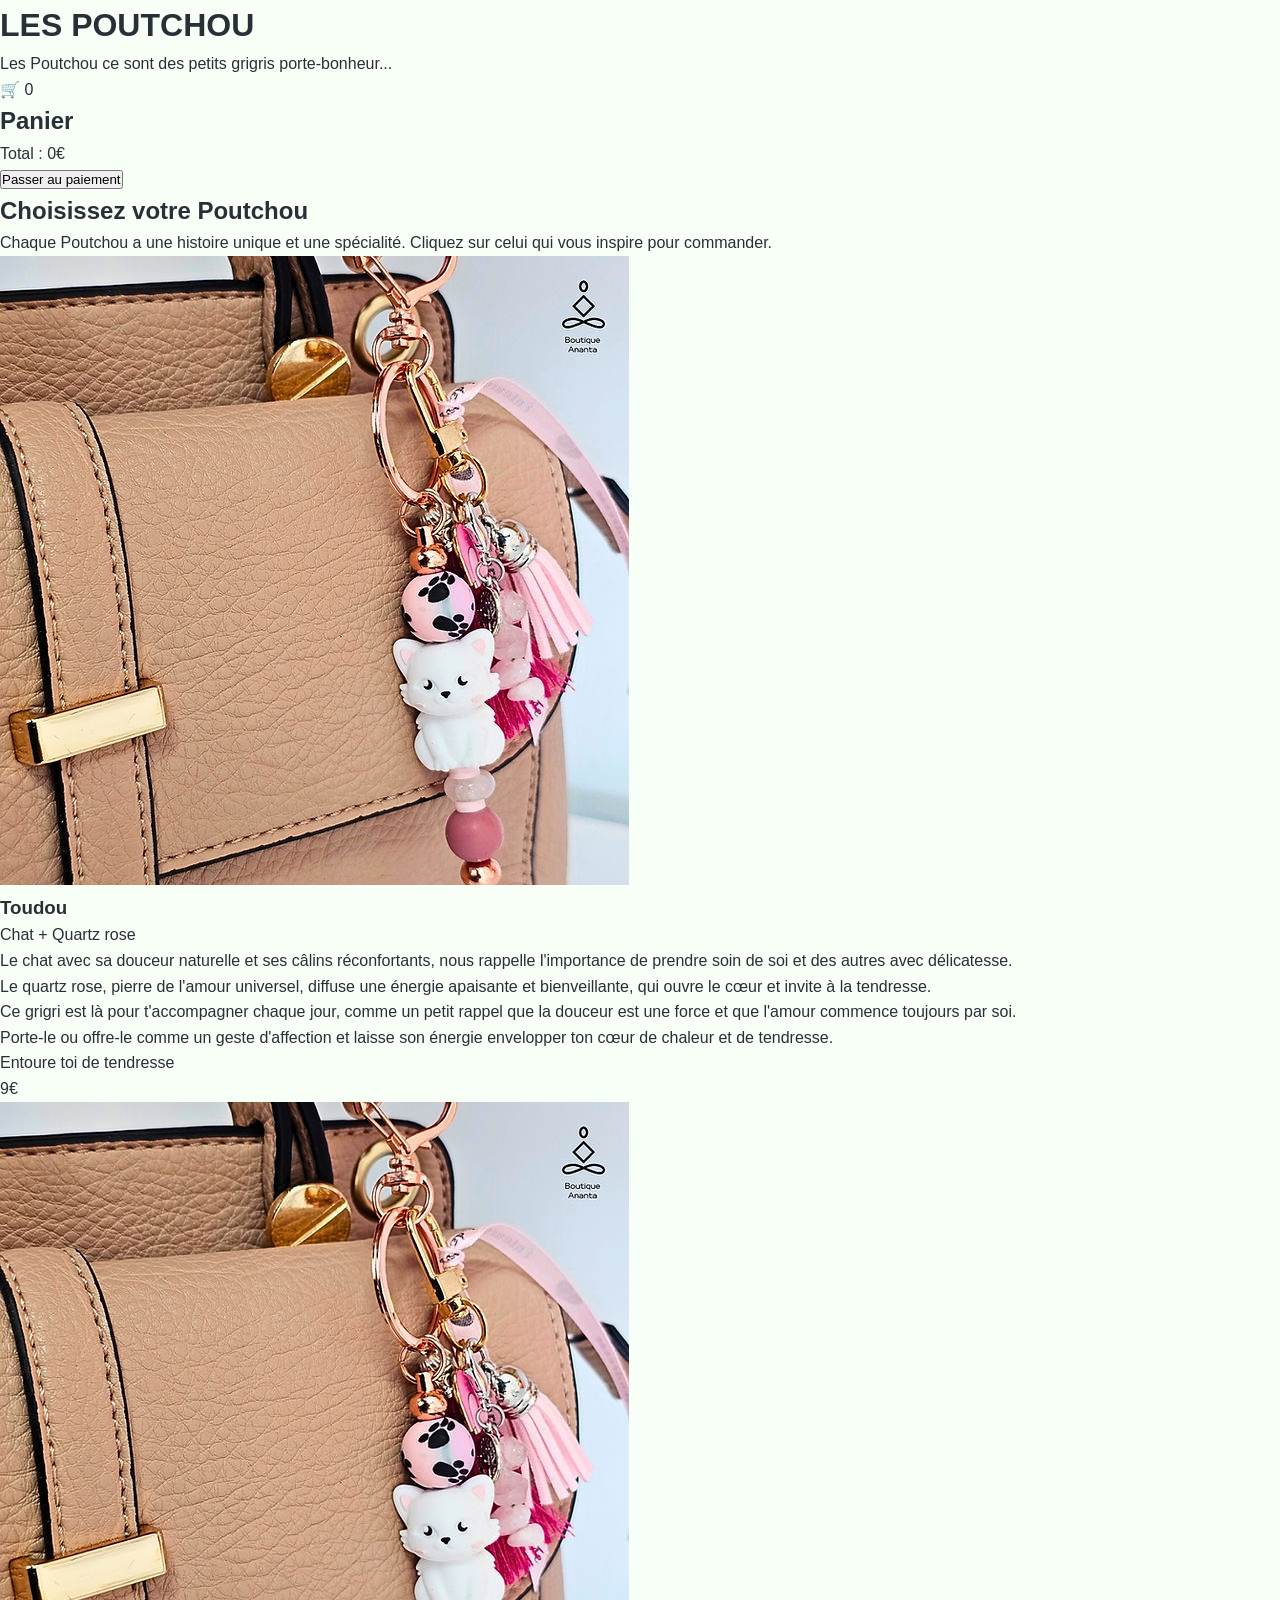
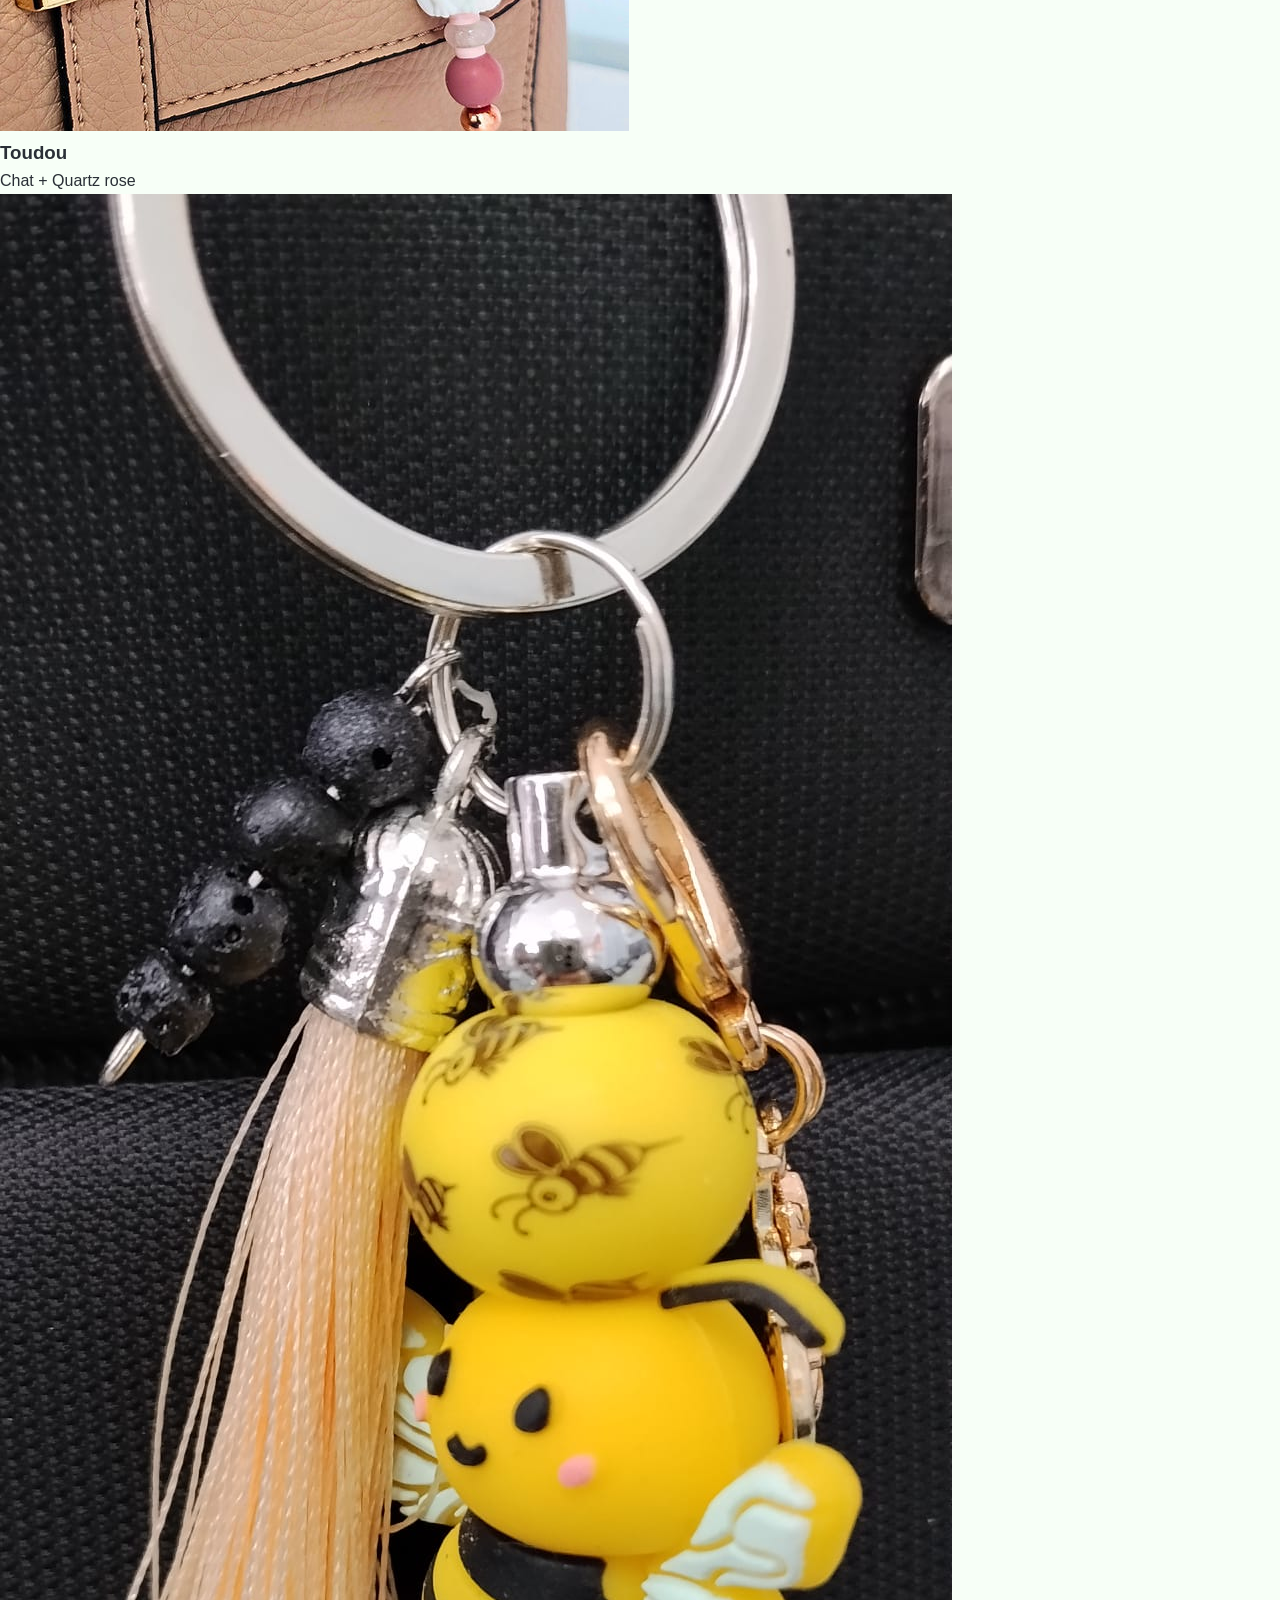
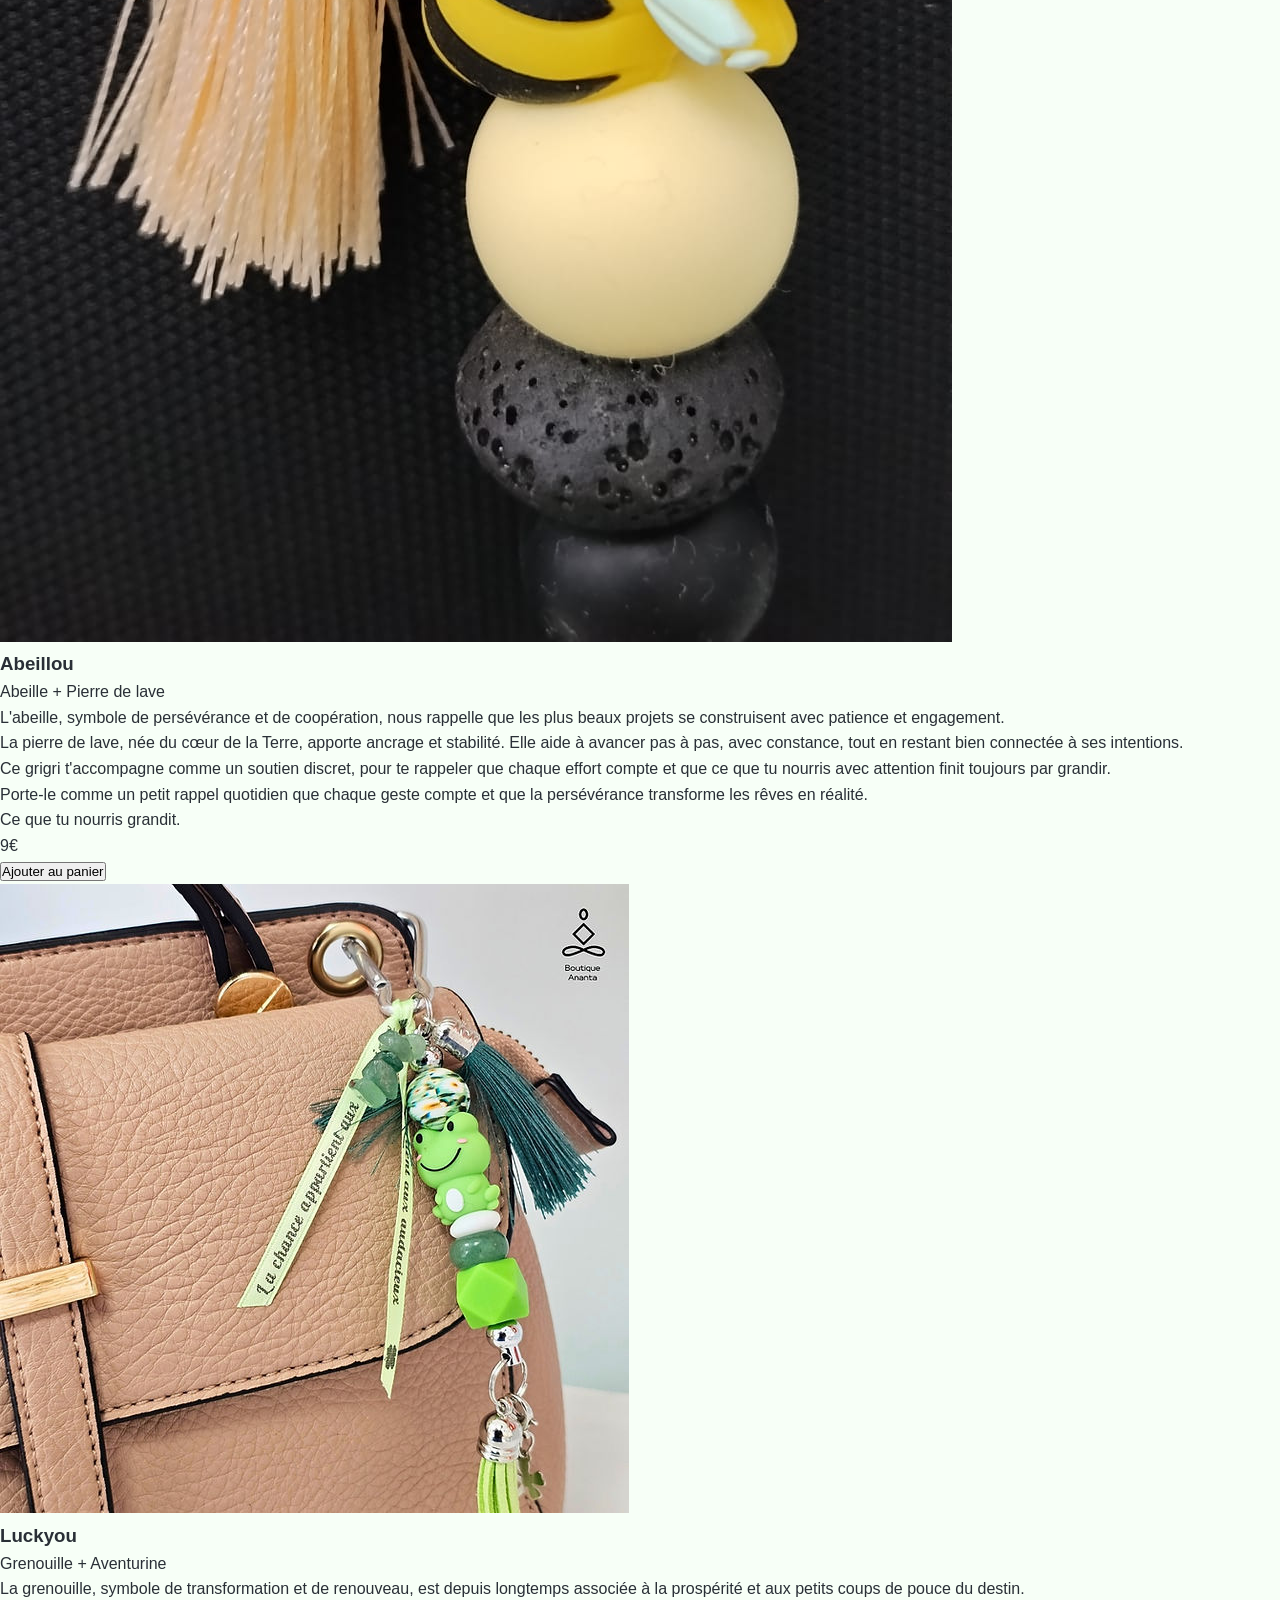
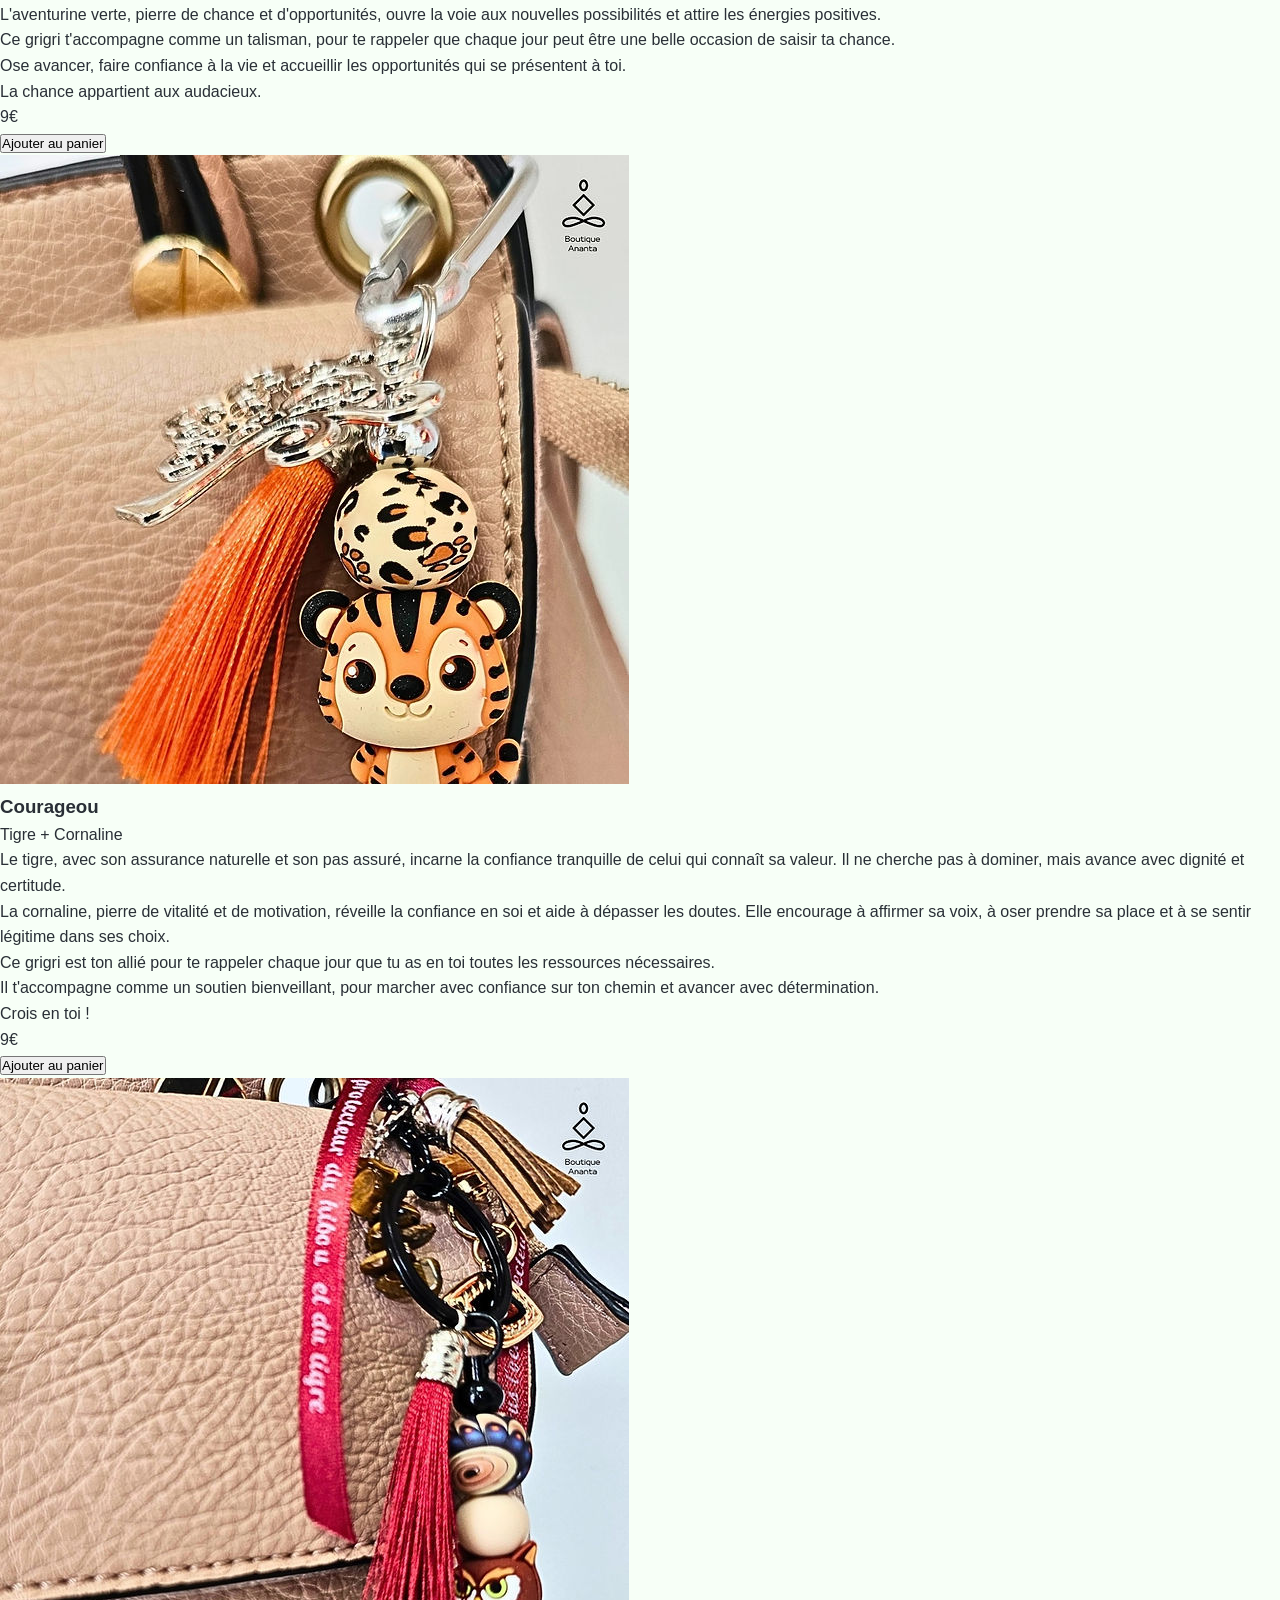
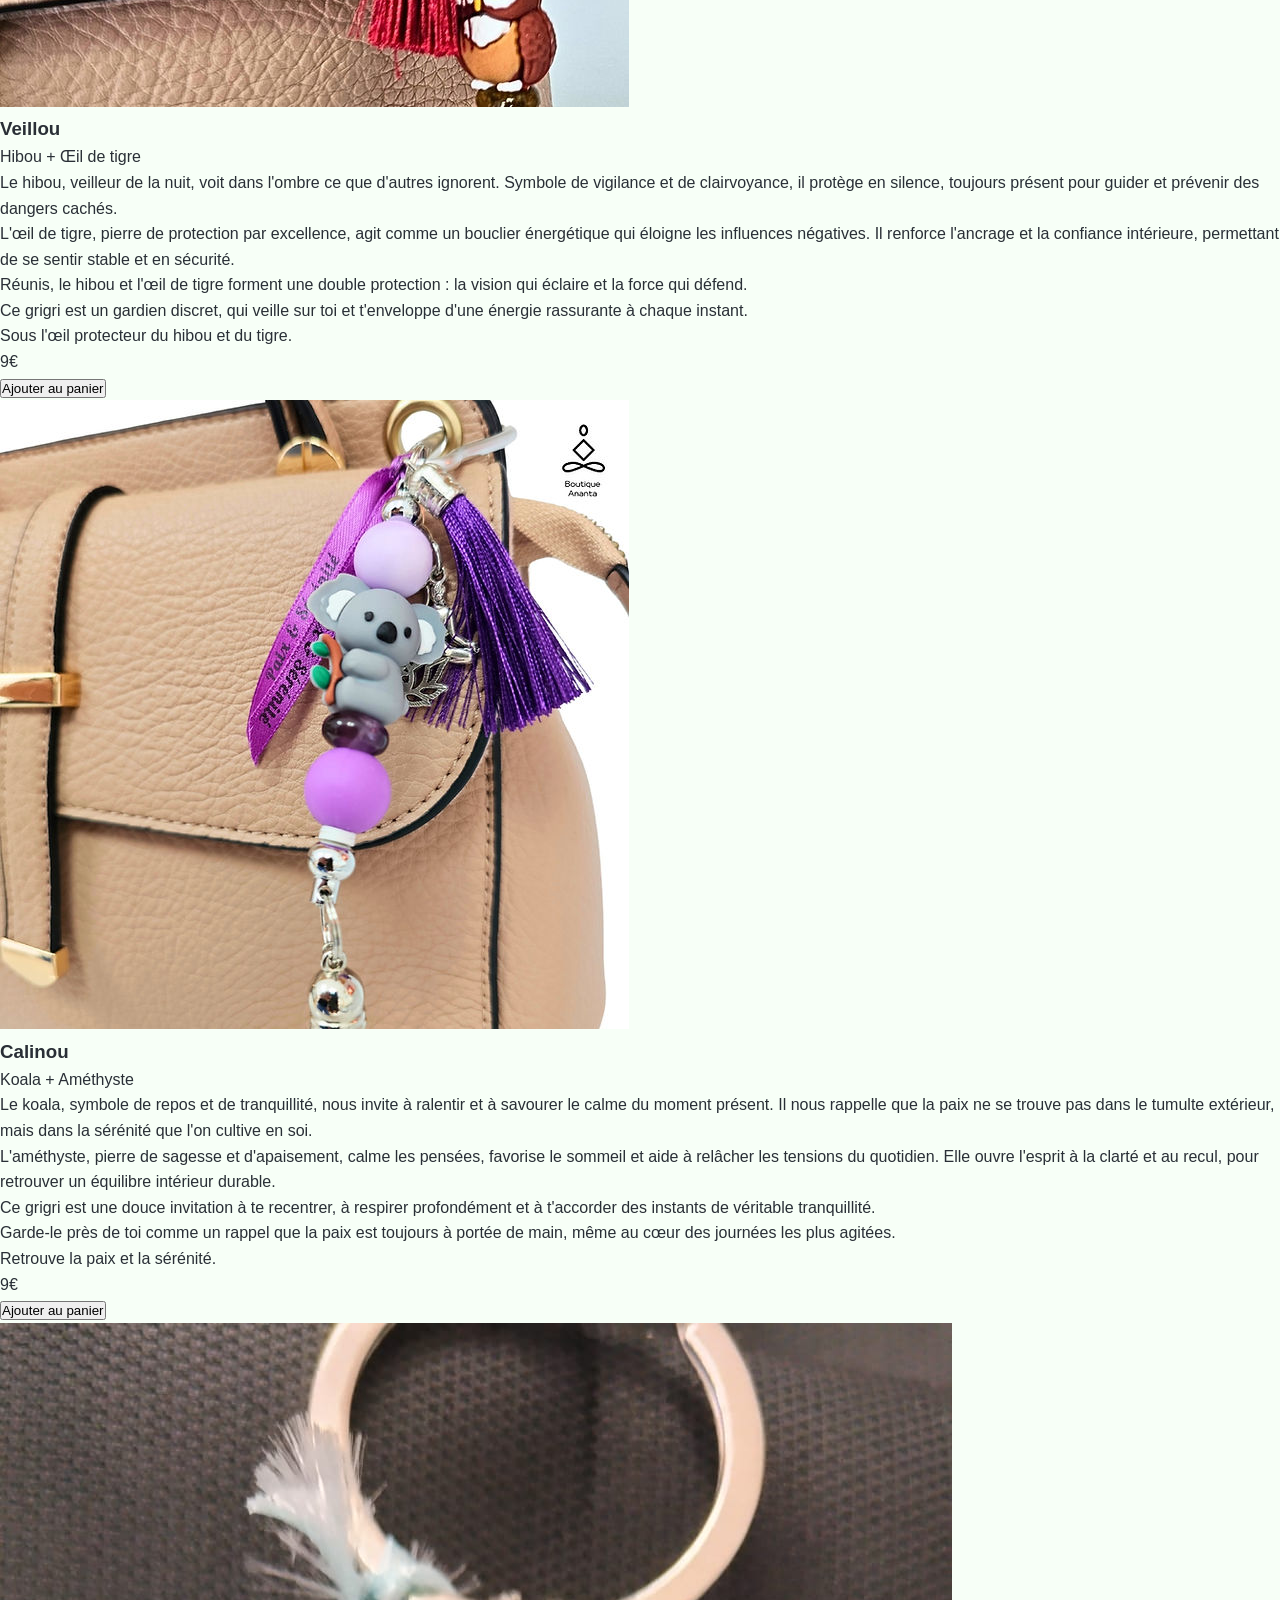
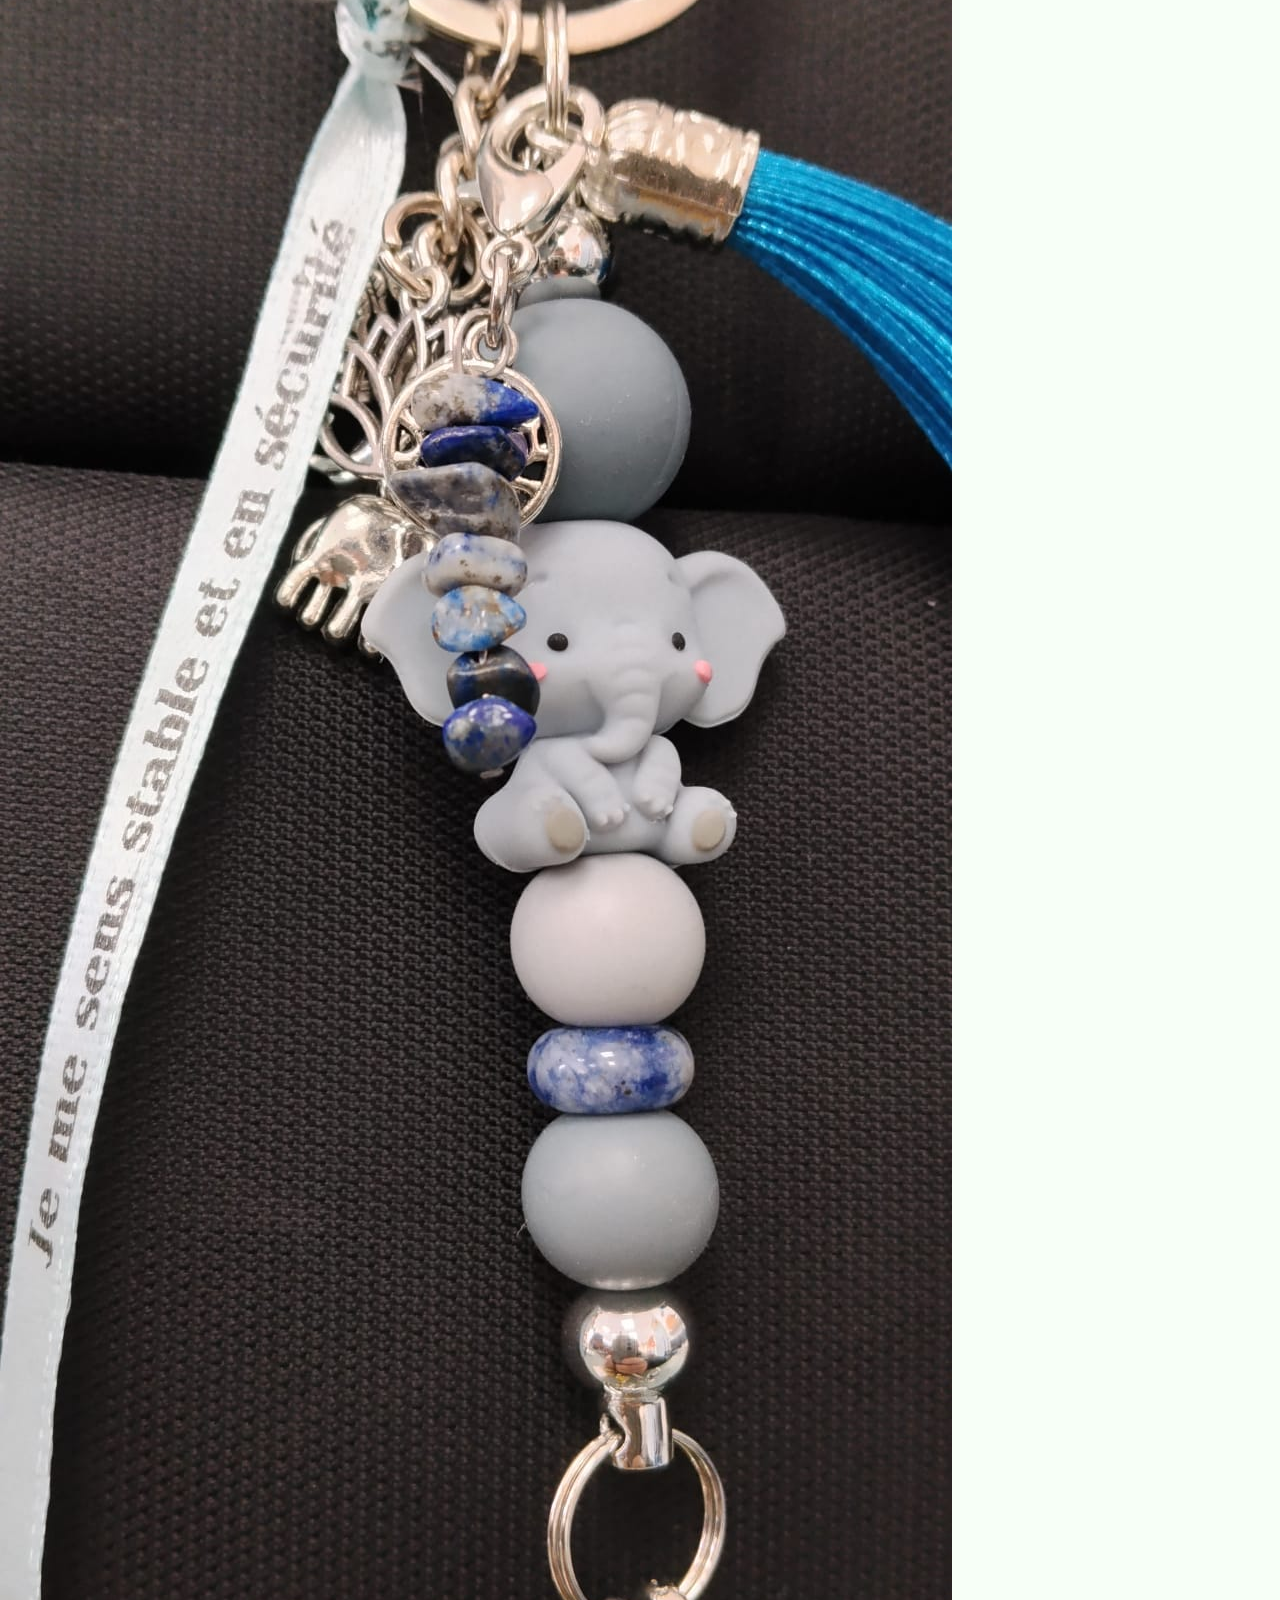
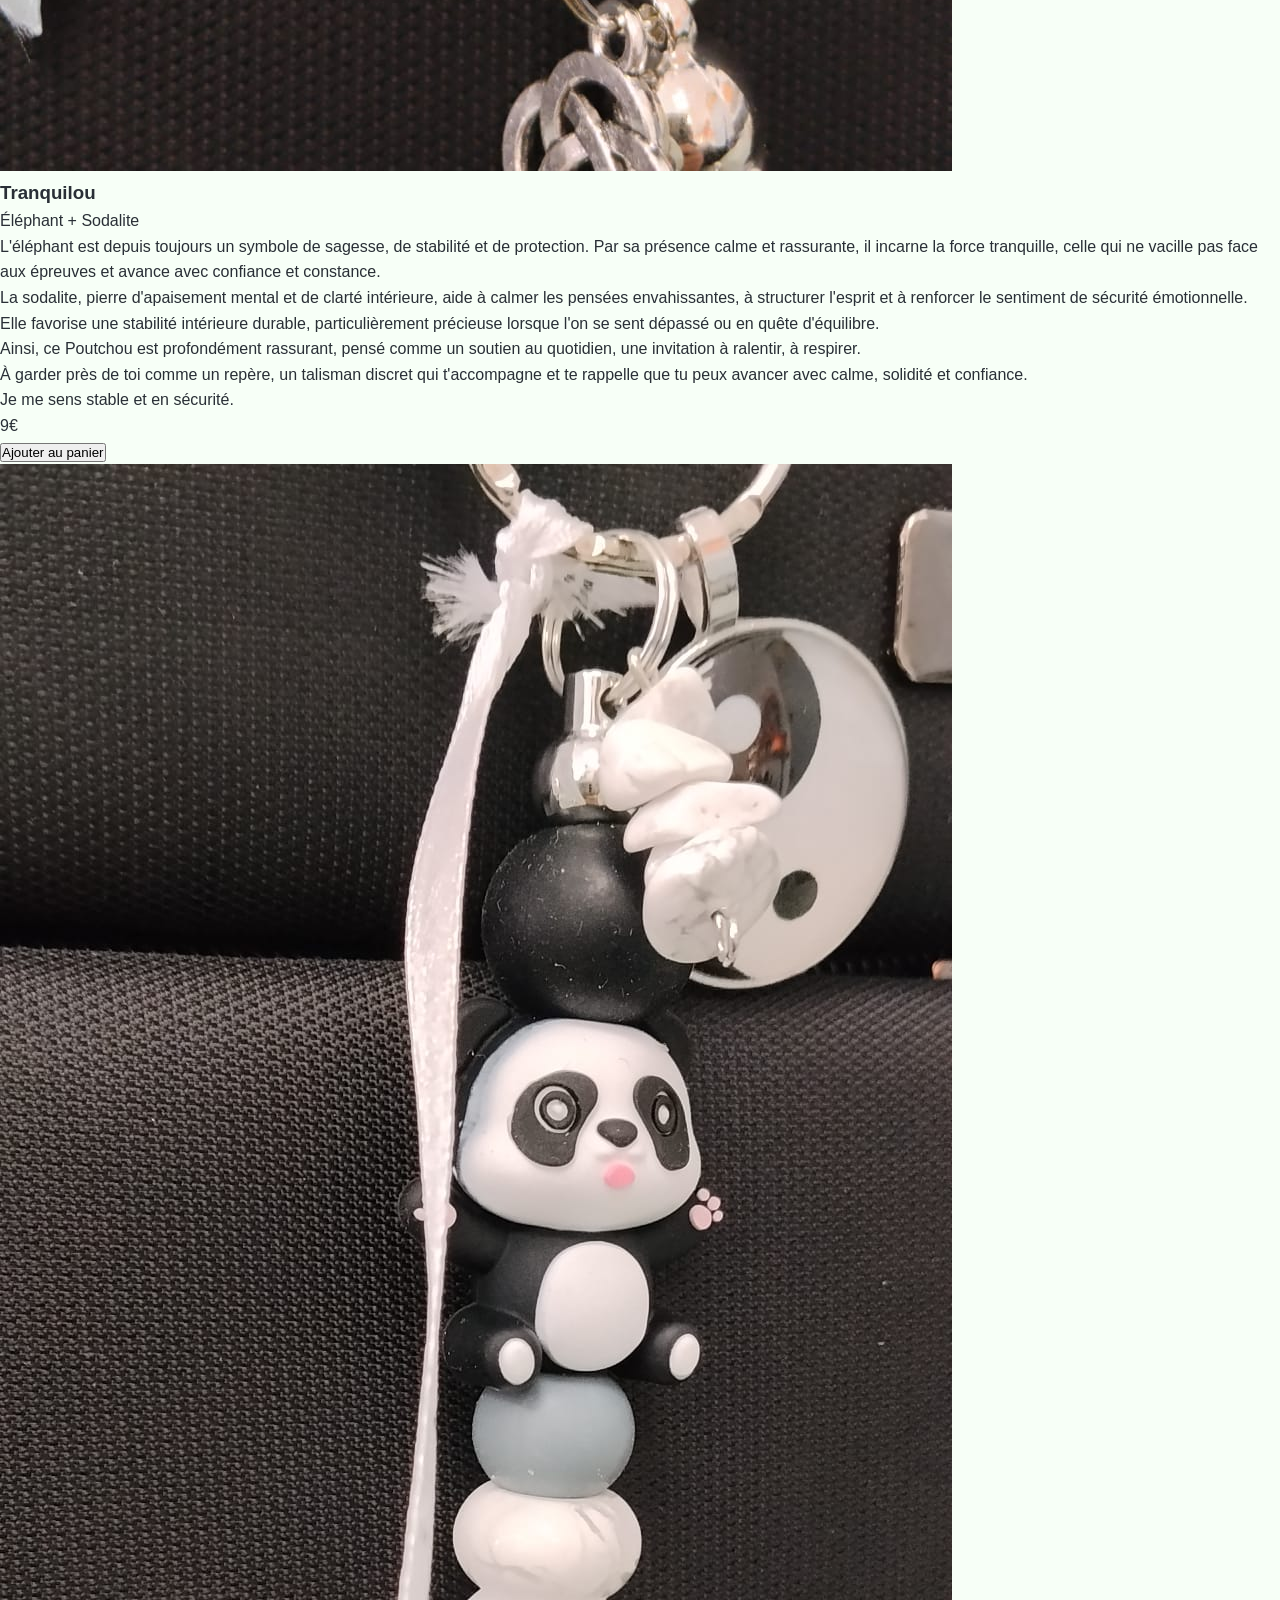
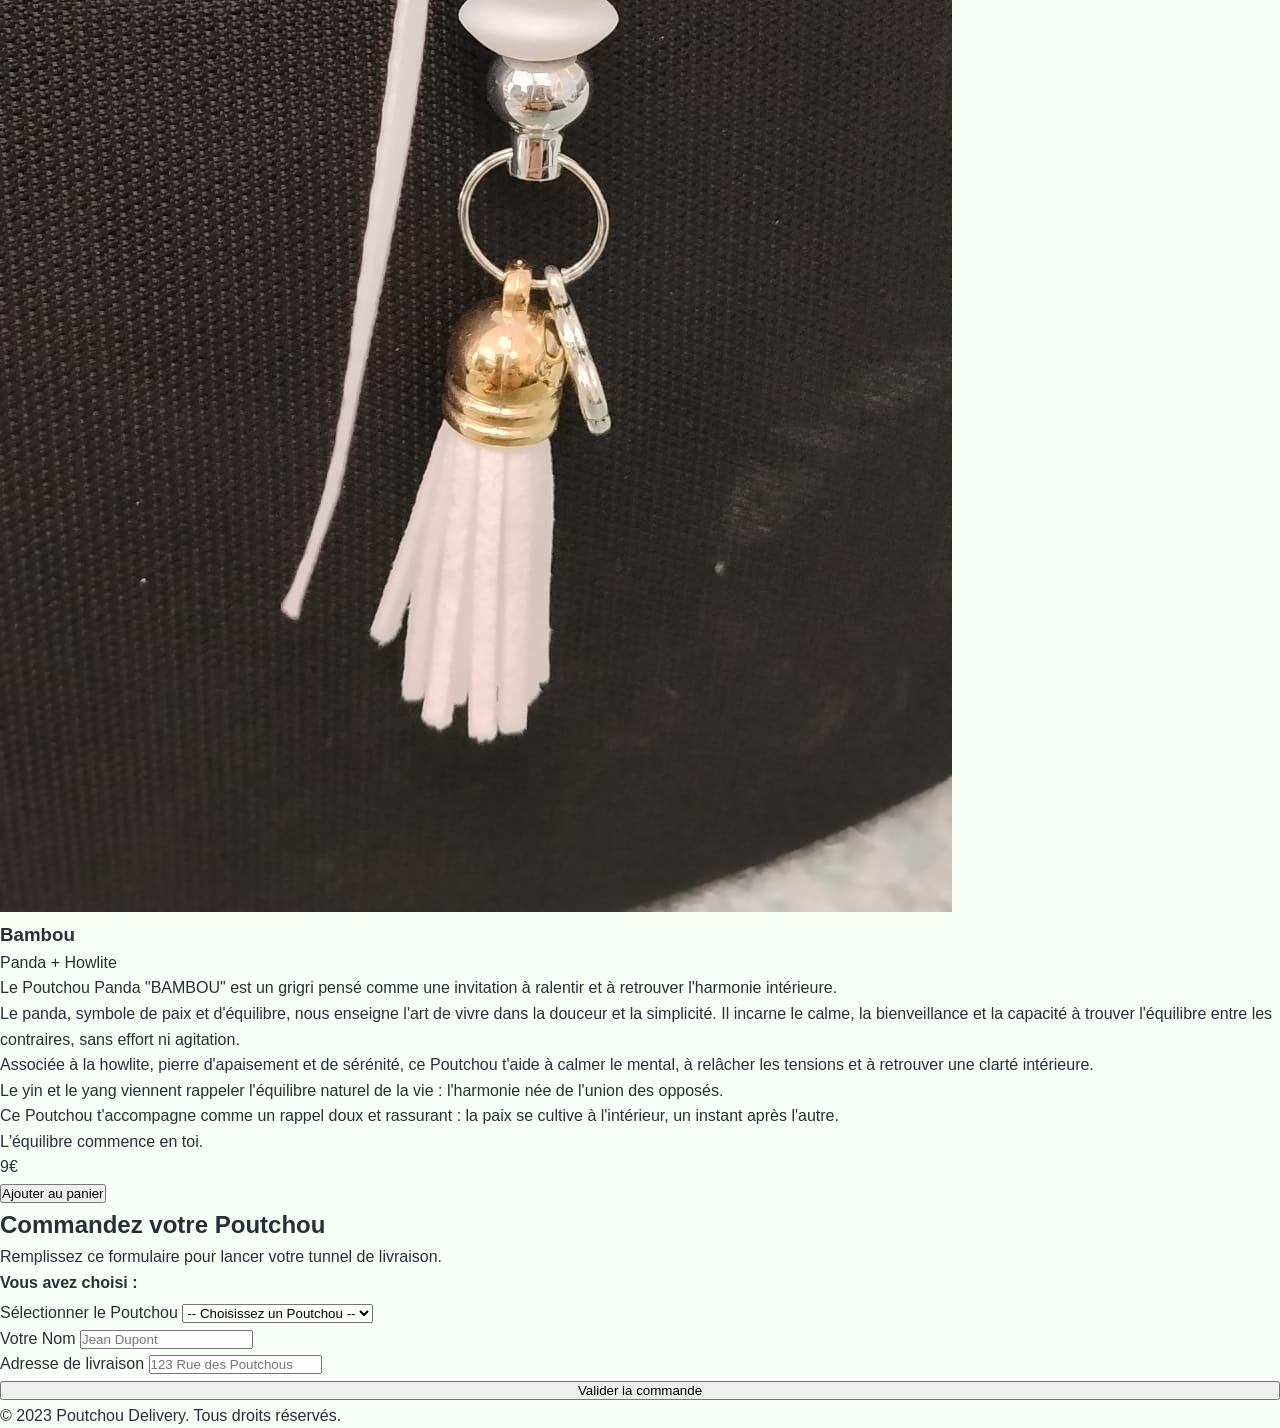
==== commit d6f87941: "Update index.html" ====
--- a/index.html
+++ b/index.html
@@ -1,35 +1,15 @@
 <!DOCTYPE html>
 <html lang="fr">
 <head>
-  
-      'tag
-<header>
-<h1>LES POUTCHOU</h1>
-<p class="subtitle">
-Les Poutchou ce sont des petits grigris porte-bonheur. Ils sont imaginés pour glisser un peu de magie, de douceur et de poésie dans le quotidien, fabriqués à la main.
-</p>
-</header>
-
-<div class="cart-icon">
-  🛒 <span id="cart-count">0</span>
-</div>
-
-<div class="cart-sidebar">
-  <h2>Panier</h2>
-  <div id="cart-items"></div>
-  <p class="cart-total">Total : <span id="cart-total">0</span>€</p>
-  <button id="checkout-btn" class="btn checkout-btn">Passer au paiement</button>
-</div>
-
-  
-<div class="card">
-</body>
-</html>
-    
+    <meta charset="UTF-8">
+    <meta name="viewport" content="width=device-width, initial-scale=1.0">
+    <title>Les Poutchou</title>
+
+    <style>
         /* --- VARIABLES & RESET --- */
         :root {
-            --primary: #FF6B6B; /* Rouge doux moderne */
-            --secondary: #4ECDC4; /* Turquoise */
+            --primary: #FF6B6B;
+            --secondary: #4ECDC4;
             --dark: #292F36;
             --light: #F7FFF7;
             --gray: #f4f4f4;
@@ -38,219 +18,39 @@
         }
 
         * { margin: 0; padding: 0; box-sizing: border-box; }
-        
+
         body {
             font-family: 'Poppins', sans-serif;
             background-color: var(--light);
             color: var(--dark);
             line-height: 1.6;
-            scroll-behavior: smooth;
         }
 
-        /* --- UI COMPONENTS --- */
-        .container {
-            max-width: 1200px;
-            margin: 0 auto;
-            padding: 0 20px;
-        }
-
-        .btn {
-            display: inline-block;
-            padding: 12px 30px;
-            border-radius: 50px;
-            text-decoration: none;
-            font-weight: 600;
-            transition: transform 0.3s ease, box-shadow 0.3s ease;
-            cursor: pointer;
-            border: none;
-        }
-
-        .btn-primary {
-            background-color: var(--primary);
-            color: white;
-            box-shadow: 0 4px 15px rgba(255, 107, 107, 0.4);
-        }
-
-        .btn-primary:hover {
-            transform: translateY(-2px);
-            box-shadow: 0 6px 20px rgba(255, 107, 107, 0.6);
-        }
-
-        h2 {
-            font-size: 2.5rem;
-            text-align: center;
-            margin-bottom: 1rem;
-            color: var(--dark);
-        }
-
-        .section-subtitle {
-            text-align: center;
-            color: #666;
-            margin-bottom: 3rem;
-            max-width: 600px;
-            margin-left: auto;
-            margin-right: auto;
-        }
-
-        /* --- HERO SECTION --- */
-        header {
-            background: linear-gradient(135deg, #fff 0%, #f0f0f0 100%);
-            padding: 80px 0;
-            text-align: center;
-        }
-
-        header h1 {
-            font-size: 5rem;
-            margin-bottom: 20px;
-            line-height: 1.2;
-        }
-
-        header span { color: var(--primary); }
-
-        header p {
-            font-size: 1.2rem;
-            color: #555;
-            margin-bottom: 40px;
-        }
-
-        /* --- THE COLLECTION (FUNNEL STEP 1) --- */
-        .collection {
-            padding: 80px 0;
-            background-color: white;
-        }
-
-        .grid {
-            display: grid;
-            grid-template-columns: repeat(auto-fit, minmax(250px, 1fr));
-            gap: 30px;
-        }
-
-        .card {
-            background: white;
-            border-radius: var(--radius);
-            overflow: hidden;
-            box-shadow: var(--shadow);
-            transition: transform 0.3s ease;
-            cursor: pointer;
-            border: 2px solid transparent;
-            position: relative;
-        }
-
-        .card:hover {
-            transform: translateY(-10px);
-            border-color: var(--secondary);
-        }
-
-        .card-img {
-            height: 200px;
-            background-color: #eee;
-            display: flex;
-            align-items: center;
-            justify-content: center;
-            font-size: 3rem;
-            color: #ccc;
-        }
-
-        .card-body {
-            padding: 20px;
-        }
-
-        .card-title {
-            font-size: 1.2rem;
-            font-weight: 700;
-            margin-bottom: 10px;
-        }
-
-        .card-story {
-            font-size: 0.9rem;
-            color: #666;
-            margin-bottom: 15px;
-            height: 60px; /* Fixed height for alignment */
-            overflow: hidden;
-        }
-
-        .tag {
-            display: inline-block;
-            padding: 4px 10px;
-            border-radius: 4px;
-            font-size: 0.75rem;
-            font-weight: 600;
-            text-transform: uppercase;
-        }
-
-        /* Tags colors */
-        .tag-red { background: #ffe0e0; color: var(--primary); }
-        .tag-blue { background: #e0f7fa; color: var(--secondary); }
-        .tag-green { background: #e8f5e9; color: #4caf50; }
-        .tag-purple { background: #f3e5f5; color: #9c27b0; }
-
-        /* --- ORDER FORM (FUNNEL STEP 2) --- */
-        .order-section {
-            padding: 80px 0;
-            background-color: var(--gray);
-        }
-
-        .form-box {
-            background: white;
-            padding: 40px;
-            border-radius: var(--radius);
-            box-shadow: var(--shadow);
-            max-width: 600px;
-            margin: 0 auto;
-        }
-
-        .form-group {
-            margin-bottom: 20px;
-        }
-
-        .form-group label {
-            display: block;
-            margin-bottom: 8px;
-            font-weight: 600;
-        }
-
-        .form-control {
-            width: 100%;
-            padding: 12px;
-            border: 1px solid #ddd;
-            border-radius: 8px;
-            font-family: inherit;
-        }
-
-        .selected-product-display {
-            background: #f9f9f9;
-            padding: 15px;
-            border-radius: 8px;
-            margin-bottom: 20px;
-            border-left: 4px solid var(--primary);
-            display: none; /* Hidden by default */
-        }
-
-        /* --- FOOTER --- */
-        footer {
-            background: var(--dark);
-            color: white;
-            text-align: center;
-            padding: 40px 0;
-            margin-top: 50px;
-        }
-
-        /* --- RESPONSIVE --- */
-        @media (max-width: 768px) {
-            header h1 { font-size: 2.5rem; }
-            .grid { grid-template-columns: 1fr; }
-            .form-box { padding: 20px; }
-        }
+        /* TON CSS CONTINUE ICI… */
     </style>
 </head>
+
 <body>
 
-    <!-- HERO SECTION -->
-    <header>
-        <div class="container">
-            <h1>Le Poutchou<br> </h1>
-        </div>
-    </header>
+<header>
+    <h1>LES POUTCHOU</h1>
+    <p class="subtitle">
+        Les Poutchou ce sont des petits grigris porte-bonheur...
+    </p>
+</header>
+
+<div class="cart-icon">
+  🛒 <span id="cart-count">0</span>
+</div>
+
+<div class="cart-sidebar">
+  <h2>Panier</h2>
+  <div id="cart-items"></div>
+  <p class="cart-total">Total : <span id="cart-total">0</span>€</p>
+  <button id="checkout-btn" class="btn checkout-btn">Passer au paiement</button>
+</div>
+
+<!-- ICI tu continues ton contenu -->
 
     <!-- COLLECTION SECTION (THE FUNNEL) -->
     <section id="collection" class="collection">
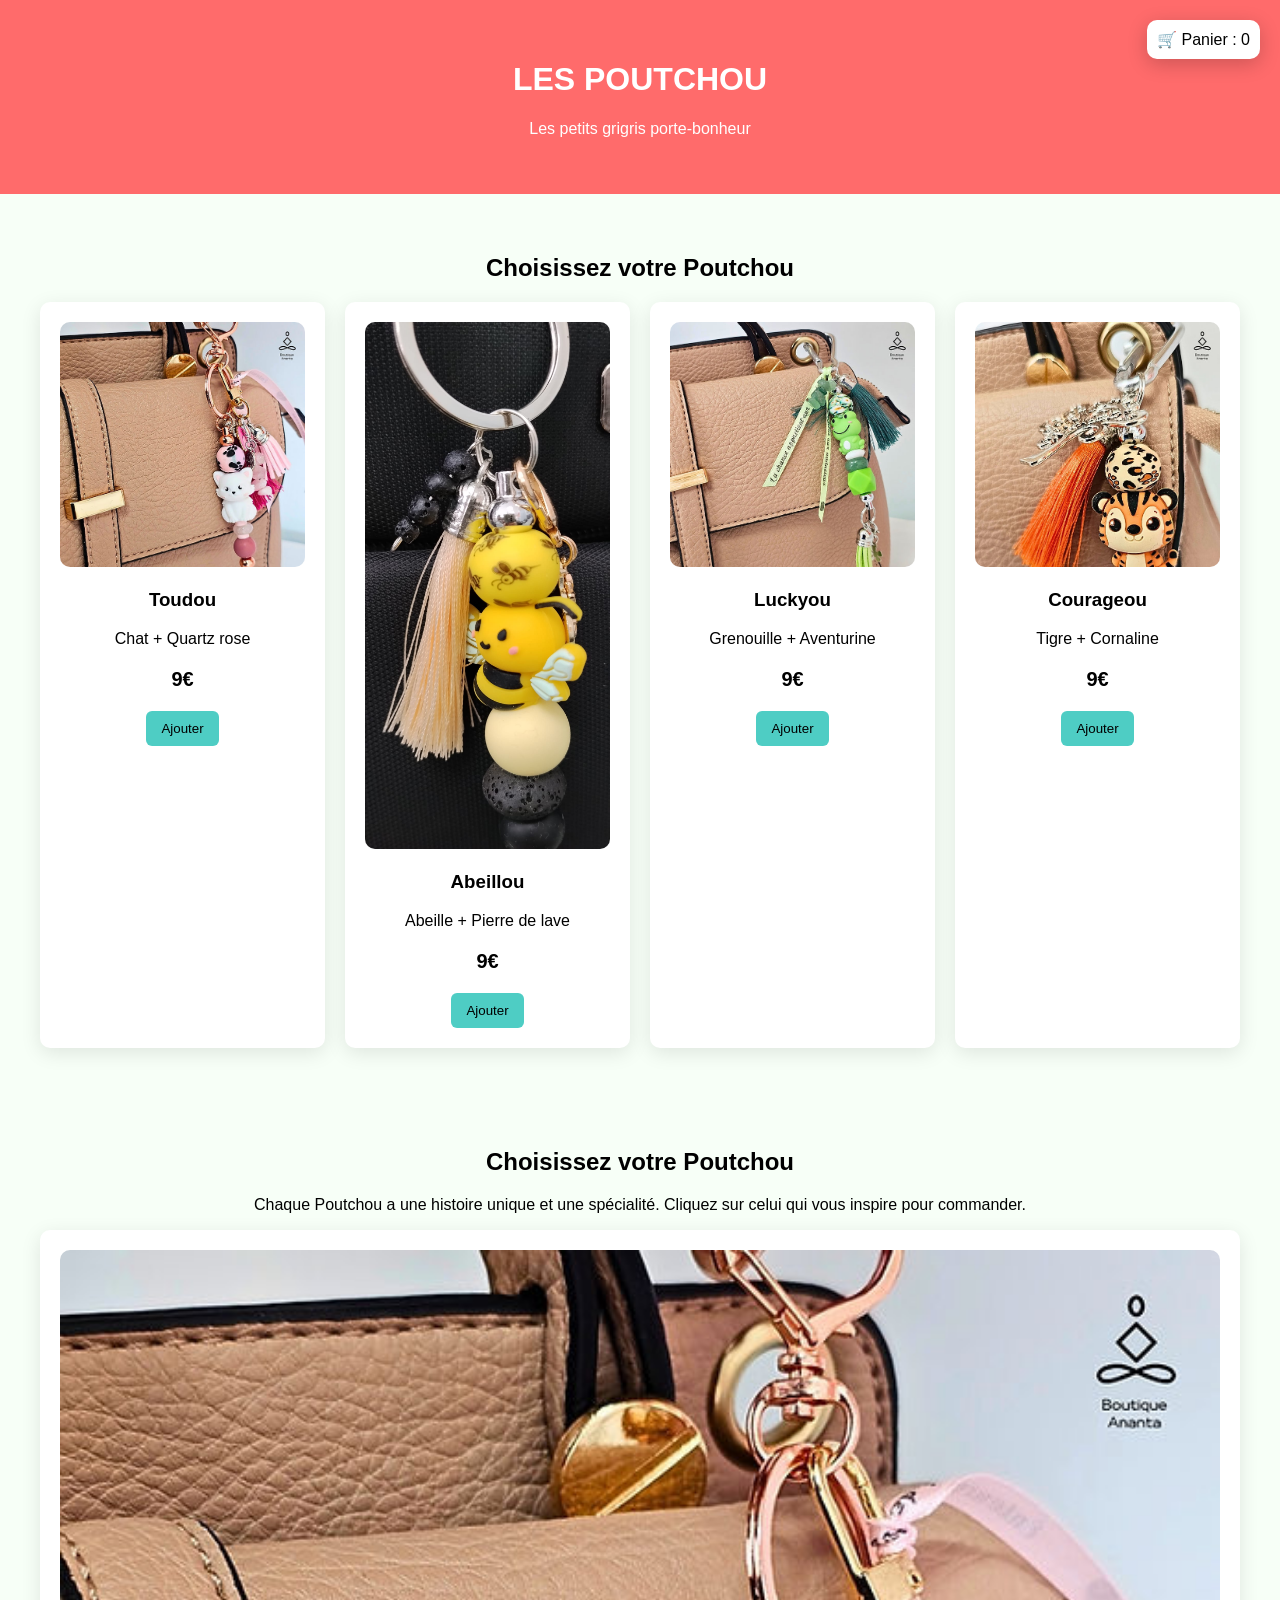
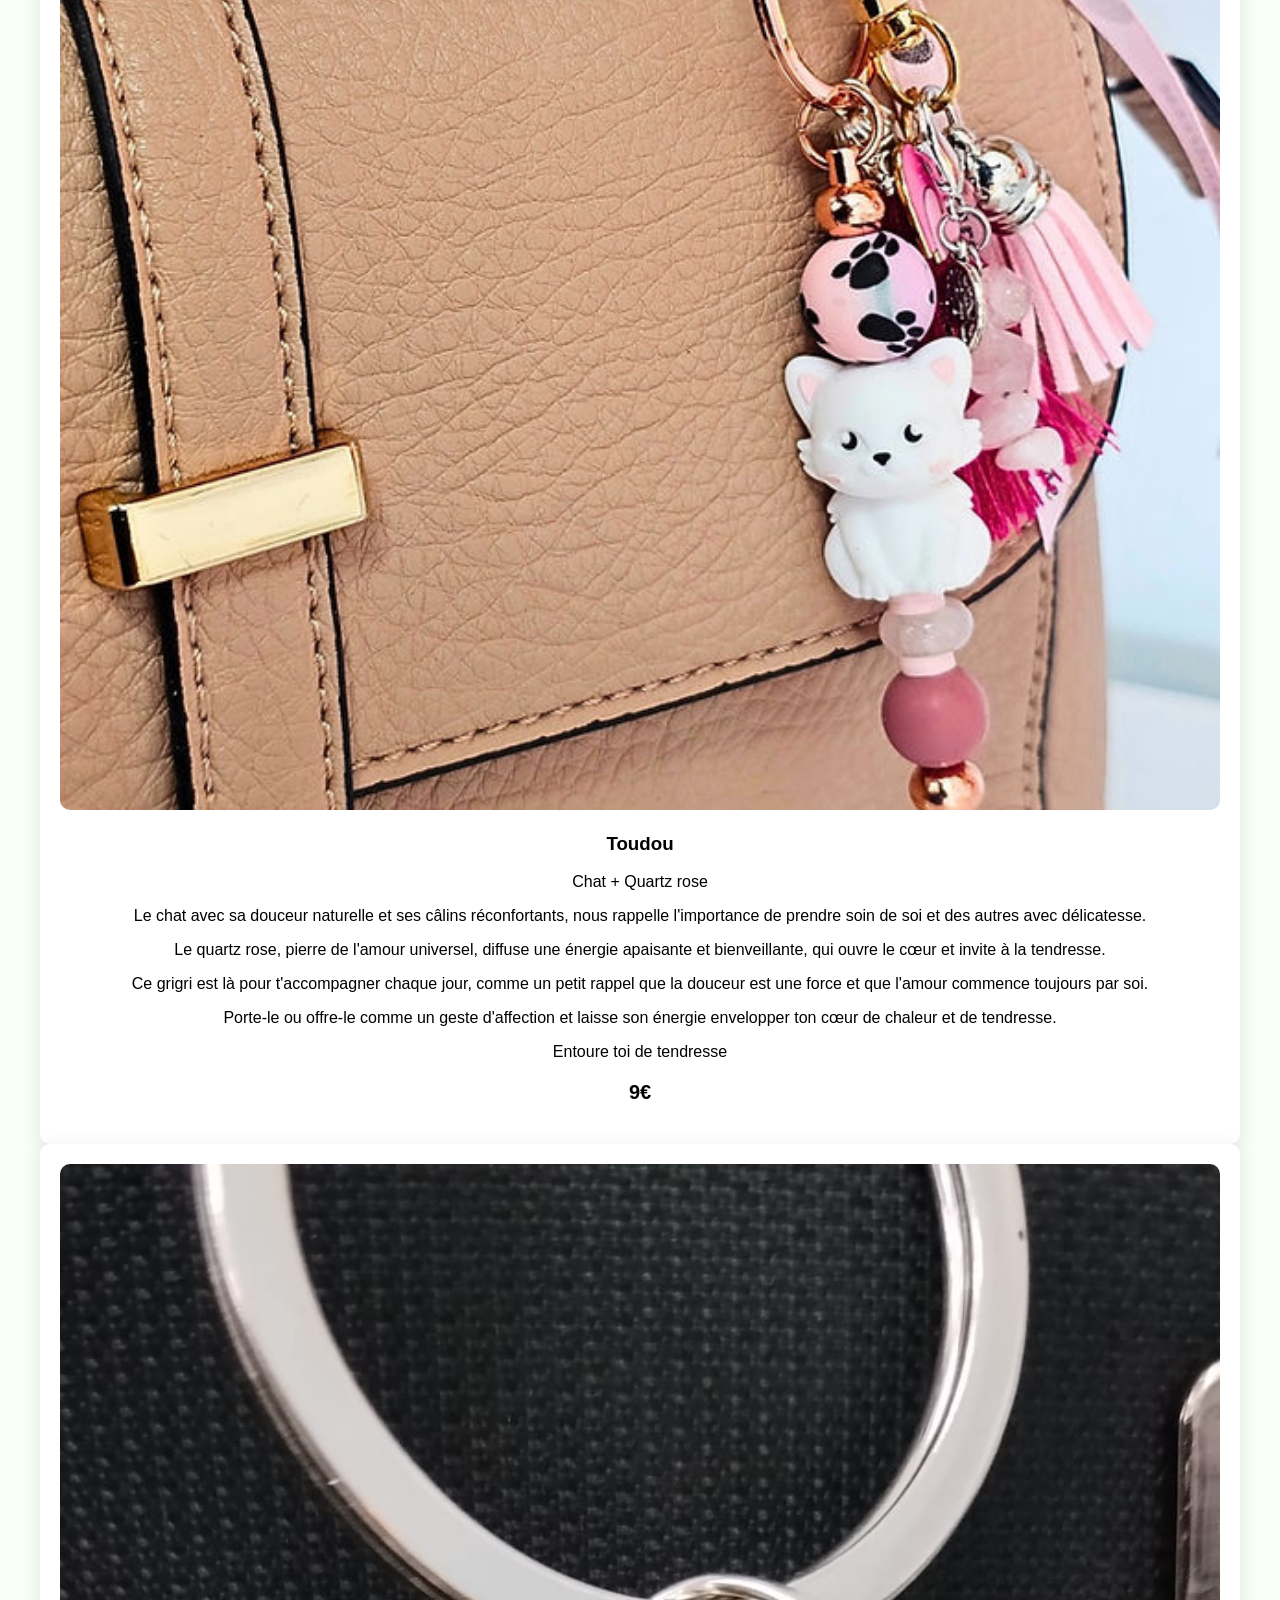
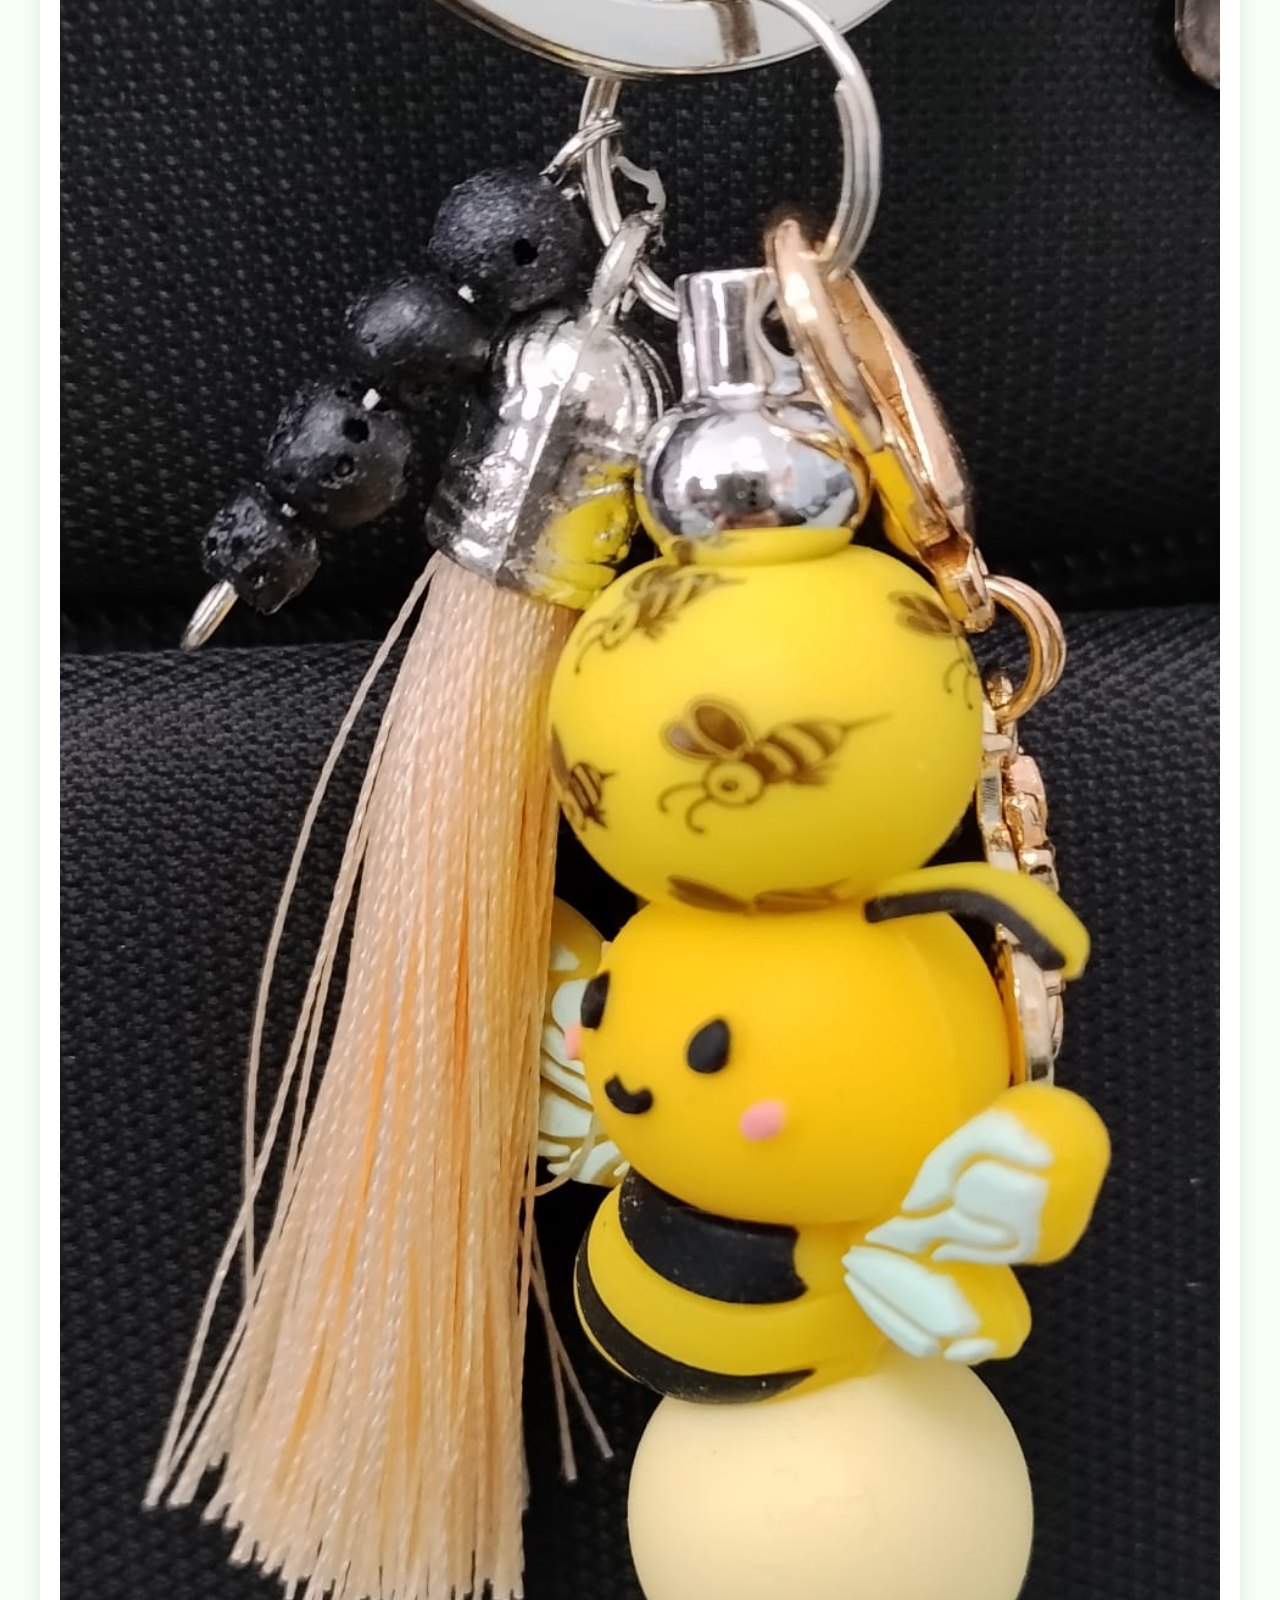
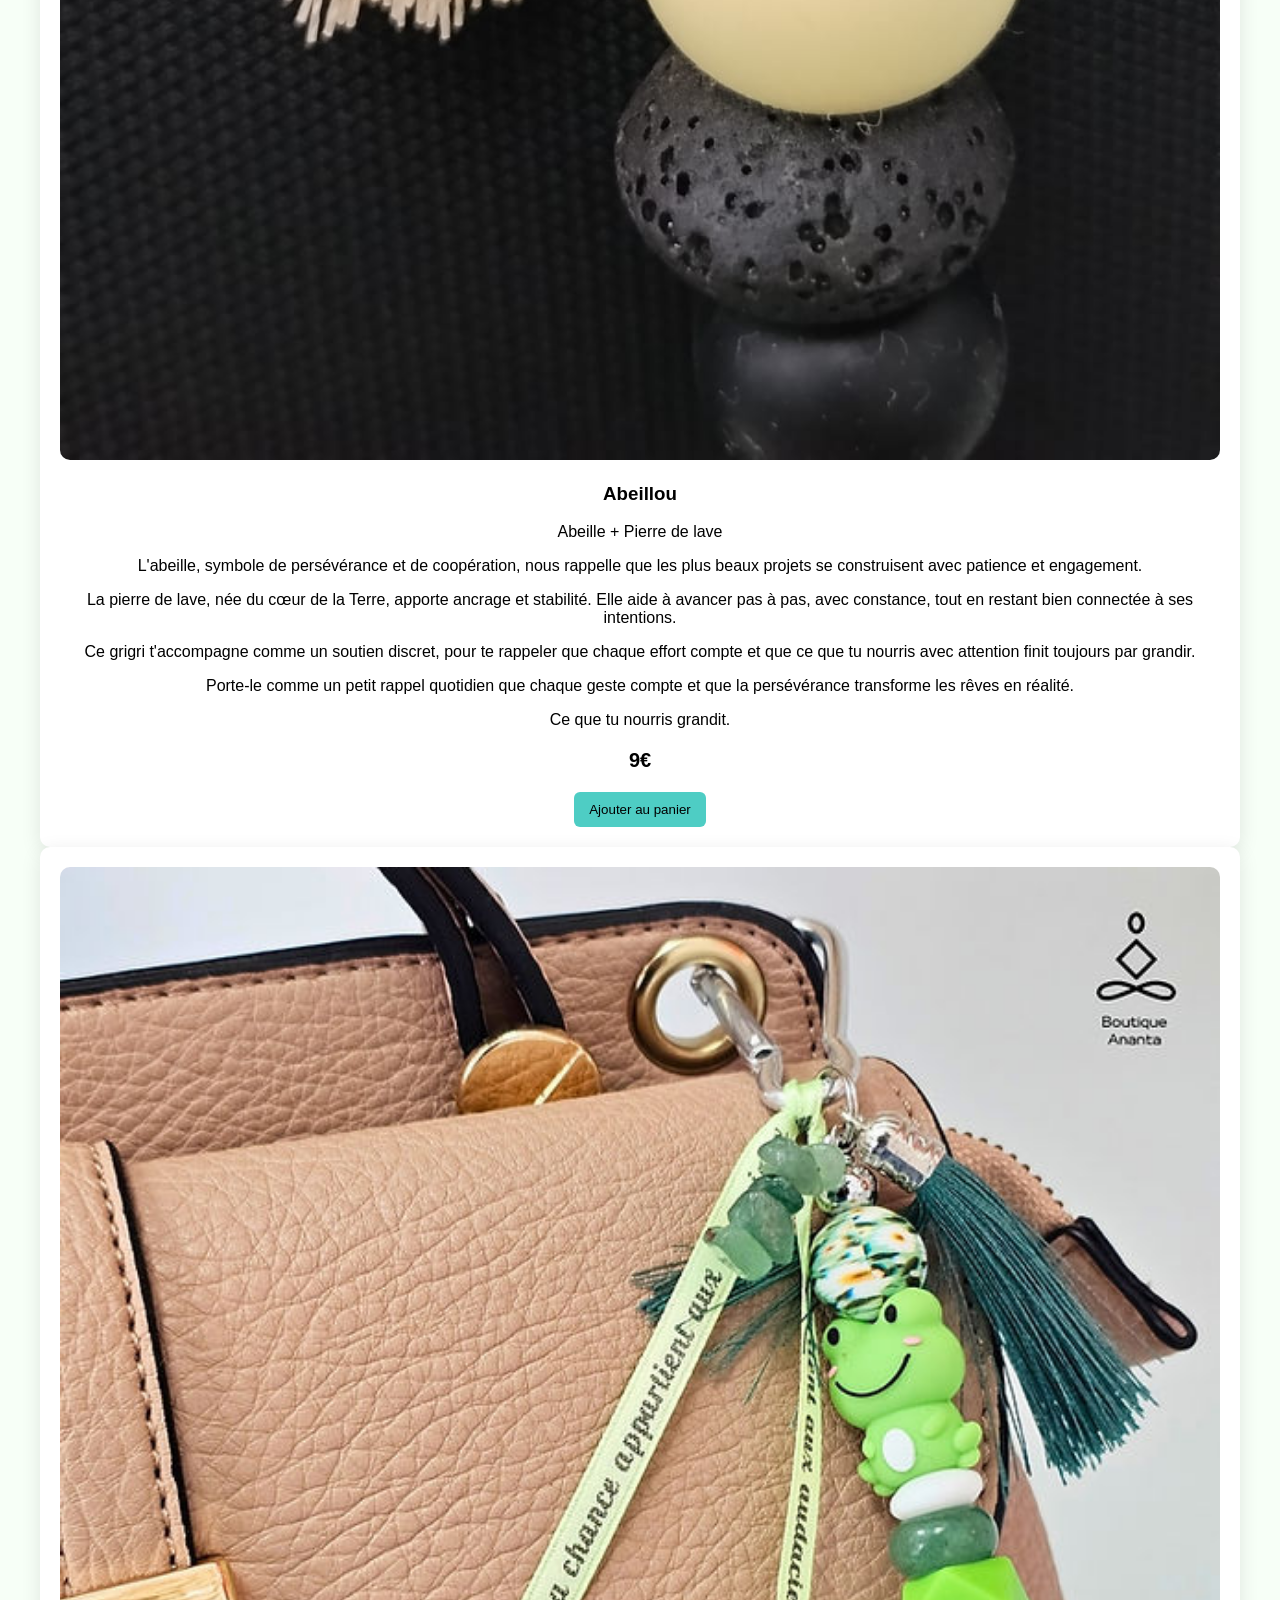
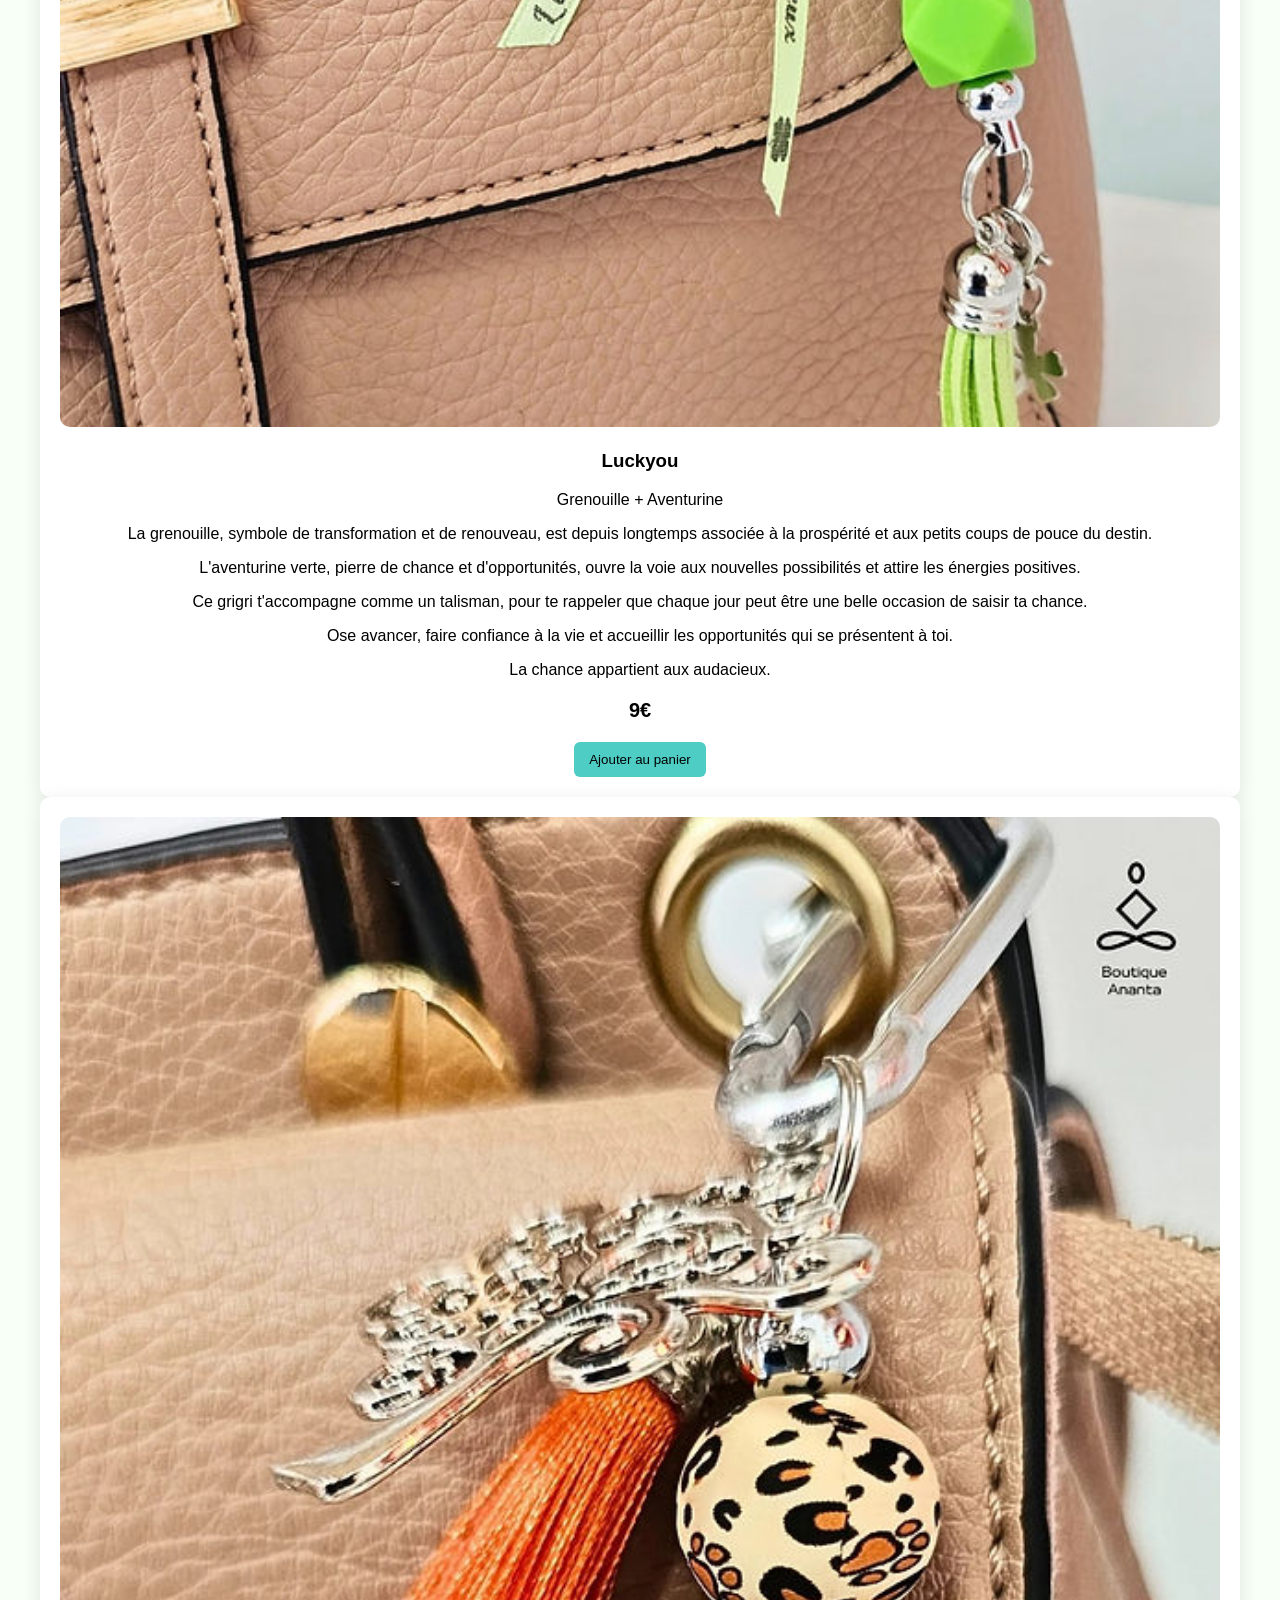
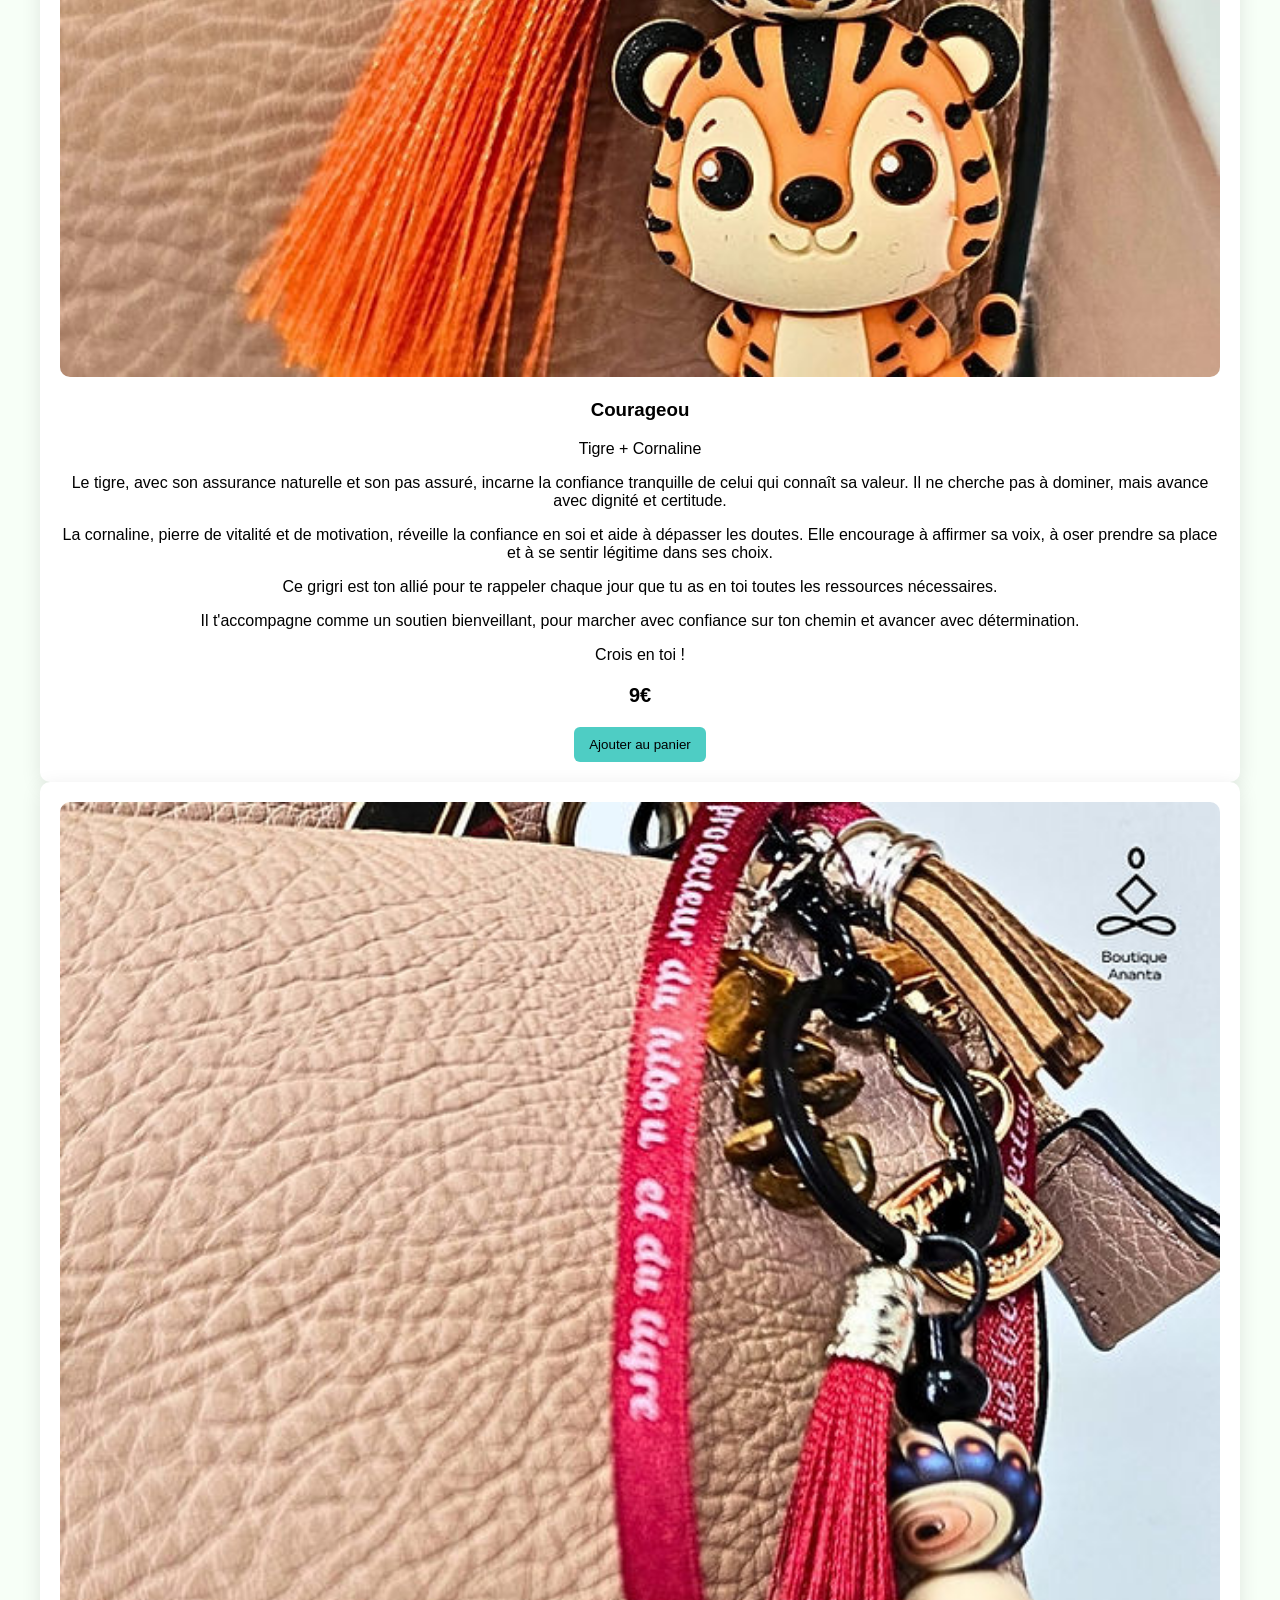
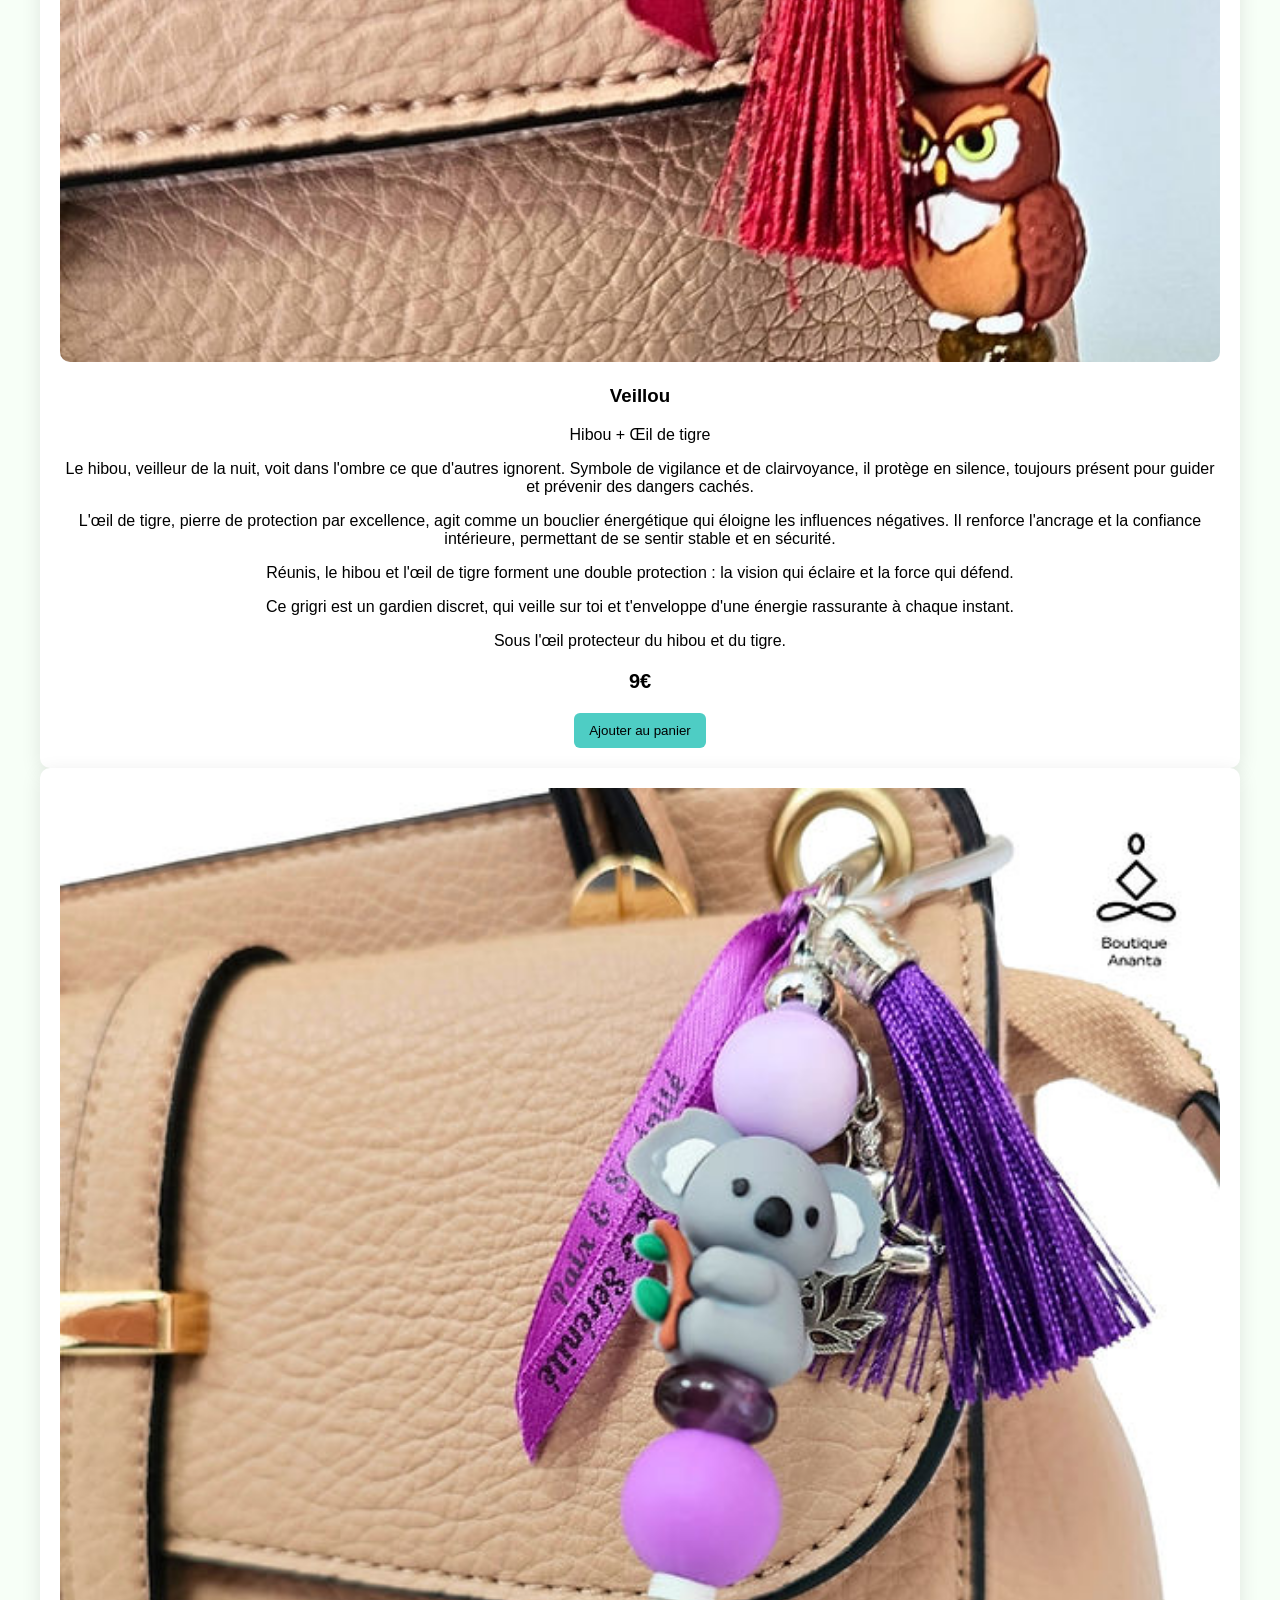
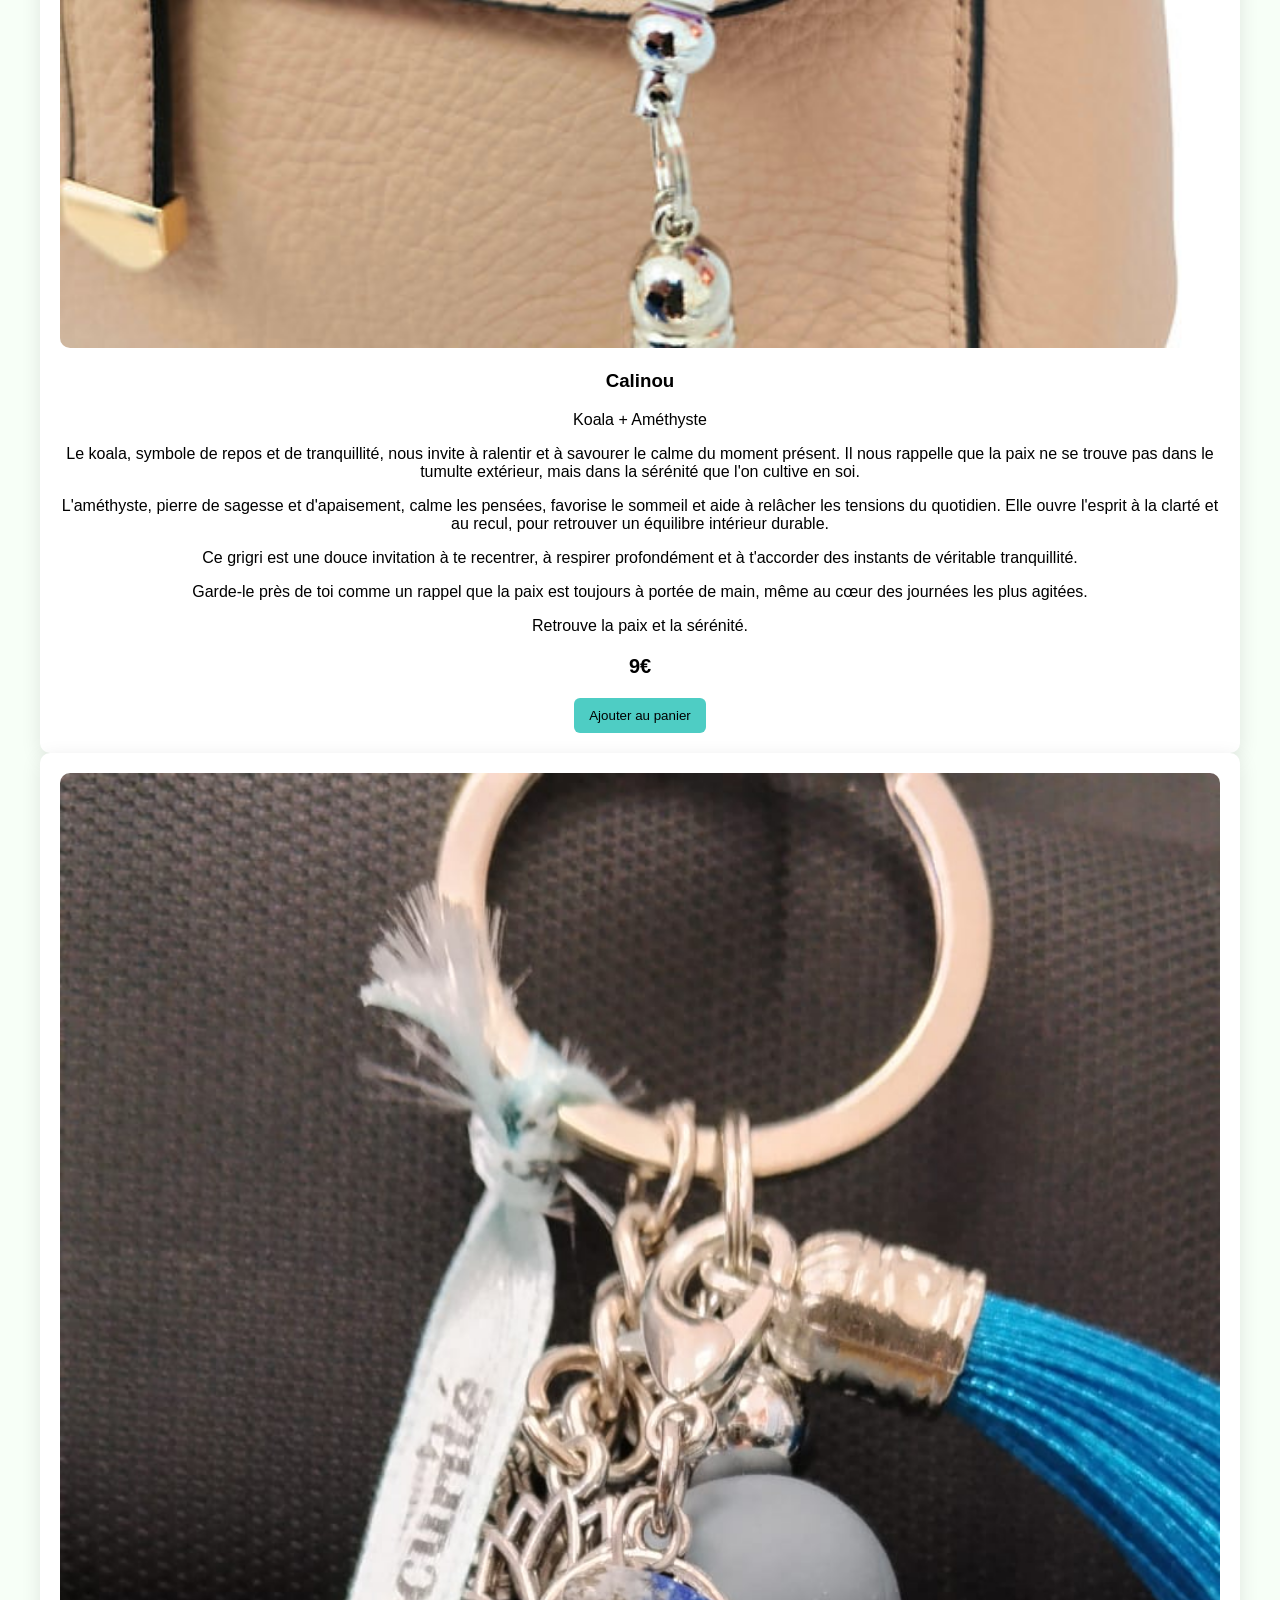
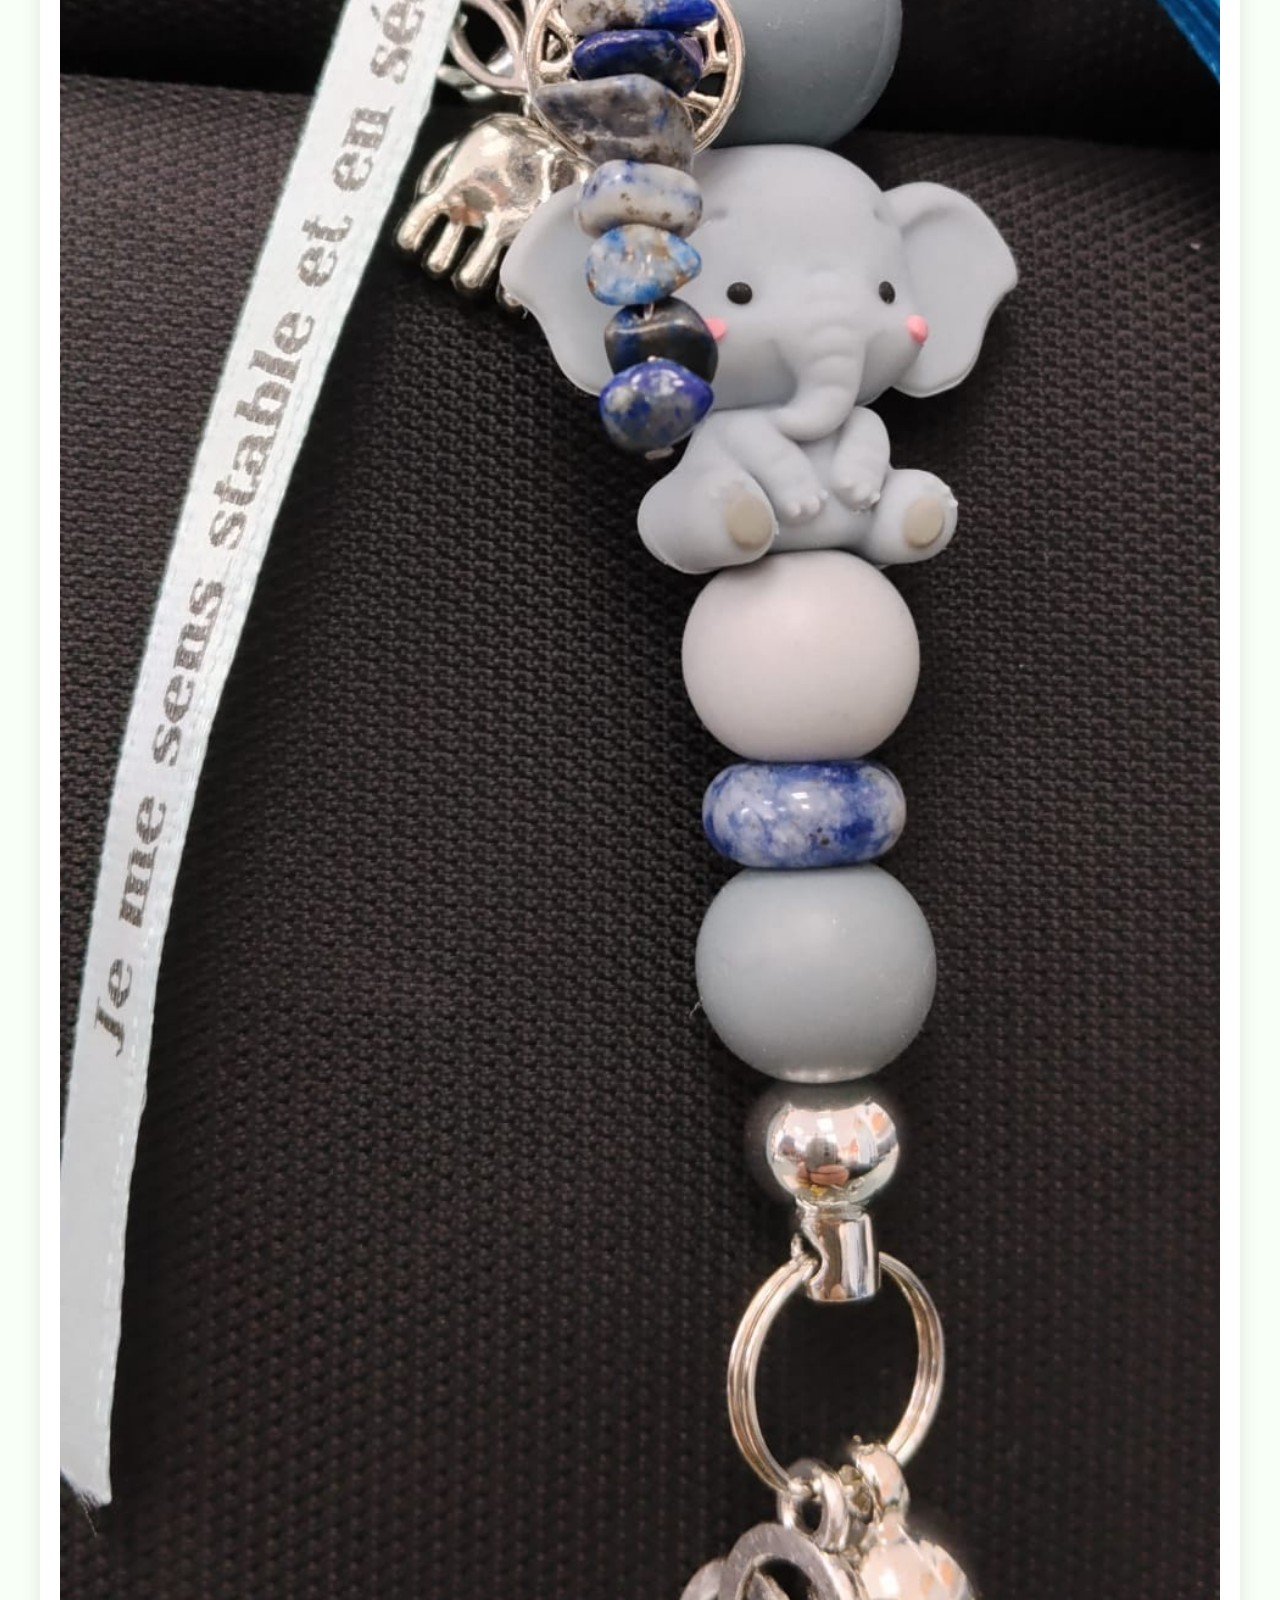
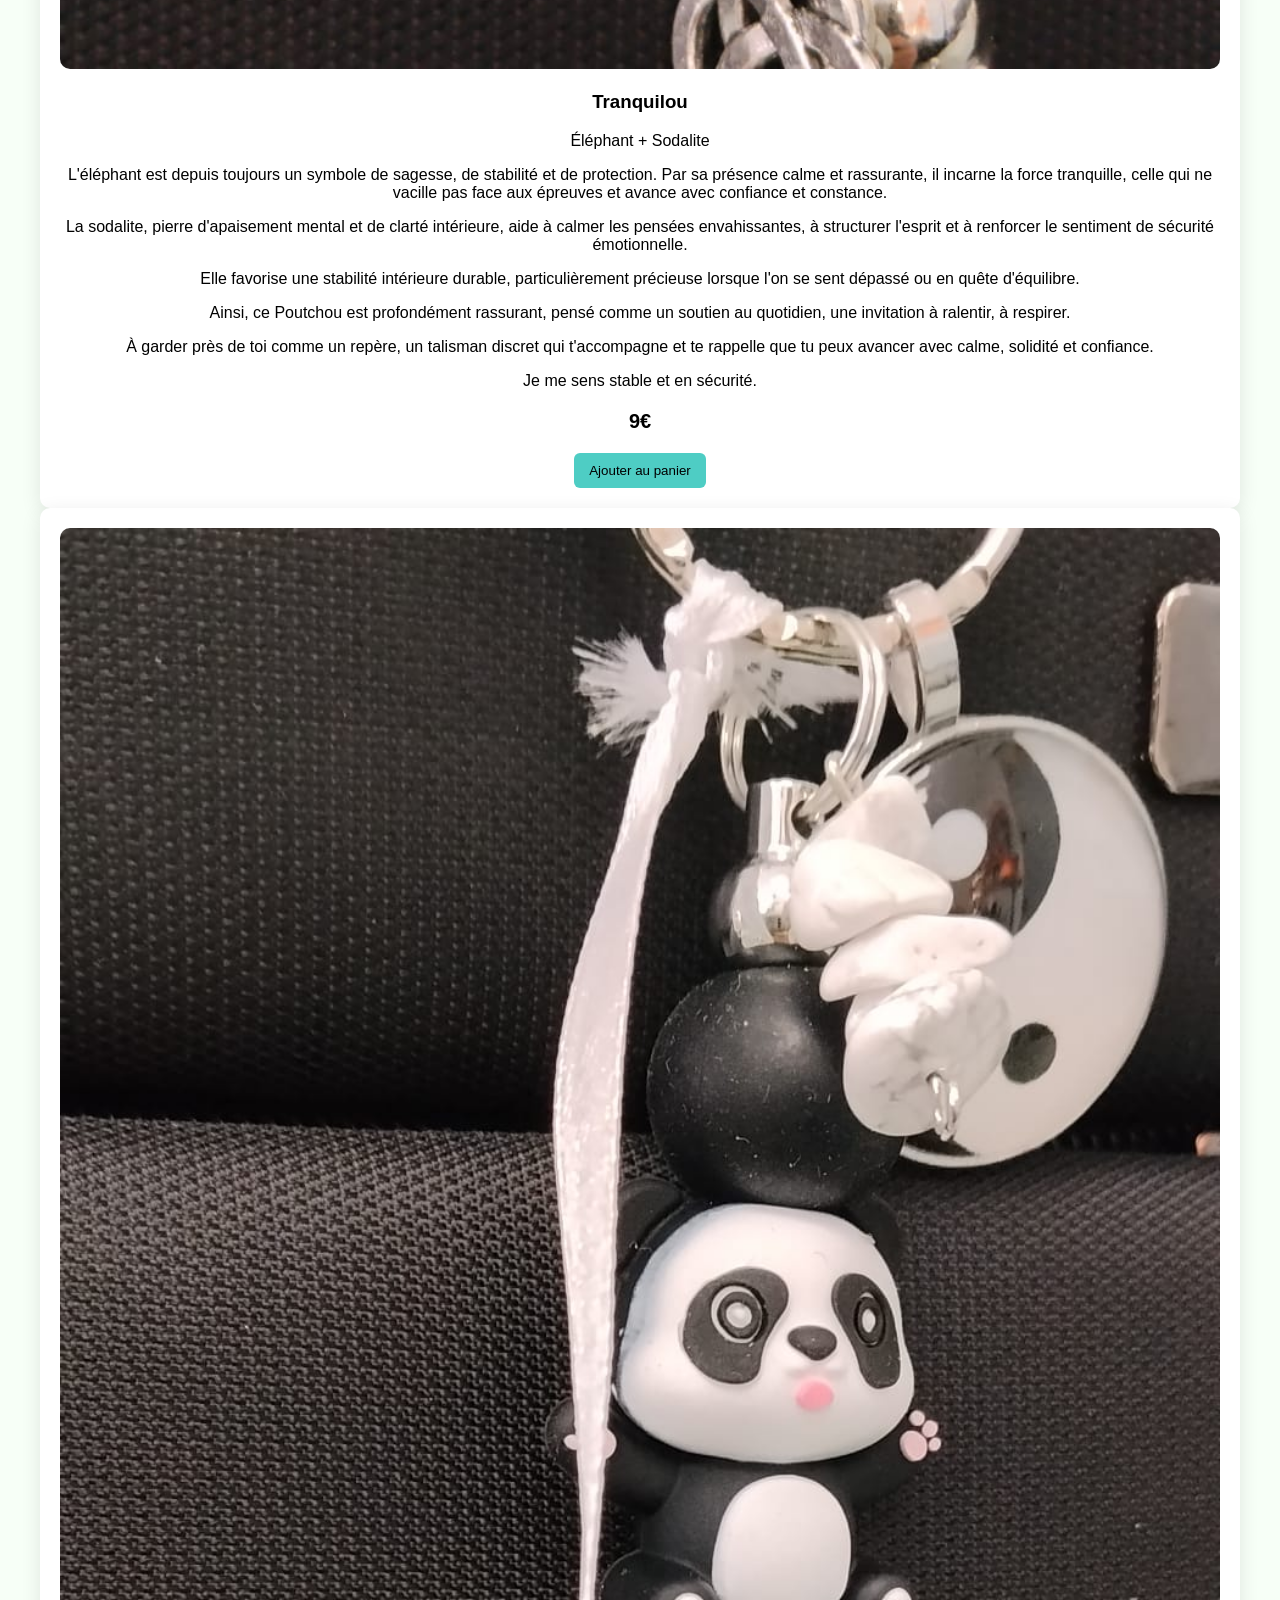
==== commit 1cf83e02: "Update index.html" ====
--- a/index.html
+++ b/index.html
@@ -1,57 +1,148 @@
 <!DOCTYPE html>
 <html lang="fr">
+
 <head>
-    <meta charset="UTF-8">
-    <meta name="viewport" content="width=device-width, initial-scale=1.0">
-    <title>Les Poutchou</title>
-
-    <style>
-        /* --- VARIABLES & RESET --- */
-        :root {
-            --primary: #FF6B6B;
-            --secondary: #4ECDC4;
-            --dark: #292F36;
-            --light: #F7FFF7;
-            --gray: #f4f4f4;
-            --shadow: 0 10px 30px rgba(0,0,0,0.08);
-            --radius: 12px;
-        }
-
-        * { margin: 0; padding: 0; box-sizing: border-box; }
-
-        body {
-            font-family: 'Poppins', sans-serif;
-            background-color: var(--light);
-            color: var(--dark);
-            line-height: 1.6;
-        }
-
-        /* TON CSS CONTINUE ICI… */
-    </style>
+<meta charset="UTF-8">
+<meta name="viewport" content="width=device-width, initial-scale=1.0">
+<title>Les Poutchou</title>
+
+<style>
+
+body{
+font-family:Arial;
+background:#F7FFF7;
+margin:0;
+text-align:center;
+}
+
+header{
+padding:40px;
+background:#FF6B6B;
+color:white;
+}
+
+.collection{
+padding:40px;
+}
+
+.cards{
+display:grid;
+grid-template-columns:repeat(auto-fit,minmax(250px,1fr));
+gap:20px;
+max-width:1200px;
+margin:auto;
+}
+
+.card{
+background:white;
+padding:20px;
+border-radius:10px;
+box-shadow:0 5px 20px rgba(0,0,0,0.1);
+}
+
+.card img{
+width:100%;
+border-radius:10px;
+}
+
+.price{
+font-size:20px;
+font-weight:bold;
+}
+
+button{
+background:#4ECDC4;
+border:none;
+padding:10px 15px;
+border-radius:6px;
+cursor:pointer;
+}
+
+.cart{
+position:fixed;
+top:20px;
+right:20px;
+background:white;
+padding:10px;
+border-radius:10px;
+box-shadow:0 5px 20px rgba(0,0,0,0.2);
+}
+
+</style>
+
 </head>
 
 <body>
 
 <header>
-    <h1>LES POUTCHOU</h1>
-    <p class="subtitle">
-        Les Poutchou ce sont des petits grigris porte-bonheur...
-    </p>
+<h1>LES POUTCHOU</h1>
+<p>Les petits grigris porte-bonheur</p>
 </header>
 
-<div class="cart-icon">
-  🛒 <span id="cart-count">0</span>
-</div>
-
-<div class="cart-sidebar">
-  <h2>Panier</h2>
-  <div id="cart-items"></div>
-  <p class="cart-total">Total : <span id="cart-total">0</span>€</p>
-  <button id="checkout-btn" class="btn checkout-btn">Passer au paiement</button>
-</div>
-
-<!-- ICI tu continues ton contenu -->
-
+<div class="cart">
+🛒 Panier : <span id="cart-count">0</span>
+</div>
+
+<section class="collection">
+
+<h2>Choisissez votre Poutchou</h2>
+
+<div class="cards">
+
+<div class="card">
+<img src="assets/images/toudou.jpg">
+<h3>Toudou</h3>
+<p>Chat + Quartz rose</p>
+<p class="price">9€</p>
+<button onclick="addCart('Toudou')">Ajouter</button>
+</div>
+
+<div class="card">
+<img src="assets/images/abeillou.jpg">
+<h3>Abeillou</h3>
+<p>Abeille + Pierre de lave</p>
+<p class="price">9€</p>
+<button onclick="addCart('Abeillou')">Ajouter</button>
+</div>
+
+<div class="card">
+<img src="assets/images/luckyou.jpg">
+<h3>Luckyou</h3>
+<p>Grenouille + Aventurine</p>
+<p class="price">9€</p>
+<button onclick="addCart('Luckyou')">Ajouter</button>
+</div>
+
+<div class="card">
+<img src="assets/images/courageou.jpg">
+<h3>Courageou</h3>
+<p>Tigre + Cornaline</p>
+<p class="price">9€</p>
+<button onclick="addCart('Courageou')">Ajouter</button>
+</div>
+
+</div>
+
+</section>
+
+<script>
+
+let cart = 0;
+
+function addCart(name){
+
+cart++;
+
+document.getElementById("cart-count").innerText = cart;
+
+alert(name + " ajouté au panier 🛒");
+
+}
+
+</script>
+
+</body>
+</html>
     <!-- COLLECTION SECTION (THE FUNNEL) -->
     <section id="collection" class="collection">
         <div class="container">
@@ -72,12 +163,8 @@
 
   <p class="highlight">Entoure toi de tendresse</p>
   <p class="price">9€</p>
-
-
-<div class="card">
-  <img src="assets/images/toudou.jpg" alt="Toudou - Chat + Quartz rose">
-  <h3>Toudou</h3>
-  <p class="desc">Chat + Quartz rose</p>
+   </div>
+</div>
 
 <div class="card">
   <img src="assets/images/abeillou.jpg" alt="Abeillou - Abeille + Pierre de lave">
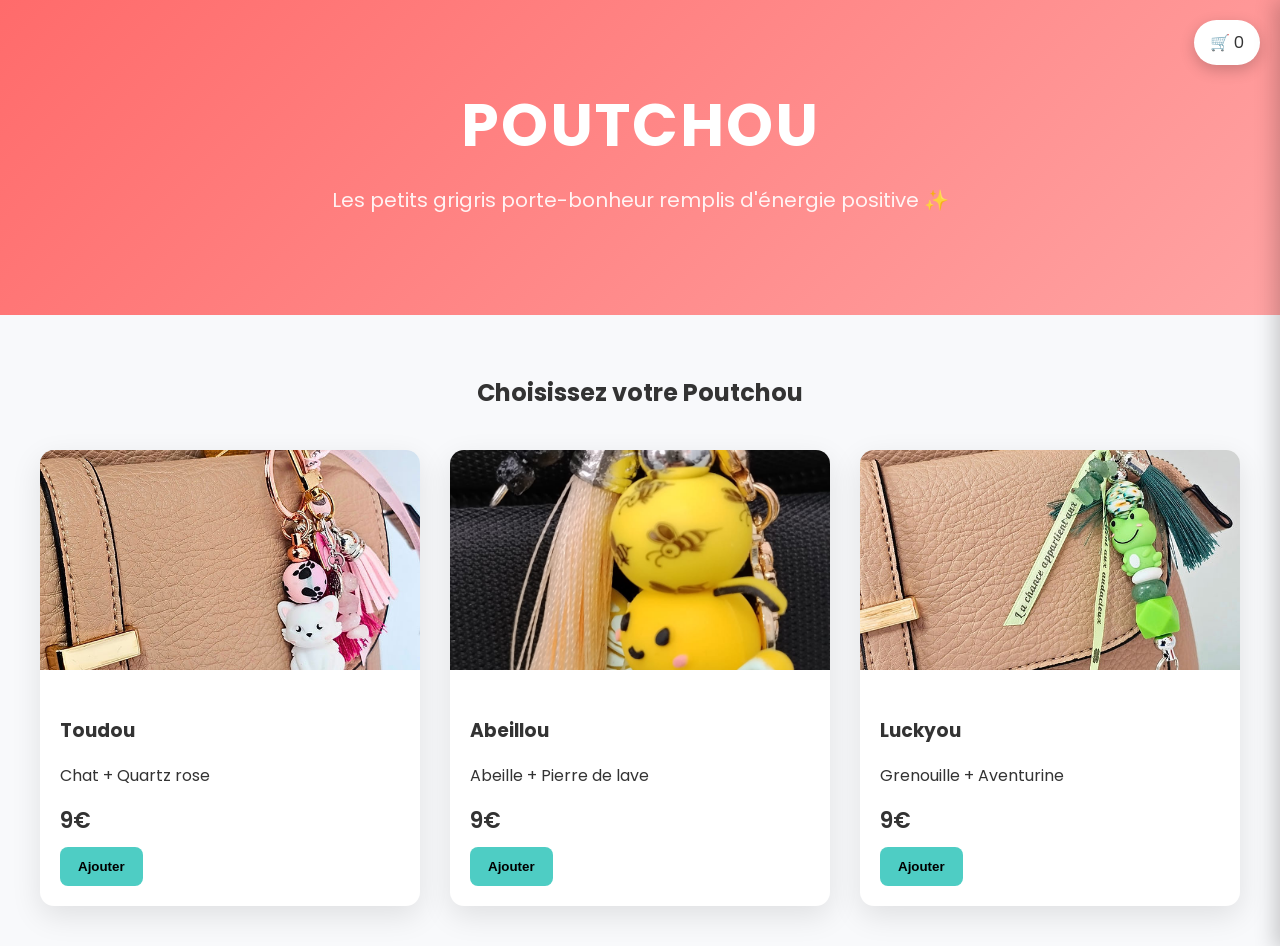
==== commit 93633f96: "Update index.html" ====
--- a/index.html
+++ b/index.html
@@ -2,70 +2,155 @@
 <html lang="fr">
 
 <head>
+
 <meta charset="UTF-8">
-<meta name="viewport" content="width=device-width, initial-scale=1.0">
-<title>Les Poutchou</title>
+<meta name="viewport" content="width=device-width,initial-scale=1.0">
+
+<title>Poutchou - Grigris porte bonheur</title>
+
+<link href="https://fonts.googleapis.com/css2?family=Poppins:wght@300;400;600&display=swap" rel="stylesheet">
 
 <style>
 
 body{
-font-family:Arial;
-background:#F7FFF7;
+font-family:Poppins;
 margin:0;
+background:#f8f9fb;
+color:#333;
+}
+
+header{
 text-align:center;
-}
-
-header{
-padding:40px;
-background:#FF6B6B;
+padding:80px 20px;
+background:linear-gradient(135deg,#FF6B6B,#ffa3a3);
 color:white;
 }
 
-.collection{
-padding:40px;
-}
-
-.cards{
-display:grid;
-grid-template-columns:repeat(auto-fit,minmax(250px,1fr));
-gap:20px;
+h1{
+font-size:60px;
+margin:0;
+letter-spacing:2px;
+}
+
+.subtitle{
+font-size:20px;
+margin-top:15px;
+opacity:0.9;
+}
+
+.container{
 max-width:1200px;
 margin:auto;
+padding:40px 20px;
+}
+
+.products{
+display:grid;
+grid-template-columns:repeat(auto-fit,minmax(260px,1fr));
+gap:30px;
 }
 
 .card{
+
 background:white;
+border-radius:14px;
+overflow:hidden;
+box-shadow:0 10px 30px rgba(0,0,0,0.1);
+transition:0.3s;
+
+}
+
+.card:hover{
+
+transform:translateY(-8px);
+
+}
+
+.card img{
+
+width:100%;
+height:220px;
+object-fit:cover;
+
+}
+
+.card-body{
+
 padding:20px;
-border-radius:10px;
-box-shadow:0 5px 20px rgba(0,0,0,0.1);
-}
-
-.card img{
-width:100%;
-border-radius:10px;
+
 }
 
 .price{
-font-size:20px;
-font-weight:bold;
+
+font-size:22px;
+font-weight:600;
+margin:10px 0;
+
 }
 
 button{
+
 background:#4ECDC4;
 border:none;
-padding:10px 15px;
-border-radius:6px;
+padding:12px 18px;
+border-radius:8px;
 cursor:pointer;
+font-weight:600;
+
+}
+
+button:hover{
+
+opacity:0.9;
+
 }
 
 .cart{
+
 position:fixed;
 top:20px;
 right:20px;
 background:white;
-padding:10px;
-border-radius:10px;
-box-shadow:0 5px 20px rgba(0,0,0,0.2);
+padding:10px 16px;
+border-radius:30px;
+box-shadow:0 5px 15px rgba(0,0,0,0.2);
+
+}
+
+.cart-panel{
+
+position:fixed;
+right:-400px;
+top:0;
+width:350px;
+height:100%;
+background:white;
+box-shadow:-5px 0 20px rgba(0,0,0,0.2);
+padding:25px;
+transition:0.4s;
+
+}
+
+.cart-panel.open{
+
+right:0;
+
+}
+
+.cart-item{
+
+display:flex;
+justify-content:space-between;
+margin-bottom:10px;
+
+}
+
+.checkout{
+
+width:100%;
+background:#FF6B6B;
+margin-top:20px;
+
 }
 
 </style>
@@ -75,50 +160,65 @@
 <body>
 
 <header>
-<h1>LES POUTCHOU</h1>
-<p>Les petits grigris porte-bonheur</p>
+
+<h1>POUTCHOU</h1>
+
+<p class="subtitle">
+Les petits grigris porte-bonheur remplis d'énergie positive ✨
+</p>
+
 </header>
 
-<div class="cart">
-🛒 Panier : <span id="cart-count">0</span>
-</div>
-
-<section class="collection">
-
-<h2>Choisissez votre Poutchou</h2>
-
-<div class="cards">
+<div class="cart" onclick="toggleCart()">
+🛒 <span id="cart-count">0</span>
+</div>
+
+<div class="cart-panel" id="cart">
+
+<h2>Panier</h2>
+
+<div id="cart-items"></div>
+
+<p>Total : <b><span id="total">0</span>€</b></p>
+
+<button class="checkout" onclick="checkout()">Paiement</button>
+
+</div>
+
+<section class="container">
+
+<h2 style="text-align:center;margin-bottom:40px;">Choisissez votre Poutchou</h2>
+
+<div class="products">
 
 <div class="card">
 <img src="assets/images/toudou.jpg">
+<div class="card-body">
 <h3>Toudou</h3>
 <p>Chat + Quartz rose</p>
 <p class="price">9€</p>
-<button onclick="addCart('Toudou')">Ajouter</button>
+<button onclick="addCart('Toudou',9)">Ajouter</button>
+</div>
 </div>
 
 <div class="card">
 <img src="assets/images/abeillou.jpg">
+<div class="card-body">
 <h3>Abeillou</h3>
 <p>Abeille + Pierre de lave</p>
 <p class="price">9€</p>
-<button onclick="addCart('Abeillou')">Ajouter</button>
+<button onclick="addCart('Abeillou',9)">Ajouter</button>
+</div>
 </div>
 
 <div class="card">
 <img src="assets/images/luckyou.jpg">
+<div class="card-body">
 <h3>Luckyou</h3>
 <p>Grenouille + Aventurine</p>
 <p class="price">9€</p>
-<button onclick="addCart('Luckyou')">Ajouter</button>
-</div>
-
-<div class="card">
-<img src="assets/images/courageou.jpg">
-<h3>Courageou</h3>
-<p>Tigre + Cornaline</p>
-<p class="price">9€</p>
-<button onclick="addCart('Courageou')">Ajouter</button>
+<button onclick="addCart('Luckyou',9)">Ajouter</button>
+</div>
 </div>
 
 </div>
@@ -127,22 +227,50 @@
 
 <script>
 
-let cart = 0;
-
-function addCart(name){
-
-cart++;
-
-document.getElementById("cart-count").innerText = cart;
-
-alert(name + " ajouté au panier 🛒");
-
-}
-
-</script>
-
-</body>
-</html>
+let cart=[]
+let total=0
+
+function toggleCart(){
+
+document.getElementById("cart").classList.toggle("open")
+
+}
+
+function addCart(name,price){
+
+cart.push({name,price})
+total+=price
+
+renderCart()
+
+}
+
+function renderCart(){
+
+document.getElementById("cart-count").innerText=cart.length
+
+let html=""
+
+cart.forEach(p=>{
+
+html+=`<div class="cart-item">${p.name}<span>${p.price}€</span></div>`
+
+})
+
+document.getElementById("cart-items").innerHTML=html
+
+document.getElementById("total").innerText=total
+
+}
+
+function checkout(){
+
+window.location.href="TON LIEN STRIPE"
+
+}
+
+
+
     <!-- COLLECTION SECTION (THE FUNNEL) -->
     <section id="collection" class="collection">
         <div class="container">
